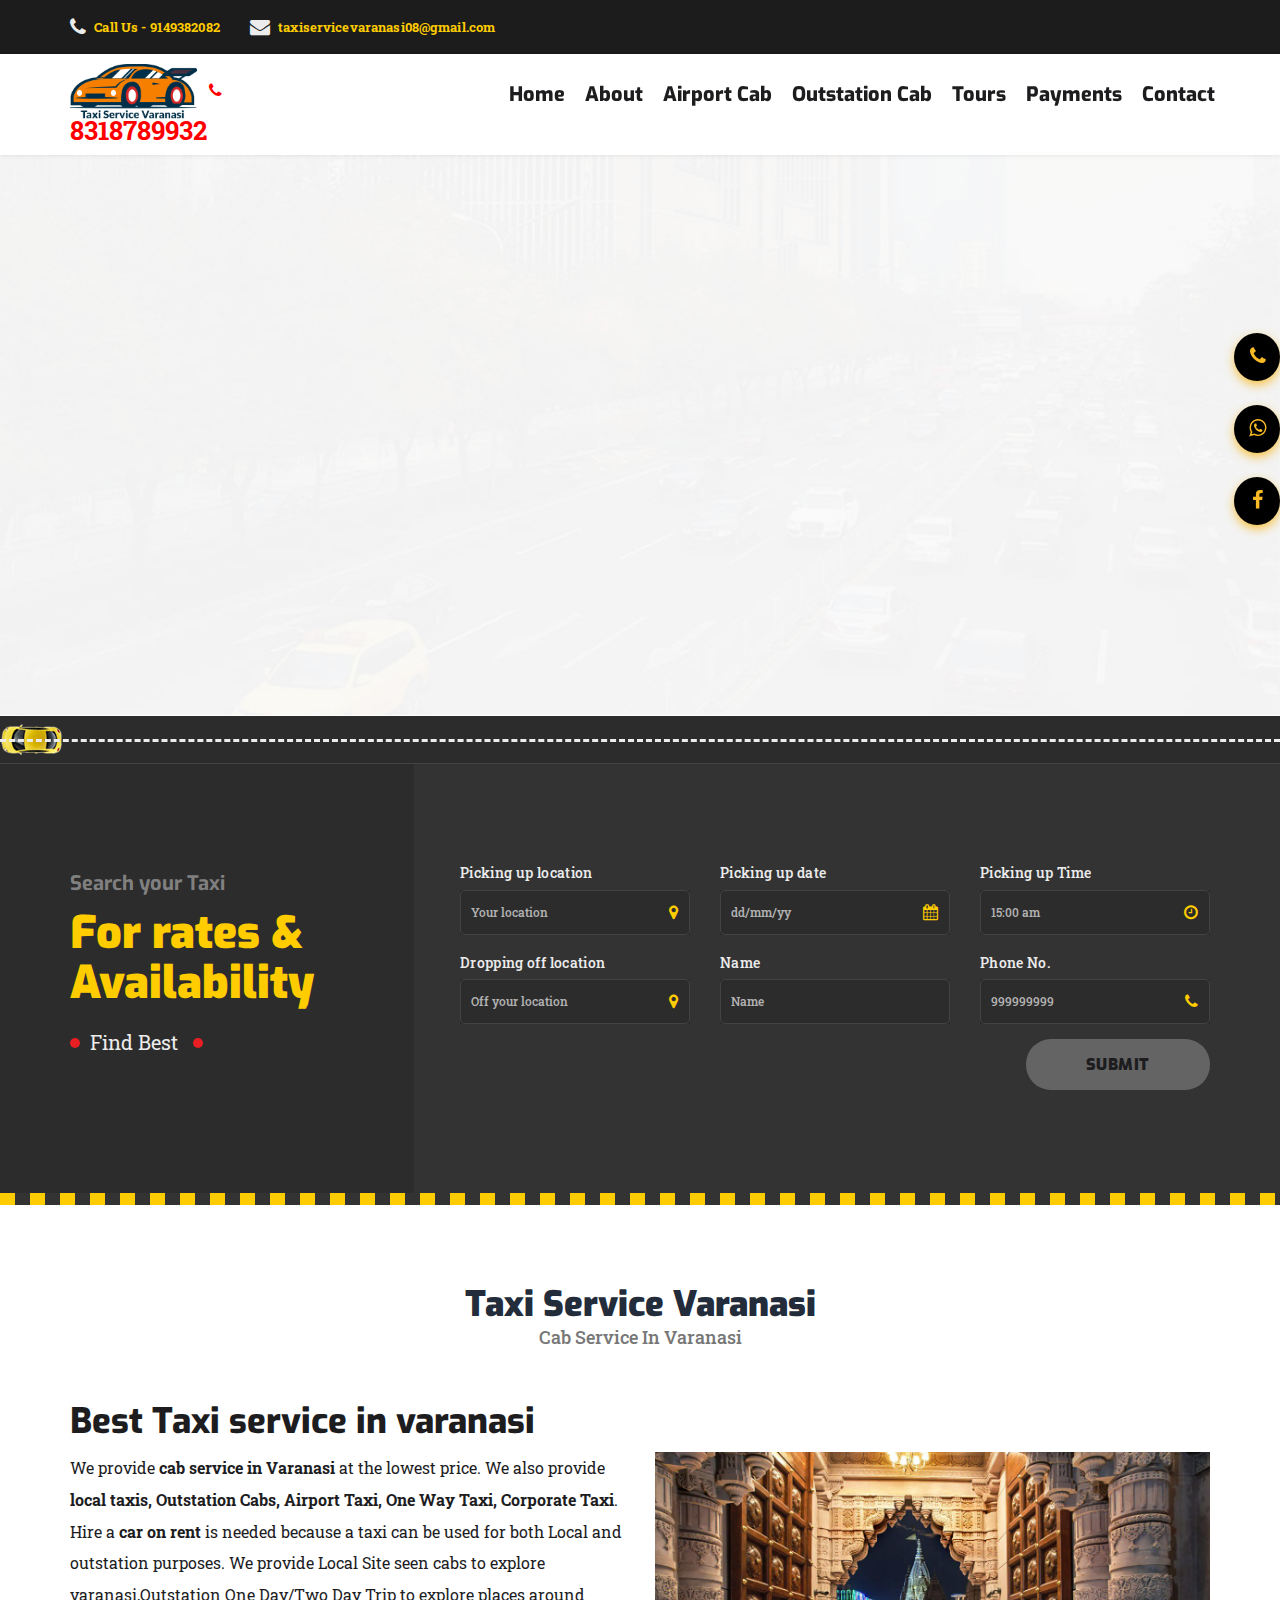
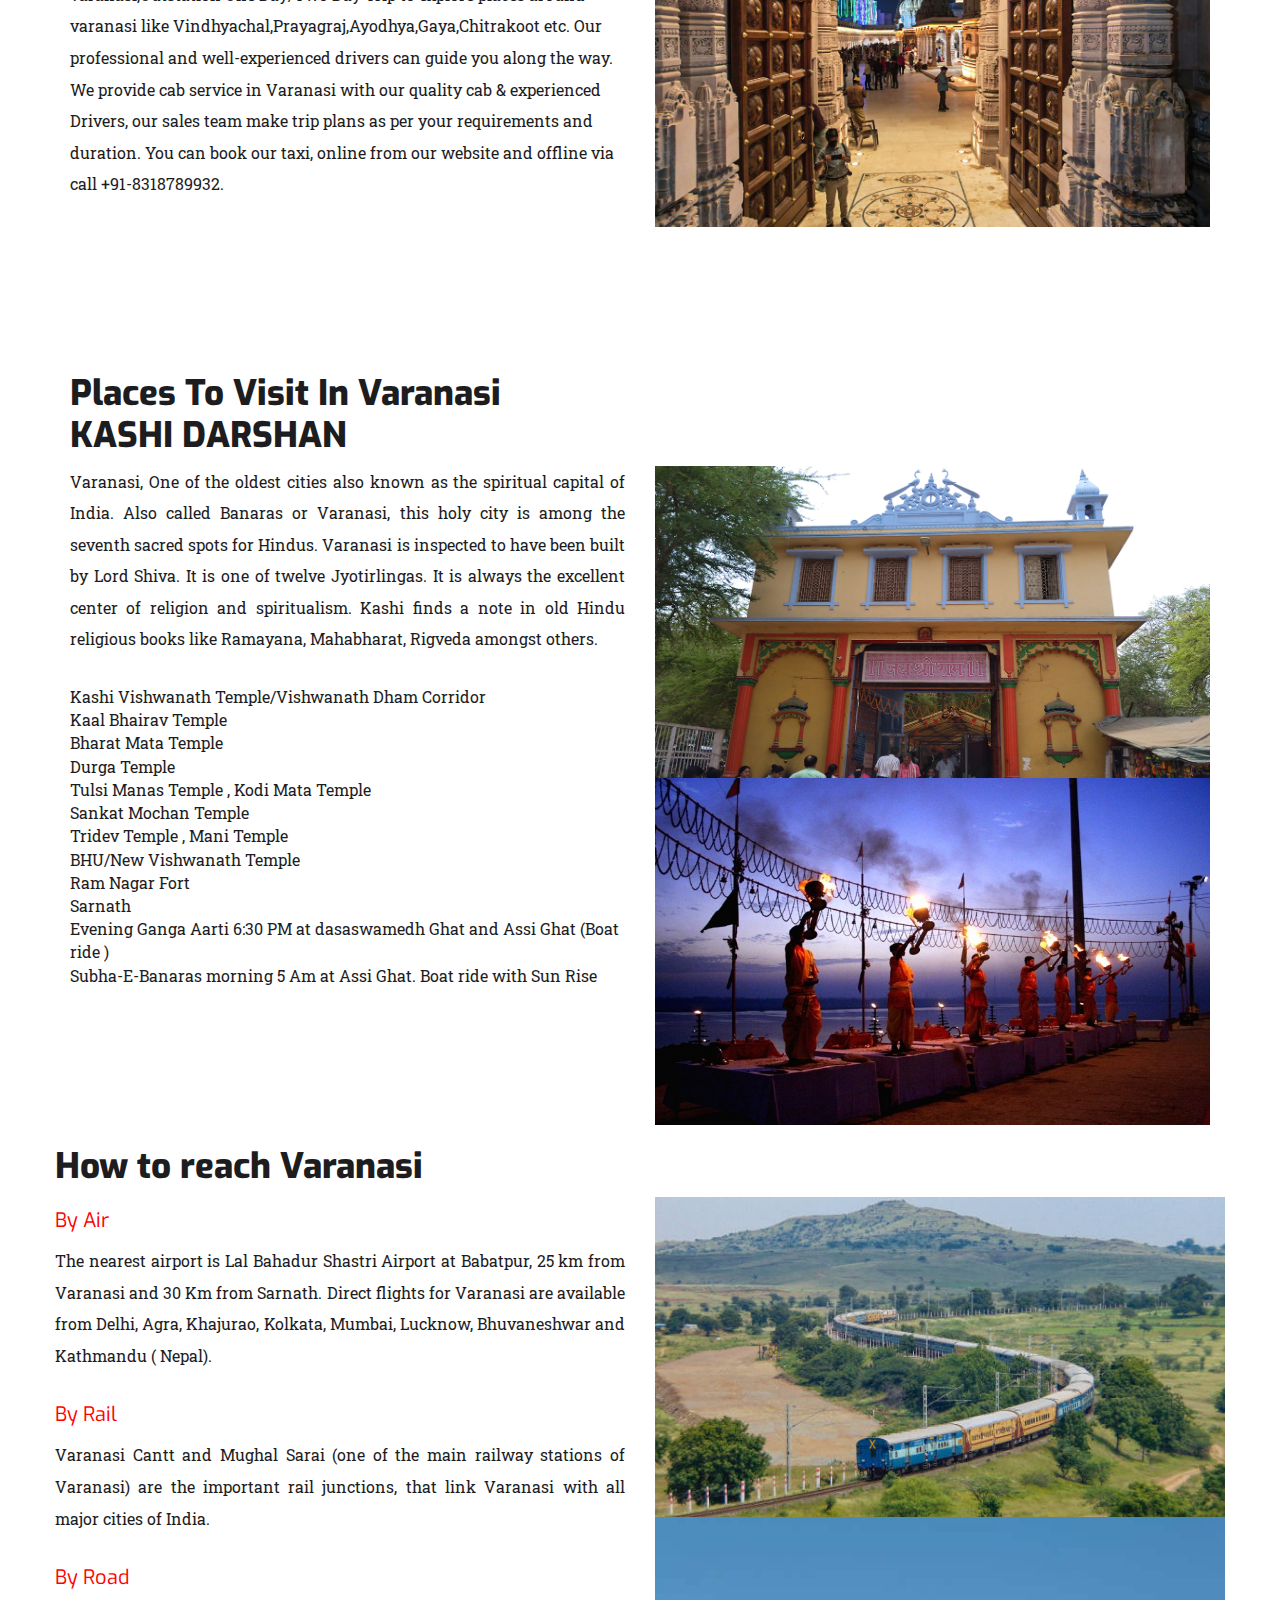
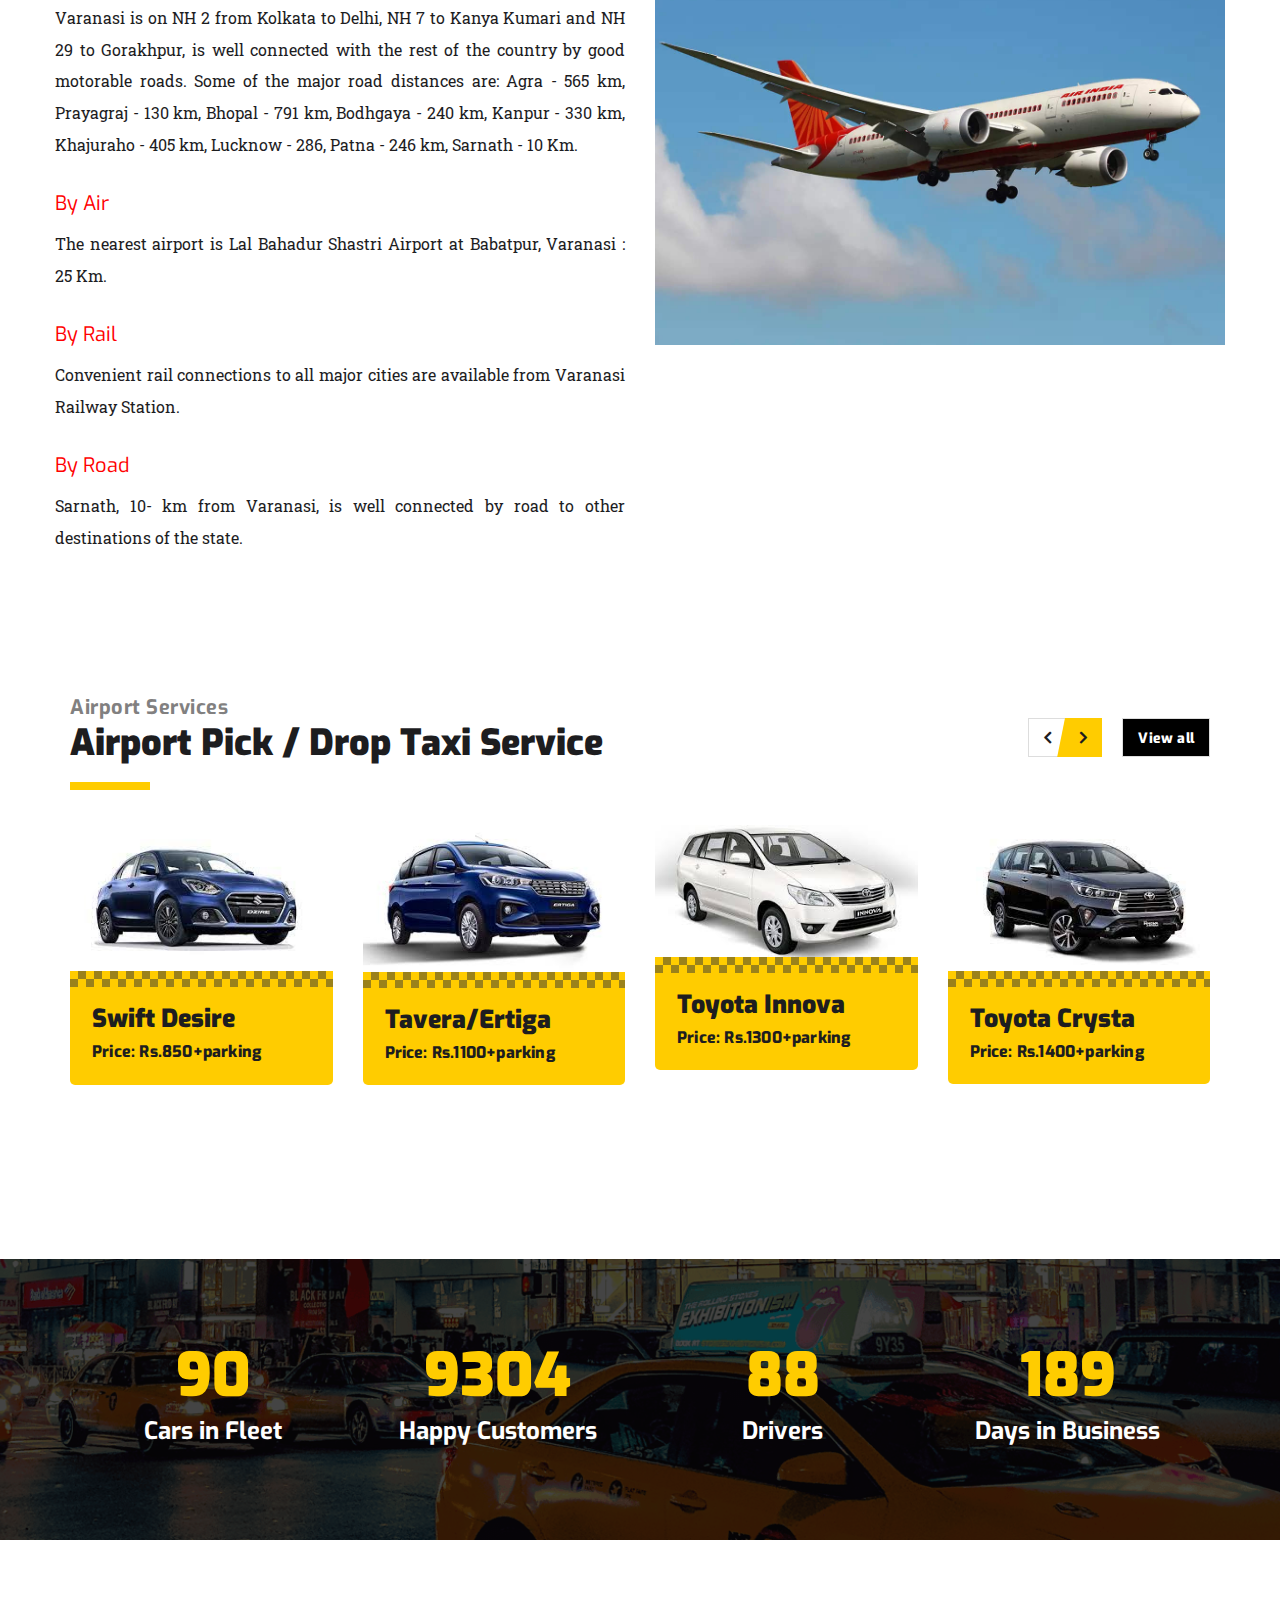
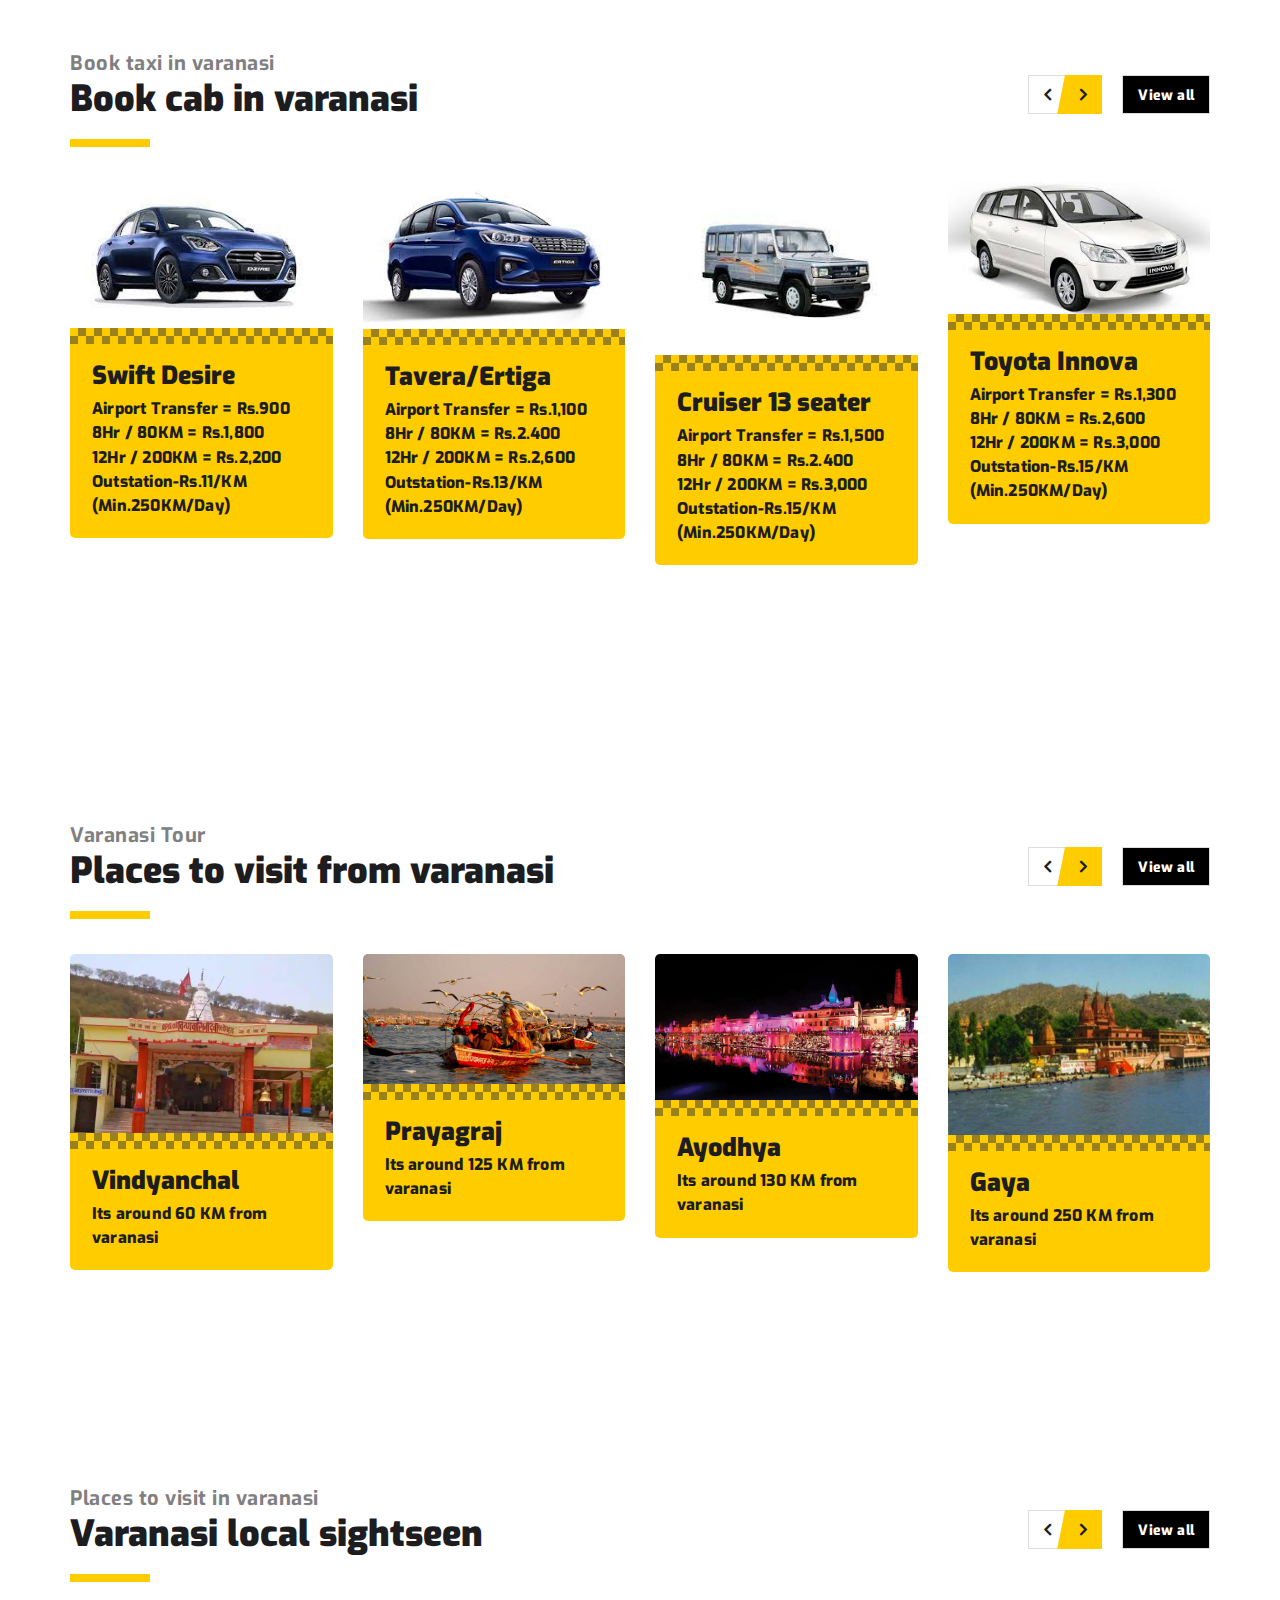
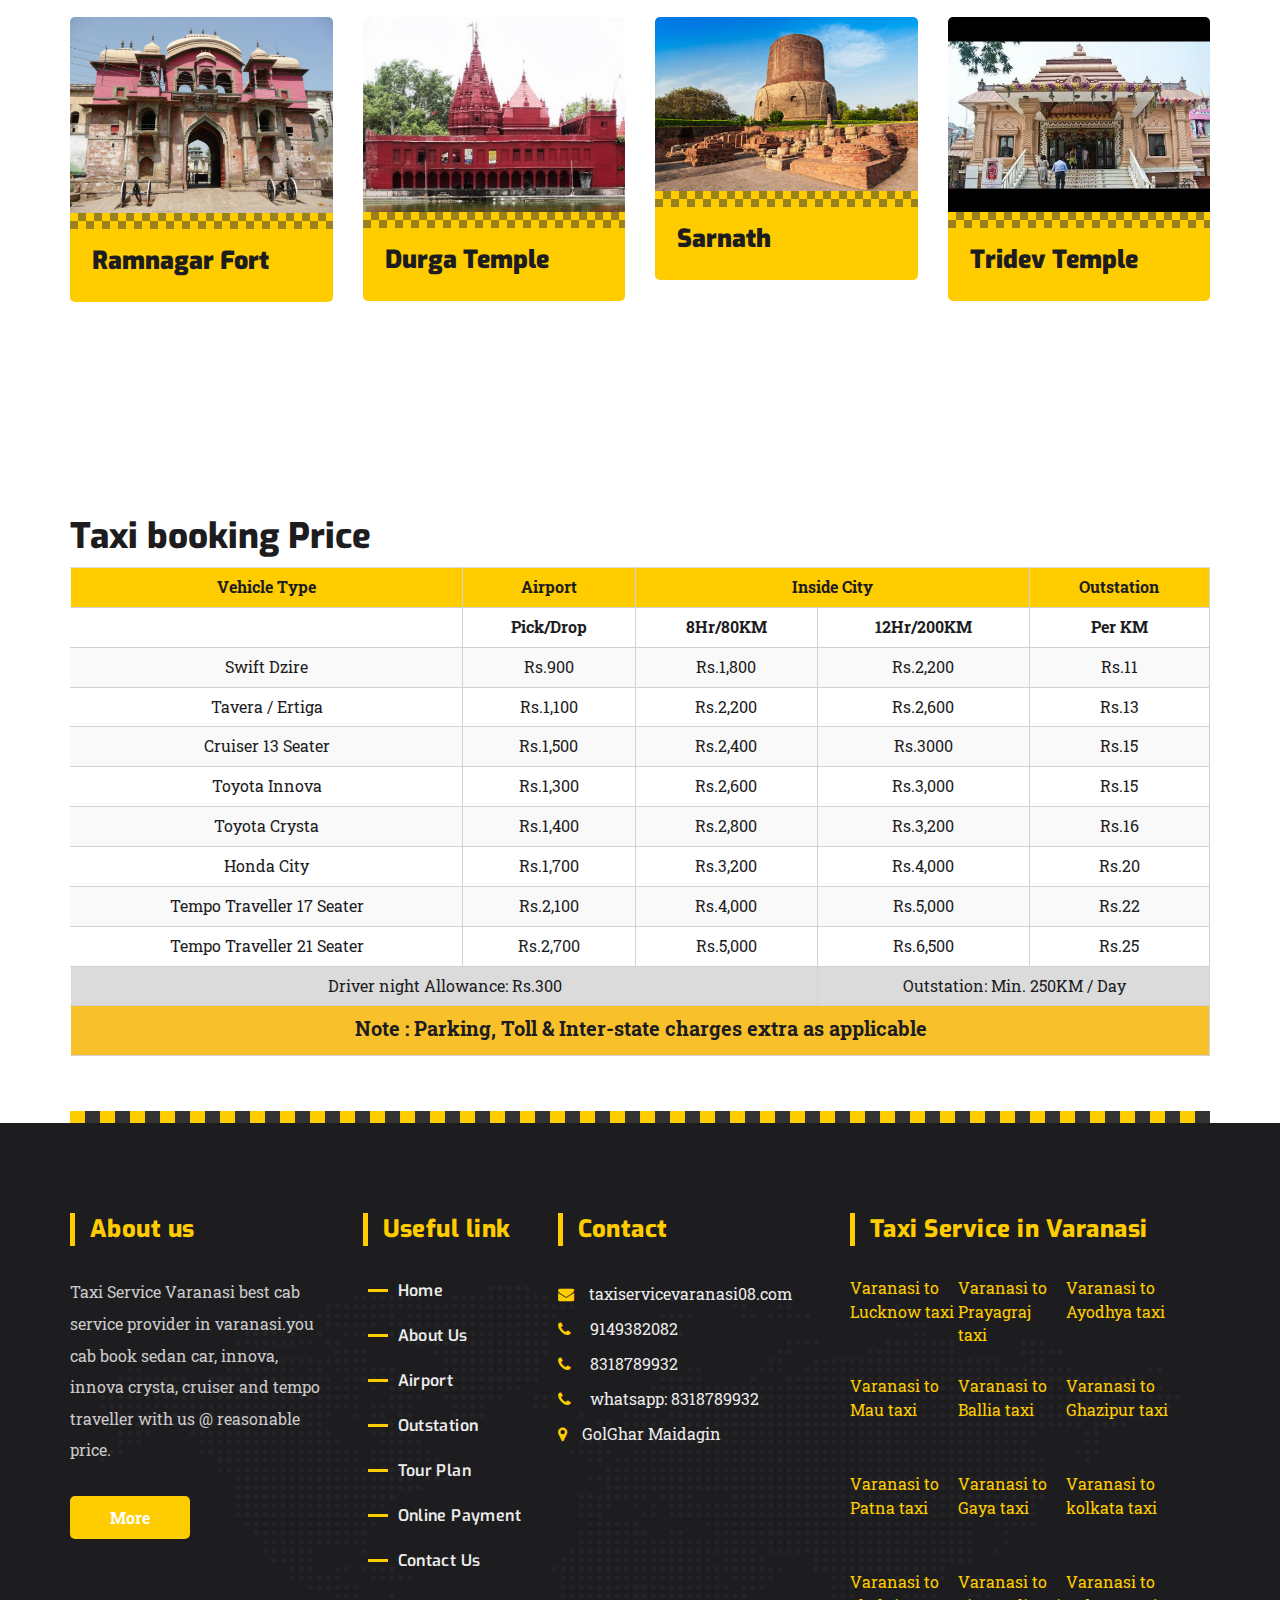
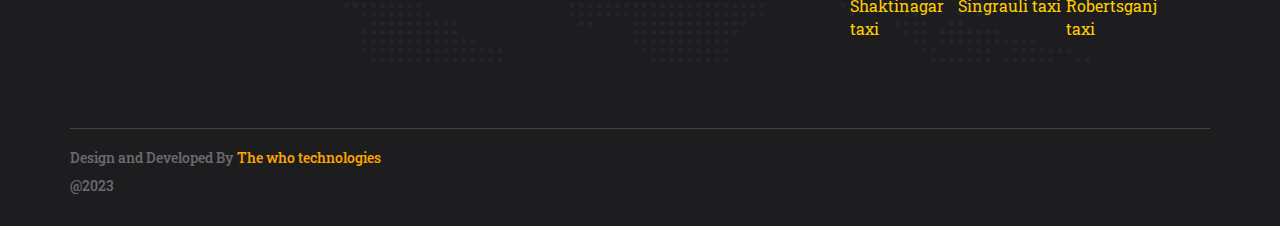
==== index.html @ 9e216425 "Add files via upload" ====
<!doctype html>
<html lang="en">



<meta http-equiv="content-type" content="text/html;charset=UTF-8" />
<head>
<!-- Global site tag (gtag.js) - Google Analytics -->
<script async src="https://www.googletagmanager.com/gtag/js?id=UA-233571593-1">
</script>
<script>
  window.dataLayer = window.dataLayer || [];
  function gtag(){dataLayer.push(arguments);}
  gtag('js', new Date());

  gtag('config', 'UA-233571593-1');
</script>
    <!-- Basic Page Needs
    ================================================== -->
    <meta charset="utf-8">
    <meta http-equiv="X-UA-Compatible" content="IE=edge">

    <!-- Specific Meta
    ================================================== -->
    <meta name="viewport" content="width=device-width, initial-scale=1, maximum-scale=1">
    <meta name="description" content="Taxi Service varanasi best cab aggregator platform.Hire sedan car 11 rs , innova 15 rs and innova crysta 16 rs per km.">
    <meta name="keywords" content="Taxi service varanasi ,taxi service in varanasi, cab service in varanasi, taxi in varanasi,cab in varanasi, book cab in varanasi,book taxi in varanasi,taxi booking in varanasi, cab booking in varanasi, car rental in varanasi, travel agency in varanasi,travel agent in varanasi, varanasi cab service, varanasi taxi service, sedan car booking in varanasi, innova booking in varanasi, oneway cab in varanasi, varanasi airport cab, varanasi local cab, outstation cab in varanasi, outstation taxi in varanasi,varanasi tour and travel package,taxi near me,cab near me" />
    <meta name="author" content="">

    <title>Taxi service in varanasi - Cab service in varanasi - Taxi Service Varanasi </title>

    <link href="../cdn.jsdelivr.net/npm/bootstrap%405.1.3/dist/css/bootstrap.min.css" rel="stylesheet" integrity="sha384-1BmE4kWBq78iYhFldvKuhfTAU6auU8tT94WrHftjDbrCEXSU1oBoqyl2QvZ6jIW3" crossorigin="anonymous">
    <link rel="shortcut icon" href="assets/images/favicon.ico">
    <link rel="apple-touch-icon" href="assets/images/apple-touch-icon.html">
    <link rel="apple-touch-icon" sizes="72x72" href="images/apple-touch-icon-72x72.html">
    <link rel="apple-touch-icon" sizes="114x114" href="images/apple-touch-icon-114x114.html">

    <link href="https://fonts.googleapis.com/css?family=Exo:400,400i,500,500i,600,600i,700,700i,800,800i,900,900i%7cRoboto+Slab:400,700" rel="stylesheet">

    <link rel="stylesheet" href="assets/css/plugins.min.css">
    <link rel="stylesheet" href="assets/css/icons.min.css">
    <link rel="stylesheet" href="assets/css/style.css">
    <link rel="stylesheet" href="assets/css/color-schemer.css">
    <link rel="stylesheet" type="text/css" href="social.css">
    <!-- RS5.4 Main Stylesheet -->
    <link rel="stylesheet" type="text/css" href="assets/revolution/css/settings.css">
    <!-- RS5.4 Layers and Navigation Styles -->
    <link rel="stylesheet" type="text/css" href="assets/revolution/css/layers.css">
    <link rel="stylesheet" type="text/css" href="assets/revolution/css/navigation.css">
    <style>
    body {
  margin: 0;
  padding: 0;
}

.iconshare {
    z-index: 10000;
  position: fixed;
  top: 80%;
  left: 0%;
  right: 0;
  bottom: 0;
  transfrom: translate(-50%,-40%);
  width: auto;
  text-align: left;
  margin: 0;
  height: 50px;
}

.iconshare:hover ul li {
  display: inline-block;
  animation: animate 2s forwards;
}

.iconshare::before {
  content: "\f1e0";
  font-family: 'FontAwesome';
  display: block;
  width: 50px;
  height: 50px;
  background-color: black;
  text-align: center;
  line-height: 50px;
  border-radius: 50px;
  color: #FFF;
  font-size: 1.2em;
  position: absolute;
  left: 0;
  cursor: pointer
}

.mo ul li a {
  color: #FFF;
}
.mo ul li {
    font-size: 20px;
  list-style: none;
  display: inline-block;
  width: 50px;
  height: 50px;
  background-color: silver;
  text-align: center;
  line-height: 50px;
  border-radius: 50px;
  animation: notHover .6s forwards;
}

.mo ul li:nth-child(1) {
  background-color: #3b5998;
}

.mo ul li:nth-child(2) {
  background-color: #33d06a;
}

.mo ul li:nth-child(4) {
  background-color: #833ab4;
}

.mo ul li:nth-child(3) {
  background-color: #dd4b39;
}




@keyframes animate {
  from {
    transform: translateX(0);
    opacity: 0;
  }
  
  to {
    transform: translateX(30px);
    opacity: 1;
    margin-left: 10px;
  }
}

@keyframes notHover {
  from {
    transform: translateX(30px);
    opacity: 1;
  }
  
  to {
    transform: translateX(-70px);
    opacity: 0;
  }
}
    </style>
    

</head>

<body>
    <!-- ====== Header Top Area ====== -->
    <header class="header-top-area bg-nero">
        <div class="container">
            <div class="row">
                <div class="col-md-6 col-sm-7 hidden-xs">
                    <div class="header-content-left">
                        <ul class="header-top-menu">
                            <li>
                                <a href="tel:+919149382082" class="top-left-menu">
                                    <i class="fa fa-phone"></i>
                                    <span>Call Us - 9149382082</span>                                </a>                            </li>
                            <li>
                                <a href="e-mail:taxiservicevaranasi08@gmail.com" class="top-left-menu">
                                    <i class="fa fa-envelope"></i>
                                    <span>taxiservicevaranasi08@gmail.com</span>                                </a>                            </li>
                        </ul>
                        <!-- /.header-top-menu -->
                    </div>
                    <!-- /.header-content-left -->
                </div>
                <!-- /.col-md-9 -->


            </div>
            <!-- /.row -->
        </div>
        <!-- /.container -->
    </header>
    <!-- /.head-area -->

    <!-- ======= Header Modal Area =======-->

    <!-- /.header-modal-area -->

    <!-- ====== Header Nav Area ====== -->
    <header class="header-nav-area">
        <div class="container">
            <div class="row">
                <div class="col-md-3 col-sm-10 col-xs-10">
                    <div class="site-logo">
              <a href="index.html"><img src="images/logo.png" alt="taxi service in varanasi,cab service in varanasi" style="height:55px;"/></a>
			  
			   
                                <a href="tel:+919149382082" style="color:#FF0000">
                                   &nbsp;&nbsp;<i class="fa fa-phone"></i>
                                   <span style="font-size:26px"><b>8318789932</b></span> </a>                            
                            
			  
                    </div>
                    <!-- /.logo -->
                </div>
                <!-- /.col-md-3 -->
                <div class="col-md-9 col-sm-2 col-xs-2 pd-right-0">
                    <nav class="site-navigation top-navigation nav-style-one">
                        <div class="menu-wrapper">
                            <div class="menu-content">
                                <ul class="menu-list">
                                    <li>
                                        <a href="index.html">Home</a>

                                    </li>
                                    <li>
                                        <a href="about.html">About</a>
                                    </li>
                                    <li>
                                        <a href="airport.html">Airport Cab</a>
                                    </li>
                                    
                                    <li>
                                        <a href="outstation-cab.html">Outstation cab</a>

                                    </li>
                                    <li>
                                        <a href="local-sight-seen.html">Tours</a>

                                    </li>
            
                                     <li>
                                        <a href="pay.html">Payments</a>
                                    </li>

                                    <li>
                                        <a href="contact.html">Contact</a>
                                    </li>
                                </ul>
                                <!-- /.menu-list -->
                            </div>
                            <!-- /.menu-content-->
                        </div>
                        <!-- /.menu-wrapper -->
                    </nav>
                    <!-- /.site-navigation -->
                    <!--Mobile Main Menu-->
                    <div class="mobile-menu-main hidden-md hidden-lg">
                        <div class="menucontent overlaybg"> </div>
                        <div class="menuexpandermain slideRight">
                            <a id="navtoggole-main" class="animated-arrow slideLeft menuclose">
                                <span></span>
                            </a>
                        </div>
                        <!--/.menuexpandermain-->

                        <div id="mobile-main-nav" class="mb-navigation slideLeft">
                            <div class="menu-wrapper">
                                <div id="main-mobile-container" class="menu-content clearfix"></div>
                            </div>
                        </div>
                        <!--/#mobile-main-nav-->
                    </div>
                    <!--/.mobile-menu-main-->
                </div>
                <!-- /.col-md-9 -->
            </div>
            <!-- /.row -->
        </div>
        <!-- /.container -->
    </header>
<!--     
<div class="iconshare mo">



</div> -->
<section>
		<div class="float-sm">
		
			<div class="fl-fl float-gp">
            <a href="tel:+919149382082" target="_blank"><i style="font-size: 20px;" class="fa s fa-phone"></i>
			</a>
			</div>
			<div class="fl-fl float-rs">
            <a href="https://api.whatsapp.com/send?phone=+918318789932&amp;text=Welcome%20to%20taxi%20Service%20varanasi" target="_blank"><i style="font-size: 20px;" class="fa s fa-whatsapp"></i>
			  </a>
			</div>
           <div class="fl-fl float-fb">
				<a href="https://www.facebook.com//" target="_blank"> <i style="font-size: 20px;" class="fa s fa-facebook"></i>
			  </a>
			</div>
		</div>
	    <!-- Floating Social Media bar Ends -->
</section>
    
    <!-- /.header-bottom-area -->

    <!-- ======= Main Slider Area =======-->
    <div class="slider-block">
        <div class="rev_slider_wrapper">
            <div class="rev_slider carrent-slider">
                <ul>
                    <!-- slide 1 -->
                    <li data-transition="fade" data-slotamount="default" data-easein="Power4.easeInOut" data-easeout="Power4.easeInOut" data-masterspeed="2000" data-rotate="0" data-fstransition="fade" data-fsmasterspeed="1500" data-fsslotamount="7" data-saveperformance="off" data-title="materialize Material" data-description="">

                        <!-- main image -->
                        <img src="assets/images/slider-car/slider-bg.jpg" alt="taxi service in varanasi,cab service in varanasi,varanasi cab,varanasi taxi service" data-bgposition="center center" data-bgfit="cover" data-bgrepeat="no-repeat" class="rev-slidebg" data-no-retina>

                        <!-- layer no 1 -->
                        <div class="tp-caption tp-resizeme rev-subheading" data-type="text" data-x="['left','left','left','center']" data-hoffset="['105','105','75','-85']" data-y="['middle']" data-voffset="['-163','-163','-130','-130']" data-fontsize="['22','22','22','22']" data-lineheight="['30','30','30','30']" data-width="none" data-height="none" data-whitespace="nowrap" data-transform_idle="o:1;" data-transform_in="y:[100%];z:0;rX:0deg;rY:0;rZ:0;sX:1;sY:1;skX:0;skY:0;opacity:0;s:600;e:Power4.easeInOut;" data-transform_out="y:[100%];s:1000;e:Power2.easeInOut;s:1000;e:Power2.easeInOut;" data-mask_in="x:0px;y:[100%];s:inherit;e:inherit;" data-mask_out="x:inherit;y:inherit;s:inherit;e:inherit;" data-start="800" data-splitin="none" data-splitout="none" data-responsive_offset="on" style="z-index: 5; color: #464646; font-weight: 600; font-family: inherit;">Taxi service in varanasi
                        </div>

                        <!-- layer no 2 -->
                        <div class="tp-caption tp-resizeme rev-subheading" data-type="text" data-x="['left','left','left','center']" data-hoffset="['102','102','75','-75']" data-y="['middle']" data-voffset="['-110','-110','-90','-90']" data-whitespace="nowrap" data-transform_idle="o:1;" data-fontsize="['60','60','45','45']" data-lineheight="['60','60','60','60']" data-transform_in="y:[100%];z:0;rX:0deg;rY:0;rZ:0;sX:1;sY:1;skX:0;skY:0;opacity:0;s:600;e:Power4.easeInOut;" data-transform_out="y:[100%];s:1000;e:Power2.easeInOut;s:1000;e:Power2.easeInOut;" data-mask_in="x:0px;y:[100%];s:inherit;e:inherit;" data-mask_out="x:inherit;y:inherit;s:inherit;e:inherit;" data-start="1000" data-splitin="none" data-splitout="none" data-responsive_offset="on" style="z-index: 6; color: #e91e22; font-family: 'Exo', sans-serif; font-weight: 800;">Need A Car?
                        </div>

                        <!-- layer no 3 -->
                        <div class="tp-caption tp-resizeme NotGeneric-Title" data-type="text" data-x="['left','left','left','center']" data-hoffset="['103','103','75','0']" data-y="['middle']" data-voffset="['0']" data-whitespace="nowrap" data-transform_idle="o:1;" data-fontsize="['60','60','45','45']" data-lineheight="['75','75','60','60']" data-transform_in="y:[100%];z:0;rX:0deg;rY:0;rZ:0;sX:1;sY:1;skX:0;skY:0;opacity:0;s:600;e:Power4.easeInOut;" data-transform_out="y:[100%];s:1000;e:Power2.easeInOut;s:1000;e:Power2.easeInOut;" data-mask_in="x:0px;y:[100%];s:inherit;e:inherit;" data-mask_out="x:inherit;y:inherit;s:inherit;e:inherit;" data-start="1000" data-splitin="none" data-splitout="none" data-responsive_offset="on" style="z-index: 7; color: #000000; font-family: 'Exo', sans-serif; font-weight: 900; text-transform: uppercase;">Book Sedan car<br> Just 11 Rs per KM
                        </div>

                        <!-- layer no 4 -->
                        <div class="tp-caption rev-subheading tp-resizeme" data-type="text" data-x="['left','left','left','center']" data-hoffset="['105','105','75','-28']" data-y="['middle']" data-voffset="['95','95','75','75']" data-fontsize="['24']" data-lineheight="['20']" data-width="none" data-height="none" data-whitespace="nowrap" data-transform_idle="o:1;" data-transform_in="y:[100%];z:0;rX:0deg;rY:0;rZ:0;sX:1;sY:1;skX:0;skY:0;opacity:0;s:600;e:Power4.easeInOut;" data-transform_out="y:[100%];s:1000;e:Power2.easeInOut;s:1000;e:Power2.easeInOut;" data-mask_in="x:0px;y:[100%];s:inherit;e:inherit;" data-mask_out="x:inherit;y:inherit;s:inherit;e:inherit;" data-start="800" data-splitin="none" data-splitout="none" data-responsive_offset="on" style="z-index: 5; color: #464646; font-weight: 600; font-family: inherit;">cab Service in Varanasi
                        </div>

                        <!-- layer no 5 -->
                        <div class="tp-caption tp-resizeme" data-x="['left','left','left','center']" data-hoffset="['105','105','75','-105']" data-y="['middle']" data-voffset="['150','150','135','120']" data-fontsize="['22']" data-lineheight="['45']" data-width="none" data-height="none" data-whitespace="nowrap" data-transform_idle="o:1;" data-style_hover="cursor:default;" data-transform_in="y:[100%];z:0;rX:0deg;rY:0;rZ:0;sX:1;sY:1;skX:0;skY:0;opacity:0;s:600;e:Power4.easeInOut;" data-transform_out="y:[100%];s:600;e:Power2.easeInOut;s:600;e:Power2.easeInOut;" data-mask_in="x:0px;y:[100%];s:inherit;e:inherit;" data-mask_out="x:inherit;y:inherit;s:inherit;e:inherit;" data-start="1200" data-splitin="none" data-splitout="none" data-responsive_offset="on" style="z-index: 7; font-weight: bold; font-family: 'Exo', sans-serif;">
                                   
    <a href="https://api.whatsapp.com/send?phone=+918318789932&amp;text=Welcome%20to%20taxi%20Service%20varanasi" target="_blank" class="button black-button slider-button" data-fontsize="['22','22','22','22']">Book Now</a>
							
							        

                        </div>

                        <!-- layer no 6 -->
                        <div class="tp-caption tp-resizeme" data-x="['right','right','right','center']" data-hoffset="['0','-15','30','-10']" data-y="['middle','middle','middle','bottom']" data-voffset="['15','15','0','0']" data-transform_idle="o:1;" data-visibility="['on','on','on','off']" data-transform_in="z:0;rX:0;rY:0;rZ:0;sX:0.9;sY:0.9;skX:0;skY:0;opacity:0;s:300;e:Power3.easeInOut;" data-transform_out="auto:auto;s:600;" data-splitin="none" data-start="1500" data-type="image" data-responsive_offset="on" data-width="none" data-height="none" data-no-retina>
                            <img src="assets/images/dummy.png" alt="taxi booking in varanasi, cab booking in varanasi, book cab varanasi, book taxi varanasi" data-lazyload="assets/images/slider-car/slider-car-01.png" data-ww="['805','805','500','350']" data-hh="['auto']">
                        </div>
                    </li>
                    <!-- /.slide 1 -->
                    <!-- slide 1 -->
                    <li data-transition="fade" data-slotamount="default" data-easein="Power4.easeInOut" data-easeout="Power4.easeInOut" data-masterspeed="2000" data-rotate="0" data-fstransition="fade" data-fsmasterspeed="1500" data-fsslotamount="7" data-saveperformance="off" data-title="materialize Material" data-description="">

                        <!-- main image -->
                        <img src="assets/images/slider-car/slider-bg.jpg" alt="car on rent in varanai, travel agency in varanasi, airport pick and drop service in varanasi" data-bgposition="center center" data-bgfit="cover" data-bgrepeat="no-repeat" class="rev-slidebg" data-no-retina>

                        <!-- layer no 1 -->
                        <div class="tp-caption tp-resizeme rev-subheading" data-type="text" data-x="['left','left','left','center']" data-hoffset="['105','105','75','-85']" data-y="['middle']" data-voffset="['-163','-163','-130','-130']" data-fontsize="['22','22','22','22']" data-lineheight="['30','30','30','30']" data-width="none" data-height="none" data-whitespace="nowrap" data-transform_idle="o:1;" data-transform_in="y:[100%];z:0;rX:0deg;rY:0;rZ:0;sX:1;sY:1;skX:0;skY:0;opacity:0;s:600;e:Power4.easeInOut;" data-transform_out="y:[100%];s:1000;e:Power2.easeInOut;s:1000;e:Power2.easeInOut;" data-mask_in="x:0px;y:[100%];s:inherit;e:inherit;" data-mask_out="x:inherit;y:inherit;s:inherit;e:inherit;" data-start="800" data-splitin="none" data-splitout="none" data-responsive_offset="on" style="z-index: 5; color: #464646; font-weight: 600; font-family: inherit;">Book taxi in varanasi
                        </div>

                        <!-- layer no 2 -->
                        <div class="tp-caption tp-resizeme rev-subheading" data-type="text" data-x="['left','left','left','center']" data-hoffset="['102','102','75','-75']" data-y="['middle']" data-voffset="['-110','-110','-90','-90']" data-whitespace="nowrap" data-transform_idle="o:1;" data-fontsize="['60','60','45','45']" data-lineheight="['60','60','60','60']" data-transform_in="y:[100%];z:0;rX:0deg;rY:0;rZ:0;sX:1;sY:1;skX:0;skY:0;opacity:0;s:600;e:Power4.easeInOut;" data-transform_out="y:[100%];s:1000;e:Power2.easeInOut;s:1000;e:Power2.easeInOut;" data-mask_in="x:0px;y:[100%];s:inherit;e:inherit;" data-mask_out="x:inherit;y:inherit;s:inherit;e:inherit;" data-start="1000" data-splitin="none" data-splitout="none" data-responsive_offset="on" style="z-index: 6; color: #e91e22; font-family: 'Exo', sans-serif; font-weight: 800;">Need A car?
                        </div>

                        <!-- layer no 3 -->
                        <div class="tp-caption tp-resizeme NotGeneric-Title" data-type="text" data-x="['left','left','left','center']" data-hoffset="['103','103','75','0']" data-y="['middle']" data-voffset="['0']" data-whitespace="nowrap" data-transform_idle="o:1;" data-fontsize="['60','60','45','45']" data-lineheight="['75','75','60','60']" data-transform_in="y:[100%];z:0;rX:0deg;rY:0;rZ:0;sX:1;sY:1;skX:0;skY:0;opacity:0;s:600;e:Power4.easeInOut;" data-transform_out="y:[100%];s:1000;e:Power2.easeInOut;s:1000;e:Power2.easeInOut;" data-mask_in="x:0px;y:[100%];s:inherit;e:inherit;" data-mask_out="x:inherit;y:inherit;s:inherit;e:inherit;" data-start="1000" data-splitin="none" data-splitout="none" data-responsive_offset="on" style="z-index: 7; color: #000000; font-family: 'Exo', sans-serif; font-weight: 900; text-transform: uppercase;">Book innova <br> just 15 RS per km
                        </div>

                        <!-- layer no 4 -->
                        <div class="tp-caption rev-subheading tp-resizeme" data-type="text" data-x="['left','left','left','center']" data-hoffset="['105','105','75','-28']" data-y="['middle']" data-voffset="['95','95','75','75']" data-fontsize="['24']" data-lineheight="['20']" data-width="none" data-height="none" data-whitespace="nowrap" data-transform_idle="o:1;" data-transform_in="y:[100%];z:0;rX:0deg;rY:0;rZ:0;sX:1;sY:1;skX:0;skY:0;opacity:0;s:600;e:Power4.easeInOut;" data-transform_out="y:[100%];s:1000;e:Power2.easeInOut;s:1000;e:Power2.easeInOut;" data-mask_in="x:0px;y:[100%];s:inherit;e:inherit;" data-mask_out="x:inherit;y:inherit;s:inherit;e:inherit;" data-start="800" data-splitin="none" data-splitout="none" data-responsive_offset="on" style="z-index: 5; color: #464646; font-weight: 600; font-family: inherit;">Book cab with us!
                        </div>

                        <!-- layer no 5 -->
                        <div class="tp-caption tp-resizeme" data-x="['left','left','left','center']" data-hoffset="['105','105','75','-105']" data-y="['middle']" data-voffset="['150','150','135','120']" data-fontsize="['22']" data-lineheight="['45']" data-width="none" data-height="none" data-whitespace="nowrap" data-transform_idle="o:1;" data-style_hover="cursor:default;" data-transform_in="y:[100%];z:0;rX:0deg;rY:0;rZ:0;sX:1;sY:1;skX:0;skY:0;opacity:0;s:600;e:Power4.easeInOut;" data-transform_out="y:[100%];s:600;e:Power2.easeInOut;s:600;e:Power2.easeInOut;" data-mask_in="x:0px;y:[100%];s:inherit;e:inherit;" data-mask_out="x:inherit;y:inherit;s:inherit;e:inherit;" data-start="1200" data-splitin="none" data-splitout="none" data-responsive_offset="on" style="z-index: 7; font-weight: bold; font-family: 'Exo', sans-serif;">
                             <a href="https://api.whatsapp.com/send?phone=+918318789932&amp;text=Welcome%20to%20taxi%20Service%20varanasi" target="_blank" class="button black-button slider-button" data-fontsize="['22','22','22','22']">Book Now</a>
                        </div>

                        <!-- layer no 6 -->
                        <div class="tp-caption tp-resizeme" data-x="['right','right','right','center']" data-hoffset="['0','-15','30','-10']" data-y="['middle','middle','middle','bottom']" data-voffset="['15','15','0','0']" data-transform_idle="o:1;" data-visibility="['on','on','on','off']" data-transform_in="z:0;rX:0;rY:0;rZ:0;sX:0.9;sY:0.9;skX:0;skY:0;opacity:0;s:300;e:Power3.easeInOut;" data-transform_out="auto:auto;s:600;" data-splitin="none" data-start="1500" data-type="image" data-responsive_offset="on" data-width="none" data-height="none" data-no-retina>
                            <img src="assets/images/dummy.png" alt="" data-lazyload="assets/images/slider-car/slider-car-01.png" data-ww="['805','805','500','350']" data-hh="['auto']">
                        </div>
                    </li>
                    <!-- /.slide 1 -->
                </ul>
            </div>
            <!-- /.revolution slider -->
        </div>
        <!-- /.slider wrapper -->
    </div>
    <!-- /.slider-block -->

    <!-- ====== Section divider ====== -->
    <div class="vehicle-section-divider night-rider">
        <div class="contoiner-fluid">
            <div class="row">
                <div class="col-md-12">
                    <div class="section-divider-content">
                        <div class="vehicle-border">
                            <img src="assets/images/block-car01.png" alt="car-item" />
                        </div>
                        <!-- /.car-border -->
                    </div>
                    <!-- /.section-divider-content -->
                </div>
                <!-- /.col-md-12 -->
            </div>
            <!-- /.row -->
        </div>
        <!-- /.container-fluid -->
    </div>
    <!-- /.section-divider -->

    <!-- ====== Check Vehicle Area ====== -->
    <div class="check-vehicle-block gray-20">
        <div class="container">
            <div class="row">
                <div class="col-md-4">
                    <div class="check-content">
                        <h4 class="top-subtitle">Search your Taxi</h4>
                        <h2 class="title yellow-color">For rates &amp; Availability</h2>
                        <h3 class="subtitle">Find Best</h3>
                    </div>
                    <!-- /.check-content -->
                </div>
                <!-- col-md-4 -->

                <div class="col-md-8">
                    <form action="tel:+918318789932" method="POST" class="advance-search-query input-night-rider yellow-theme">
                        <div class="regular-search">
                            <div class="row">
                                <div class="col-md-4">
                                    <label>Picking up location</label>
                                    <div class="input">
                                        <i class="fa fa-map-marker"></i>
                                        <input type="text" placeholder="Your location" name="from" class="pick-location form-controller">
                                    </div>
                                    <!--/.input-->
                                </div>
                                <!--/.col-md-4-->

                                <div class="col-md-4">
                                    <label>Picking up date</label>
                                    <div class="input">
                                        <i class="fa fa-calendar"></i>
                                        <input type="text" class="date-start date-selector form-controller"name="pdate" placeholder="dd/mm/yy">
                                    </div>
                                    <!--/.input-->
                                </div>
                                <!--/.col-md-4-->

                                <div class="col-md-4">
                                    <label>Picking up Time</label>
                                    <div class="input">
                                        <i class="fa fa-clock-o"></i>
                                        <input type="text" class="time-selector form-controller" name="ptime" placeholder="15:00 am">
                                    </div>
                                    <!--/.input-->
                                </div>
                                <!--/.col-md-4-->

                                <div class="clearfix"></div>
                                <!-- /.clearfix -->

                                <div class="col-md-4">
                                    <label>Dropping off location</label>
                                    <div class="input">
                                        <i class="fa fa-map-marker"></i>
                                        <input type="text" placeholder="Off your location" name="to" class="drop-location form-controller">
                                    </div>
                                    <!--/.input-->
                                </div>
                                <!--/.col-md-4-->

                                <div class="col-md-4">
                                    <label>Name</label>
                                    <div class="input">
                                        <i class="fa fa-person"></i>
                                        <input type="text" class=" form-controller" name="name" placeholder="Name">
                                    </div>
                                    <!--/.input-->
                                </div>
                                <!--/.col-md-4-->

                                <div class="col-md-4">
                                    <label>Phone No.</label>
                                    <div class="input">
                                        <i class="fa fa-phone"></i>
                                        <input type="text" class=" form-controller" name="phone" placeholder="999999999">
                                    </div>
                                    <!--/.input-->
                                </div>
                                <!--/.col-md-4-->
                            </div>
                            <!-- /.row -->
                        </div>
                        <!-- /.regular-search -->

                        <!--<div class="advance-search">-->
                        <!--    <div class="row">-->
                        <!--        <div class="col-md-4">-->
                        <!--            <label>Your Budget</label>-->
                        <!--            <div class="input">-->
                        <!--                <i class="fa fa-money"></i>-->
                        <!--                <input type="text" class="budget-fields form-controller" placeholder="Start form $20">-->
                        <!--            </div>-->
                                    <!--/.input-->
                        <!--        </div>-->
                                <!--/.col-md-4-->
                        <!--        <div class="col-md-4">-->
                        <!--            <label>Class</label>-->
                        <!--            <div class="input">-->
                        <!--                <select>-->
                        <!--                    <option value="0" selected="selected">Intermediate</option>-->
                        <!--                    <option value="1">Intermediate</option>-->
                        <!--                    <option value="2">Compact</option>-->
                        <!--                    <option value="3">Station Wagon</option>-->
                        <!--                    <option value="4">SUV</option>-->
                        <!--                    <option value="5">Minibus</option>-->
                        <!--                </select>-->
                        <!--            </div>-->
                                    <!--/.input-->
                        <!--        </div>-->
                                <!--/.col-md-4-->
                        <!--        <div class="col-md-4">-->
                        <!--            <label>Fuel</label>-->
                        <!--            <div class="input">-->
                        <!--                <select>-->
                        <!--                    <option value="0" selected="selected">Petrol</option>-->
                        <!--                    <option value="1">Diesel</option>-->
                        <!--                    <option value="2">Octen</option>-->
                        <!--                </select>-->
                        <!--            </div>-->
                                    <!--/.input-->
                        <!--        </div>-->
                                <!--/.col-md-4-->
                        <!--    </div>-->
                            <!-- /.row -->
                        <!--</div>-->
                        <!-- /.advance-search -->

                        <div class="check-vehicle-footer">
                            <div class="row">
                                <!--<div class="advanced-search">-->
                                <!--    <a href="#" class="advanced-search-btn"><i class="fa fa-search"></i>Advanced search</a>-->
                                <!--</div>-->
                                <input type="submit"  name="submit"  class="button" value="Submit">
                            </div>
                            <!-- /.row -->
                        </div>
                        <!-- /.check-vehicle-footer -->
                    </form>
                    <!-- /.advance_search_query -->
                </div>
                <!-- /.col-md-8 -->
            </div>
            <!-- /.row -->
        </div>
        <!--/.container -->
    </div>
    <!-- /.check-vehicle-block-->

    <div class="vehicle-multi-border yellow-black"></div>
    <!-- /.vehicle-multi-border -->
    <!-- ====== About Main Content ====== -->
    <div class="about-main-content mr-top-90">
        <div class="container">
            <div class="row">
                <div class="col-md-12">
                    <div class="about-top-content">
                        <div class="row">
                            <div class="col-md-12">
                                <div class="heading-content-three">
                                    <h2 class="title">Taxi Service Varanasi</h2>
                                    <h4 class="sub-title">Cab Service In Varanasi</h4>
                                </div><!-- /.section-title-area -->
                            </div><!-- /.col-md-12 -->
                        </div><!-- /.row -->
                        <div class="row">
                            <div class="col-md-12">
                                <h2 class="extra-big-title">Best Taxi service in varanasi</h2>
                            </div><!-- /.col-md-12 -->
                            <div class="col-md-6">
                                <div class="about-content-left">
                                    <p>We provide<b> cab service in Varanasi</b> at the lowest price. We also provide<b> local taxis, Outstation Cabs, Airport Taxi, One Way Taxi, Corporate Taxi</b>. Hire a <b>car on rent</b> is needed because a taxi can be used for both Local and outstation purposes. We provide Local Site seen cabs to explore varanasi,Outstation One Day/Two Day Trip to explore places around varanasi like Vindhyachal,Prayagraj,Ayodhya,Gaya,Chitrakoot etc. Our professional and well-experienced drivers can guide you along the way. We provide cab service in Varanasi with our quality cab & experienced Drivers, our sales team make trip plans as per your requirements and duration. You can book our taxi, online from our website and offline via call +91-8318789932.<br><br>
									
                                    </p>
                                </div><!-- /.about-content-left-->
                            </div><!-- /.col-md-5 -->
                            <div class="col-md-6">
                                <img src="assets/images/about/kashi.jpg" alt="Taxi service in varanasi, cab service in varanasi, taxi in varanasi, cab in varanasi, book cab in varanasi, book taxi in varanasi" />
                            </div><!-- /.col-md-7 -->
                        </div><!-- /.row -->
                    </div><!-- /.top-content -->
                </div><!-- /.col-md-12 -->
            </div><!-- /.row -->
        </div><!-- /.container -->
    </div><!-- /.about-main-content -->
    <div class="about-main-content mr-top-90">
        <div class="container">
            <div class="row">
                <div class="col-md-12">
                    <div class="about-top-content">
                       
                        <div class="row">
                            <div class="col-md-12">
                                <h2 class="extra-big-title">Places To Visit In Varanasi<br>KASHI DARSHAN</h2>
                            </div><!-- /.col-md-12 -->
                            <div class="col-md-6">
                                <div class="about-content-left">
                                    <p align="justify">Varanasi, One of the oldest cities also known as the spiritual capital of India. Also called Banaras or Varanasi, this holy city is among the seventh sacred spots for Hindus. Varanasi is inspected to have been built by Lord Shiva. It is one of twelve Jyotirlingas. It is always the excellent center of religion and spiritualism. Kashi finds a note in old Hindu religious books like Ramayana, Mahabharat, Rigveda amongst others.</b>
                                        <br>
                                    </p>
									Kashi Vishwanath Temple/Vishwanath Dham Corridor<br>
									
									Kaal Bhairav Temple<br>
									
									Bharat Mata Temple<br>
									
									Durga Temple<br>
									
									Tulsi Manas Temple , Kodi Mata Temple<br>
									
									Sankat Mochan Temple<br>
									
									Tridev Temple , Mani Temple <br>
									
									BHU/New Vishwanath Temple<br>
									
									Ram Nagar Fort<br>
									
									Sarnath<br>
									
									Evening Ganga Aarti 6:30 PM at dasaswamedh Ghat and Assi Ghat (Boat ride )<br>
									
									Subha-E-Banaras morning 5 Am at Assi Ghat. Boat ride with Sun Rise
                                </div><!-- /.about-content-left-->
                            </div><!-- /.col-md-5 -->
							
							 <div class="col-md-6"><img src="images/sankat-mochan-temple-varanasi.jpg" alt="local sightseen in varanasi, book cab in varanasi, book taxi in varanasi, car hire in varanasi, taxi hire in varanasi" /></div><br><br><br><br>
							  <div class="col-md-6"><img src="images/subah-e-banaras.jpg" alt="local sightseen in varanasi, book cab in varanasi, book taxi in varanasi, car hire in varanasi, taxi hire in varanasi" /></div>
							 <div class="row">
                            <div class="col-md-12">
                                <h2 class="extra-big-title">How to reach Varanasi</h2>
                            </div><!-- /.col-md-12 -->
                            <div class="col-md-6">
                                <div class="about-content-left">
                                    
<h4 style="color:#FF0000">By Air</h4>
<p align="justify">The nearest airport is Lal Bahadur Shastri Airport at Babatpur, 25 km from Varanasi and 30 Km from Sarnath. Direct flights for Varanasi are available from Delhi, Agra, Khajurao, Kolkata, Mumbai, Lucknow, Bhuvaneshwar and Kathmandu ( Nepal).</p>

<h4 style="color:#FF0000">By Rail</h4>
<p align="justify">Varanasi Cantt and Mughal Sarai (one of the main railway stations of Varanasi) are the important rail junctions, that link Varanasi with all major cities of India.</p>

<h4 style="color:#FF0000">By Road</h4>
<p align="justify">Varanasi is on NH 2 from Kolkata to Delhi, NH 7 to Kanya Kumari and NH 29 to Gorakhpur, is well connected with the rest of the country by good motorable roads. Some of the major road distances are: Agra - 565 km, Prayagraj - 130 km, Bhopal - 791 km, Bodhgaya - 240 km, Kanpur - 330 km, Khajuraho - 405 km, Lucknow - 286, Patna - 246 km, Sarnath - 10 Km.</p>

<h4 style="color:#FF0000">By Air</h4>
<p align="justify">The nearest airport is Lal Bahadur Shastri Airport at Babatpur, Varanasi : 25 Km.</p>

<h4 style="color:#FF0000">By Rail</h4>
<p align="justify">Convenient rail connections to all major cities are available from Varanasi Railway Station.</p>

<h4 style="color:#FF0000">By Road</h4>
<p align="justify">Sarnath, 10- km from Varanasi, is well connected by road to other destinations of the state.</p>
                                </div><!-- /.about-content-left-->
                            </div><!-- /.col-md-5 -->
							
							
							
							
                            <div class="col-md-6"><img src="images/bytrain.jpg" alt="local sightseen in varanasi, book cab in varanasi, book taxi in varanasi, car hire in varanasi, taxi hire in varanasi" /></div><br><br><br><br><br>
							
							 <div class="col-md-6"><img src="images/byair.jpg" alt="local sightseen in varanasi, book cab in varanasi, book taxi in varanasi, car hire in varanasi, taxi hire in varanasi" /></div>
                            <!-- /.col-md-7 -->
                        </div><!-- /.row -->
                    </div><!-- /.top-content -->
                </div><!-- /.col-md-12 -->
            </div><!-- /.row -->
        </div><!-- /.container -->
    </div><!-- /.about-main-content -->


   
    <!-- /.Popular Vehicle Block -->

    <!-- ======Regular-vehicle-block======= -->
    <!-- ====== Popular Vehicle Block ====== -->
    <div class="popular-vehicle-block pd-90 ex-pdt-102 ex-pdtm-72">
        <div class="container">
            <div class="row tb default-margin-bottom yellow-theme">
                <!-- block-title-area -->
                <div class="col-md-9 col-sm-8 block-title-area tb-cell">
                    <div class="heading-content style-one border">
                        <h3 class="subtitle">Airport Services</h3>
                        <h2 class="title">Airport Pick / Drop Taxi Service</h2>
                    </div>
                    <!-- /.heading-content-one -->
                </div>
                <!-- /.col-md-9 -->

                <!-- block-navigation-area -->
                <div class="col-md-3 col-sm-4 hidden-xs block-navigation-area tb-cell">
                    <div class="pull-right">
                        <div class="item-navigation hidden-xs">
                            <a href="#" class="previous-item">
                                <i class="fa fa-angle-left"></i>
                            </a>
                            <a href="#" class="next-item">
                                <i class="fa fa-angle-right"></i>
                            </a>
                        </div>
                        <!-- /.item-navigation -->

                        <div class="view-all-item">
                            <a href="airport.html" class="view-all-btn">View all</a>
                        </div>
                        <!-- /.view-all-item -->
                    </div>
                    <!-- /.pull-right -->
                </div>
                <!-- /.col-md-3 -->
            </div>
            <!-- /.row -->

            <!-- vehicle-slider -->
            <div class="vehicle-slider slider-style-two owl-carousel" data-item="[4,2,1,1]">
                <div class="item">
                    <div class="vehicle-content theme-yellow">
                        <div class="vehicle-thumbnail">
                            <a href="#">
                                <img src="images/swift.jpg" alt="book taxi in varanasi, book cab in varanasi, swift dezire in varanasi, book sedan car in varanasi" />
                            </a>
                        </div>
                        <!-- /.vehicle-thumbnail -->
                        <div class="vehicle-bottom-content">
                            <h2 class="vehicle-title"><a href="#">Swift Desire</a></h2>
                            <div class="vehicle-meta">
                                <div class="meta-item">
                                    <span>Price: Rs.850+parking </span>
                                </div>
                            </div>
                            <!-- /.meta-left -->
                        </div>
                        <!-- /.vehicle-bottom-content -->
                    </div>
                    <!-- /.car-content -->
                </div>
                <!-- /.item -->

                <div class="item">
                    <div class="vehicle-content theme-yellow">
                        <div class="vehicle-thumbnail">
                            <a href="#">
                                <img src="images/Eartiga.jpg" alt="book eartiga in varanasi, eartiga for airport,5 seater cab in varanasi, bigcar booking in varanasi" />
                            </a>
                        </div>
                        <!-- /.vehicle-thumbnail -->
                        <div class="vehicle-bottom-content">
                            <h2 class="vehicle-title"><a href="#">Tavera/Ertiga</a></h2>
                            <div class="vehicle-meta">
                                <div class="meta-item">
                                    <span>Price: Rs.1100+parking</span>
                                </div>
                            </div>
                            <!-- /.meta-left -->
                        </div>
                        <!-- /.vehicle-bottom-content -->
                    </div>
                    <!-- /.car-content -->
                </div>
                <!-- /.item -->

                

                <div class="item">
                    <div class="vehicle-content theme-yellow">
                        <div class="vehicle-thumbnail">
                            <a href="#">
                                <img src="images/innova.jpg" alt="innova booking in varanasi, book innova for outstation, hire innova for airportpick and drop" />
                            </a>
                        </div>
                        <!-- /.vehicle-thumbnail -->
                        <div class="vehicle-bottom-content">
                            <h2 class="vehicle-title"><a href="#">Toyota Innova</a></h2>
                            <div class="vehicle-meta">
                                <div class="meta-item">
                                    <span>Price: Rs.1300+parking</span>
                                </div>
                            </div>
                            <!-- /.meta-left -->
                        </div>
                        <!-- /.vehicle-bottom-content -->
                    </div>
                    <!-- /.car-content -->
                </div>
                <div class="item">
                    <div class="vehicle-content theme-yellow">
                        <div class="vehicle-thumbnail">
                            <a href="#">
                                <img src="images/innova-crysta.jpg" alt="book innova crysta in varanasi,book innova crysta for airport pickup and airport drop" />
                            </a>
                        </div>
                        <!-- /.vehicle-thumbnail -->
                        <div class="vehicle-bottom-content">
                            <h2 class="vehicle-title"><a href="#">Toyota Crysta</a></h2>
                            <div class="vehicle-meta">
                                <div class="meta-item">
                                    <span>Price: Rs.1400+parking
                                </div>
                            </div>
                            <!-- /.meta-left -->
                        </div>
                        <!-- /.vehicle-bottom-content -->
                    </div>
                    <!-- /.car-content -->
                </div>
                <div class="item">
                    <div class="vehicle-content theme-yellow">
                        <div class="vehicle-thumbnail">
                            <a href="#">
                                <img src="images/19.jpg" alt="car-item" />
                            </a>
                        </div>
                        <!-- /.vehicle-thumbnail -->
                        <div class="vehicle-bottom-content">
                            <h2 class="vehicle-title"><a href="#">Honda City </a></h2>
                            <div class="vehicle-meta">
                                <div class="meta-item">
                                    <span>Rent: Rs.1700+parking
                                </div>
                            </div>
                            <!-- /.meta-left -->
                        </div>
                        <!-- /.vehicle-bottom-content -->
                    </div>
                    <!-- /.car-content -->
                </div>
                <!-- /.item -->
                <div class="item">
                    <div class="vehicle-content theme-yellow">
                        <div class="vehicle-thumbnail">
                            <a href="#">
                                <img src="images/Tempo-Traveller.jpg" alt="car-item" />
                            </a>
                        </div>
                        <!-- /.vehicle-thumbnail -->
                        <div class="vehicle-bottom-content">
                            <h2 class="vehicle-title"><a href="#">Tempo Traveller 17 Seater</a></h2>
                            <div class="vehicle-meta">
                                <div class="meta-item">
                                    <span>Rent: Rs.2100+parking
                                </div>
                            </div>
                            <!-- /.meta-left -->
                        </div>
                        <!-- /.vehicle-bottom-content -->
                    </div>
                    <!-- /.car-content -->
                </div>
                <!-- /.item -->
                <div class="item">
                    <div class="vehicle-content theme-yellow">
                        <div class="vehicle-thumbnail">
                            <a href="#">
                                <img src="images/force-traveller-26-staff-bus-optional-ac-500x500.jpg" alt="varanasi taxi service, taxi service in varanasi, cab service in varanasi, taxi in varanasi , cab in varanasi" />
                            </a>
                        </div>
                        <!-- /.vehicle-thumbnail -->
                        <div class="vehicle-bottom-content">
                            <h2 class="vehicle-title"><a href="#">Tempo Traveller 21 Seater</a></h2>
                            <div class="vehicle-meta">
                                <div class="meta-item">
                                    <span>Rent: Rs.2700
                                </div>
                            </div>
                            <!-- /.meta-left -->
                        </div>
                        <!-- /.vehicle-bottom-content -->
                    </div>
                    <!-- /.car-content -->
                </div>
                <!-- /.item -->
            </div>
            <!-- /.vehicle-slider -->

            <!-- block-navigation-area -->
            <div class="block-navigation-area visible-xs-block">
                <div class="view-all-item clearfix">
                    <a href="airport.html" class="view-all-btn">View all</a>
                </div>
                <!-- /.view-all-item -->
            </div>
            <!-- /.block-navigation-area -->
        </div>
        <!-- /.container  -->
    </div>
    <!-- /.Popular Vehicle Block -->

    <!-- ======Regular-vehicle-block======= -->




    <!-- ======fun facts block======= -->
    <div class="fun-facts-block background-overlay" style="background-image:url(assets/images/fun-fect-image.png)">
        <div class="container">
            <div class="stat">
                <div class="col-md-3 col-sm-6 col-xs-12">
                    <div class="milestone-counter">
                        <h3 class="stat-count highlight" data-form="0" data-to="250" data-speed="2500">300</h3>
                        <div class="milestone-details">Cars in Fleet</div>
                    </div>
                </div>
                <div class="col-md-3 col-sm-6 col-xs-12">
                    <div class="milestone-counter">
                        <h3 class="stat-count highlight" data-form="0" data-to="25845" data-speed="2500">25000</h3>
                        <div class="milestone-details">Happy Customers</div>
                    </div>
                </div>
                <div class="col-md-3 col-sm-6 col-xs-12">
                    <div class="milestone-counter">
                        <h3 class="stat-count highlight" data-form="0" data-to="245" data-speed="2500">300</h3>
                        <div class="milestone-details">Drivers</div>
                    </div>
                </div>
                <div class="col-md-3 col-sm-6 col-xs-12">
                    <div class="milestone-counter">
                        <h3 class="stat-count highlight" data-form="0" data-to="525" data-speed="2500">2000</h3>
                        <div class="milestone-details">Days in Business</div>
                    </div>
                </div>
            </div>
            <!-- stat -->
        </div>
        <!-- /.container -->
    </div>
    <!-- /.fun-facts-block -->

    <!-- ====== Popular Vehicle Block ====== -->
    <div class="popular-vehicle-block pd-90 ex-pdt-102 ex-pdtm-72">
        <div class="container">
            <div class="row tb default-margin-bottom yellow-theme">
                <!-- block-title-area -->
                <div class="col-md-9 col-sm-8 block-title-area tb-cell">
                    <div class="heading-content style-one border">
                        <h3 class="subtitle">Book taxi in varanasi</h3>
                        <h2 class="title">Book cab in varanasi</h2>
                    </div>
                    <!-- /.heading-content-one -->
                </div>
                <!-- /.col-md-9 -->

                <!-- block-navigation-area -->
                <div class="col-md-3 col-sm-4 hidden-xs block-navigation-area tb-cell">
                    <div class="pull-right">
                        <div class="item-navigation hidden-xs">
                            <a href="#" class="previous-item">
                                <i class="fa fa-angle-left"></i>
                            </a>
                            <a href="#" class="next-item">
                                <i class="fa fa-angle-right"></i>
                            </a>
                        </div>
                        <!-- /.item-navigation -->

                        <div class="view-all-item">
                            <a href="airport.html" class="view-all-btn">View all</a>
                        </div>
                        <!-- /.view-all-item -->
                    </div>
                    <!-- /.pull-right -->
                </div>
                <!-- /.col-md-3 -->
            </div>
            <!-- /.row -->

            <!-- vehicle-slider -->
            <div class="vehicle-slider slider-style-two owl-carousel" data-item="[4,2,1,1]">
                <div class="item">
                    <div class="vehicle-content theme-yellow">
                        <div class="vehicle-thumbnail">
                            <a href="#">
                                <img src="images/swift.jpg" alt="swift dezire in varanasi, hire sedan in varanasi, airport pickup in varanasi, airport drop in varanasi" />
                            </a>
                        </div>
                        <!-- /.vehicle-thumbnail -->
                        <div class="vehicle-bottom-content">
                            <h2 class="vehicle-title"><a href="#">Swift Desire</a></h2>
                            <div class="vehicle-meta">
                                <div class="meta-item">
                                    <span>Airport Transfer = Rs.900<br>
                                        8Hr / 80KM = Rs.1,800<br>
                                        12Hr / 200KM = Rs.2,200<br>
                                        Outstation-Rs.11/KM (Min.250KM/Day)</span>
                                </div>
                            </div>
                            <!-- /.meta-left -->
                        </div>
                        <!-- /.vehicle-bottom-content -->
                    </div>
                    <!-- /.car-content -->
                </div>
                <!-- /.item -->

                <div class="item">
                    <div class="vehicle-content theme-yellow">
                        <div class="vehicle-thumbnail">
                            <a href="#">
                                <img src="images/Eartiga.jpg" alt="taxi booking in varanasi, cab booking in varanasi,taxi in varanasi, cab in varanasi" />
                            </a>
                        </div>
                        <!-- /.vehicle-thumbnail -->
                        <div class="vehicle-bottom-content">
                            <h2 class="vehicle-title"><a href="#">Tavera/Ertiga</a></h2>
                            <div class="vehicle-meta">
                                <div class="meta-item">
                                    <span>Airport Transfer = Rs.1,100<br>
                                        8Hr / 80KM = Rs.2.400<br>
                                        12Hr / 200KM = Rs.2,600<br>
                                        Outstation-Rs.13/KM (Min.250KM/Day)</span>
                                </div>
                            </div>
                            <!-- /.meta-left -->
                        </div>
                        <!-- /.vehicle-bottom-content -->
                    </div>
                    <!-- /.car-content -->
                </div>
                <!-- /.item -->

                <div class="item">
                    <div class="vehicle-content theme-yellow">
                        <div class="vehicle-thumbnail">
                            <a href="#">
                                <img src="images/cruiser.jpg" alt="car rental in varanasi, taxi service in varanasi, eartiga booking in varanasi" />
                            </a>
                        </div>
                        <!-- /.vehicle-thumbnail -->
                        <div class="vehicle-bottom-content">
                            <h2 class="vehicle-title"><a href="#">Cruiser 13 seater</a></h2>
                            <div class="vehicle-meta">
                                <div class="meta-item">
                                    <span>Airport Transfer = Rs.1,500<br>
                                        8Hr / 80KM = Rs.2.400<br>
                                        12Hr / 200KM = Rs.3,000<br>
                                        Outstation-Rs.15/KM (Min.250KM/Day)</span>
                                </div>
                            </div>
                            <!-- /.meta-left -->
                        </div>
                        <!-- /.vehicle-bottom-content -->
                    </div>
                    <!-- /.car-content -->
                </div>
                <!-- /.item -->

                <div class="item">
                    <div class="vehicle-content theme-yellow">
                        <div class="vehicle-thumbnail">
                            <a href="#">
                                <img src="images/innova.jpg" alt="innova booking in varanasi, cab service in varanasi, travel agency in varanasi, best taxi service in varanasi" />
                            </a>
                        </div>
                        <!-- /.vehicle-thumbnail -->
                        <div class="vehicle-bottom-content">
                            <h2 class="vehicle-title"><a href="#">Toyota Innova</a></h2>
                            <div class="vehicle-meta">
                                <div class="meta-item">
                                    <span>Airport Transfer = Rs.1,300<br>
                                        8Hr / 80KM = Rs.2,600<br>
                                        12Hr / 200KM = Rs.3,000<br>
                                        Outstation-Rs.15/KM (Min.250KM/Day)</span>
                                </div>
                            </div>
                            <!-- /.meta-left -->
                        </div>
                        <!-- /.vehicle-bottom-content -->
                    </div>
                    <!-- /.car-content -->
                </div>
                <div class="item">
                    <div class="vehicle-content theme-yellow">
                        <div class="vehicle-thumbnail">
                            <a href="#">
                                <img src="images/innova-crysta.jpg" alt="outstation cab in varanasi, bigcar in varanasi, taxi in varanasi ,cab in varanasi" />
                            </a>
                        </div>
                        <!-- /.vehicle-thumbnail -->
                        <div class="vehicle-bottom-content">
                            <h2 class="vehicle-title"><a href="#">Toyota Crysta</a></h2>
                            <div class="vehicle-meta">
                                <div class="meta-item">
                                    <span>Airport Transfer = Rs.1,400<br>
                                        8Hr / 80KM = Rs.2,800<br>
                                        12Hr / 200KM = Rs.3,200<br>
                                        Outstation-Rs.16/KM (Min.250KM/Day)</span>
                                </div>
                            </div>
                            <!-- /.meta-left -->
                        </div>
                        <!-- /.vehicle-bottom-content -->
                    </div>
                    <!-- /.car-content -->
                </div>
                <div class="item">
                    <div class="vehicle-content theme-yellow">
                        <div class="vehicle-thumbnail">
                            <a href="#">
                                <img src="images/19.jpg" alt="taxi service in varanasi, cab service in varanasi, taxi in varanasi, cab in varanasi" />
                            </a>
                        </div>
                        <!-- /.vehicle-thumbnail -->
                        <div class="vehicle-bottom-content">
                            <h2 class="vehicle-title"><a href="#">Honda City </a></h2>
                            <div class="vehicle-meta">
                                <div class="meta-item">
                                    <span>Airport Transfer = Rs.1,700<br>
                                        8Hr / 80KM = Rs.3,200<br>
                                        12Hr / 200KM = Rs.4,000<br>
                                        Outstation-Rs.20/KM (Min.250KM/Day)</span>
                                </div>
                            </div>
                            <!-- /.meta-left -->
                        </div>
                        <!-- /.vehicle-bottom-content -->
                    </div>
                    <!-- /.car-content -->
                </div>
                <!-- /.item -->
                <div class="item">
                    <div class="vehicle-content theme-yellow">
                        <div class="vehicle-thumbnail">
                            <a href="#">
                                <img src="images/Tempo-Traveller.jpg" alt="taxi service in varanasi, cab service in varanasi, taxi in varanasi, cab in varanasi" />
                            </a>
                        </div>
                        <!-- /.vehicle-thumbnail -->
                        <div class="vehicle-bottom-content">
                            <h2 class="vehicle-title"><a href="#">Tempo Traveller 17 Seater</a></h2>
                            <div class="vehicle-meta">
                                <div class="meta-item">
                                    <span>Airport Transfer = Rs.2,100<br>
                                        8Hr / 80KM = Rs4,000<br>
                                        12Hr / 200KM = Rs.5,000<br>
                                        Outstation-Rs.22/KM (Min.250KM/Day)</span>
                                </div>
                            </div>
                            <!-- /.meta-left -->
                        </div>
                        <!-- /.vehicle-bottom-content -->
                    </div>
                    <!-- /.car-content -->
                </div>
                <!-- /.item -->
                <div class="item">
                    <div class="vehicle-content theme-yellow">
                        <div class="vehicle-thumbnail">
                            <a href="#">
                                <img src="images/force-traveller-26-staff-bus-optional-ac-500x500.jpg" alt="taxi service in varanasi, cab service in varanasi, taxi booking in varanasi, cab booking in varanasi" />
                            </a>
                        </div>
                        <!-- /.vehicle-thumbnail -->
                        <div class="vehicle-bottom-content">
                            <h2 class="vehicle-title"><a href="#">Tempo Traveller 21 Seater</a></h2>
                            <div class="vehicle-meta">
                                <div class="meta-item">
                                    <span>Airport Transfer = Rs.2,700<br>
                                        8Hr / 80KM = Rs.5,000<br>
                                        12Hr / 200KM = Rs.6,500<br>
                                        Outstation-Rs.25/KM (Min.250KM/Day)</span>
                                </div>
                            </div>
                            <!-- /.meta-left -->
                        </div>
                        <!-- /.vehicle-bottom-content -->
                    </div>
                    <!-- /.car-content -->
                </div>
                <!-- /.item -->
            </div>
            <!-- /.vehicle-slider -->

            <!-- block-navigation-area -->
            <div class="block-navigation-area visible-xs-block">
                <div class="view-all-item clearfix">
                    <a href="airport.html" class="view-all-btn">View all</a>
                </div>
                <!-- /.view-all-item -->
            </div>
            <!-- /.block-navigation-area -->
        </div>
        <!-- /.container  -->
    </div>
    <!-- /.Popular Vehicle Block -->
    <div class="popular-vehicle-block pd-90 ex-pdt-102 ex-pdtm-72">
        <div class="container">
            <div class="row tb default-margin-bottom yellow-theme">
                <!-- block-title-area -->
                <div class="col-md-9 col-sm-8 block-title-area tb-cell">
                    <div class="heading-content style-one border">
                        <h3 class="subtitle">Varanasi Tour</h3>
                        <h2 class="title">Places to visit from varanasi</h2>
                    </div>
                    <!-- /.heading-content-one -->
                </div>
                <!-- /.col-md-9 -->

                <!-- block-navigation-area -->
                <div class="col-md-3 col-sm-4 hidden-xs block-navigation-area tb-cell">
                    <div class="pull-right">
                        <div class="item-navigation hidden-xs">
                            <a href="#" class="previous-item">
                                <i class="fa fa-angle-left"></i>
                            </a>
                            <a href="#" class="next-item">
                                <i class="fa fa-angle-right"></i>
                            </a>
                        </div>
                        <!-- /.item-navigation -->

                        <div class="view-all-item">
                            <a href="airport.html" class="view-all-btn">View all</a>
                        </div>
                        <!-- /.view-all-item -->
                    </div>
                    <!-- /.pull-right -->
                </div>
                <!-- /.col-md-3 -->
            </div>
            <!-- /.row -->

            <!-- vehicle-slider -->
            <div class="vehicle-slider slider-style-two owl-carousel" data-item="[4,2,1,1]">
                <div class="item">
                    <div class="vehicle-content theme-yellow">
                        <div class="vehicle-thumbnail">
                            <a href="#">
                                <img src="images/vindyanchal.jpg" alt="varanasi to vindyanchal cab" / height="375">
                            </a>
                        </div>
                        <!-- /.vehicle-thumbnail -->
                        <div class="vehicle-bottom-content" style="height:400">
                            <h2 class="vehicle-title"><a href="#">Vindyanchal</a></h2>
                            <div class="vehicle-meta">
                                <div class="meta-item">
                                    <span>Its around 60 KM from varanasi
                                </div>
                            </div>
                          
                            <!-- /.meta-left -->
                        </div>
                        <!-- /.vehicle-bottom-content -->
                    </div>
                    <!-- /.car-content -->
                </div>
                <!-- /.item -->

                <div class="item">
                    <div class="vehicle-content theme-yellow">
                        <div class="vehicle-thumbnail">
                            <a href="#">
                                <img src="images/Prayagraj.jpg" alt="varanasi to prayagraj taxi, varanasi to pratagraj cab,local sightseen in prayagraj,taxi booking in allahabad" / height="375">
                            </a>
                        </div>
                        <!-- /.vehicle-thumbnail -->
                        <div class="vehicle-bottom-content" style="height:400">
                            <h2 class="vehicle-title"><a href="#">Prayagraj</a></h2>
                            <div class="vehicle-meta">
                                <div class="meta-item">
                                <span>Its around 125 KM from varanasi
                                </div>
                            </div>
                            <!-- /.meta-left -->
                        </div>
                        <!-- /.vehicle-bottom-content -->
                    </div>
                    <!-- /.car-content -->
                </div>
                <!-- /.item -->

                <div class="item">
                    <div class="vehicle-content theme-yellow">
                        <div class="vehicle-thumbnail">
                            <a href="#">
                                <img src="images/aayodhya.jpg" alt="varanasi to aayodhya cab, cab from varanasi to aayodhya" />
                            </a>
                        </div>
                        <!-- /.vehicle-thumbnail -->
                        <div class="vehicle-bottom-content" style="height:400">
                            <h2 class="vehicle-title"><a href="#">Ayodhya</a></h2>
                            <div class="vehicle-meta">
                                <div class="meta-item">
                                <span>Its around 130 KM from varanasi
                                </div>
                            </div>
                            <!-- /.meta-left -->
                        </div>
                        <!-- /.vehicle-bottom-content -->
                    </div>
                    <!-- /.car-content -->
                </div>
                <!-- /.item -->
                <div class="item">
                    <div class="vehicle-content theme-yellow">
                        <div class="vehicle-thumbnail">
                            <a href="#">
                                <img src="images/Gaya.jpg" alt="varanasi to gaya cab,varanasi to gaya taxi" />
                            </a>
                        </div>
                        <!-- /.vehicle-thumbnail -->
                        <div class="vehicle-bottom-content" style="height:400">
                            <h2 class="vehicle-title"><a href="#">Gaya</a></h2>
                            <div class="vehicle-meta">
                                <div class="meta-item">
                                <span>Its around 250 KM from varanasi
                                </div>
                            </div>
                            <!-- /.meta-left -->
                        </div>
                        <!-- /.vehicle-bottom-content -->
                    </div>
                    <!-- /.car-content -->
                </div>
                

                
            
                <!-- /.item -->
                
                
                <!-- /.item -->
            </div>
            <!-- /.vehicle-slider -->

            <!-- block-navigation-area -->
            <div class="block-navigation-area visible-xs-block">
                <div class="view-all-item clearfix">
                    <a href="airport.html" class="view-all-btn">View all</a>
                </div>
                <!-- /.view-all-item -->
            </div>
            <!-- /.block-navigation-area -->
        </div>
        <!-- /.container  -->
    </div>
    <!-- /.Popular Vehicle Block -->





    <!-- /.Popular Vehicle Block -->
    <div class="popular-vehicle-block pd-90 ex-pdt-102 ex-pdtm-72">
        <div class="container">
            <div class="row tb default-margin-bottom yellow-theme">
                <!-- block-title-area -->
                <div class="col-md-9 col-sm-8 block-title-area tb-cell">
                    <div class="heading-content style-one border">
                        <h3 class="subtitle">Places to visit in varanasi</h3>
                        <h2 class="title">Varanasi local sightseen</h2>
                    </div>
                    <!-- /.heading-content-one -->
                </div>
                <!-- /.col-md-9 -->

                <!-- block-navigation-area -->
                <div class="col-md-3 col-sm-4 hidden-xs block-navigation-area tb-cell">
                    <div class="pull-right">
                        <div class="item-navigation hidden-xs">
                            <a href="#" class="previous-item">
                                <i class="fa fa-angle-left"></i>
                            </a>
                            <a href="#" class="next-item">
                                <i class="fa fa-angle-right"></i>
                            </a>
                        </div>
                        <!-- /.item-navigation -->

                        <div class="view-all-item">
                            <a href="tour.html" class="view-all-btn">View all</a>
                        </div>
                        <!-- /.view-all-item -->
                    </div>
                    <!-- /.pull-right -->
                </div>
                <!-- /.col-md-3 -->
            </div>
            <!-- /.row -->

            <!-- vehicle-slider -->
            <div class="vehicle-slider slider-style-two owl-carousel" data-item="[4,2,1,1]">
                <div class="item">
                    <div class="vehicle-content theme-yellow">
                        <div class="vehicle-thumbnail">
                            <a href="#">
                                <img src="images/ramnagar.jpg" alt="ramnagar fort in varanasi,local sightseen in varanasi" />
                            </a>
                        </div>
                        <!-- /.vehicle-thumbnail -->
                        <div class="vehicle-bottom-content">
                            <h2 class="vehicle-title"><a href="#">Ramnagar Fort</a></h2>
                            <div class="vehicle-meta">
                                <div class="meta-item">
                                    
                                </div>
                            </div>
                            <!-- /.meta-left -->
                        </div>
                        <!-- /.vehicle-bottom-content -->
                    </div>
                    <!-- /.car-content -->
                </div>
                <!-- /.item -->

                <div class="item">
                    <div class="vehicle-content theme-yellow">
                        <div class="vehicle-thumbnail">
                            <a href="#">
                                <img src="images/durga.jpg" alt="durga temple in varanasi, book taxi for visit durga temple" />
                            </a>
                        </div>
                        <!-- /.vehicle-thumbnail -->
                        <div class="vehicle-bottom-content">
                            <h2 class="vehicle-title"><a href="#">Durga Temple</a></h2>
                            <div class="vehicle-meta">
                                <div class="meta-item">
                                  
                                </div>
                            </div>
                            <!-- /.meta-left -->
                        </div>
                        <!-- /.vehicle-bottom-content -->
                    </div>
                    <!-- /.car-content -->
                </div>
                <!-- /.item -->

                
                <div class="item">
                    <div class="vehicle-content theme-yellow">
                        <div class="vehicle-thumbnail">
                            <a href="#">
                                <img src="images/sarnath.jpg" alt="local seightseen in varanasi,visit sarnath"/>                            </a>                        </div>
                        <!-- /.vehicle-thumbnail -->
                        <div class="vehicle-bottom-content">
                            <h2 class="vehicle-title"><a href="#">Sarnath</a></h2>
                            <div class="vehicle-meta">
                                <div class="meta-item">
                                  
                                </div>
                            </div>
                            <!-- /.meta-left -->
                        </div>
                        <!-- /.vehicle-bottom-content -->
                    </div>
                    <!-- /.car-content -->
                </div>
                <!-- /.item -->

                
                <div class="item">
                    <div class="vehicle-content theme-yellow">
                        <div class="vehicle-thumbnail">
                            <a href="#">
                                <img src="images/tridevv.jpg" alt="tridev temple in varanasi" />
                            </a>
                        </div>
                        <!-- /.vehicle-thumbnail -->
                        <div class="vehicle-bottom-content">
                            <h2 class="vehicle-title"><a href="#">Tridev Temple</a></h2>
                            <div class="vehicle-meta">
                                <div class="meta-item">
                                  
                                </div>
                            </div>
                            <!-- /.meta-left -->
                        </div>
                        <!-- /.vehicle-bottom-content -->
                    </div>
                    <!-- /.car-content -->
                </div>
                <!-- /.item -->

                
                <div class="item">
                    <div class="vehicle-content theme-yellow">
                        <div class="vehicle-thumbnail">
                            <a href="#">
                                <img src="images/tulsi.jpg" alt="tulsi manas temple in varanasi" />
                            </a>
                        </div>
                        <!-- /.vehicle-thumbnail -->
                        <div class="vehicle-bottom-content">
                            <h2 class="vehicle-title"><a href="#">Tulsi Manas Temple</a></h2>
                            <div class="vehicle-meta">
                                <div class="meta-item">
                                  
                                </div>
                            </div>
                            <!-- /.meta-left -->
                        </div>
                        <!-- /.vehicle-bottom-content -->
                    </div>
                    <!-- /.car-content -->
                </div>
                <!-- /.item -->

                

                
            
                <!-- /.item -->
                
                
                <!-- /.item -->
            </div>
            <!-- /.vehicle-slider -->

            <!-- block-navigation-area -->
            <div class="block-navigation-area visible-xs-block">
                <div class="view-all-item clearfix">
                    <a href="airport.html" class="view-all-btn">View all</a>
                </div>
                <!-- /.view-all-item -->
            </div>
            <!-- /.block-navigation-area -->
        </div>
        <!-- /.container  -->
    </div>
    <!-- /.Popular Vehicle Block -->




    <div class="about-main-content mr-top-90">
        <div class="container">
            <div class="row">
                <div class="col-md-12">
                    <div class="about-top-content">

                        <div class="row">
                            <div class="col-md-12">
                                <h2 class="extra-big-title">Taxi booking Price<BR></h2>
                            </div><!-- /.col-md-12 -->
                            <div class="col-md-12">
                                <div class="about-content-left table-responsive">


                                    <table class="table table-responsive-sm  table-responsive table-striped table-hover" style="border-color: white; text-align: center;" border="1" width="100%">
                                        <tbody class="">
                                            <tr class="table-dark" style="font-weight: bold; background-color:#FFCC00">
                                                <td>Vehicle Type</td>
                                                <td>Airport</td>
                                                <td colspan="2">Inside City</td>
                                                <td>Outstation</td>
                                            </tr>
                                            <tr class=" table-primary" style="font-weight: bold;">
                                                <td></td>
                                                <td>Pick/Drop</td>
                                                <td>8Hr/80KM</td>
                                                <td>12Hr/200KM </td>
                                                <td>Per KM</td>
                                            </tr>


                                            <tr>
                                                <td class=" table-dark">Swift Dzire</td>
                                                <td>Rs.900</td>
                                                <td>Rs.1,800</td>
                                                <td>Rs.2,200</td>
                                                <td>Rs.11</td>
                                            </tr>


                                            <tr>
                                                <td class=" table-dark">Tavera / Ertiga</td>
                                                <td>Rs.1,100</td>
                                                <td>Rs.2,200</td>
                                                <td>Rs.2,600</td>
                                                <td>Rs.13</td>
                                            </tr>

                                            <tr>
                                                <td class="table-dark">Cruiser 13 Seater</td>
                                                <td>Rs.1,500</td>
                                                <td>Rs.2,400</td>
                                                <td>Rs.3000</td>
                                                <td>Rs.15</td>
                                            </tr>


                                            <tr>
                                                <td class=" table-dark">Toyota Innova</td>
                                                <td>Rs.1,300</td>
                                                <td>Rs.2,600</td>
                                                <td>Rs.3,000</td>
                                                <td>Rs.15</td>
                                            </tr>



                                            <tr>
                                                <td class=" table-dark">Toyota Crysta</td>
                                                <td>Rs.1,400</td>
                                                <td>Rs.2,800</td>
                                                <td>Rs.3,200</td>
                                                <td>Rs.16</td>
                                            </tr>


                                            <tr>
                                                <td class="table-dark">Honda City</td>
                                                <td>Rs.1,700</td>
                                                <td>Rs.3,200</td>
                                                <td>Rs.4,000</td>
                                                <td>Rs.20</td>
                                            </tr>
                                            <tr>
                                                <td class="table-dark">Tempo Traveller 17 Seater</td>
                                                <td>Rs.2,100</td>
                                                <td>Rs.4,000</td>
                                                <td>Rs.5,000</td>
                                                <td>Rs.22</td>
                                            </tr>
                                            <tr>
                                                <td class="table-dark">Tempo Traveller 21 Seater</td>
                                                <td>Rs.2,700</td>
                                                <td>Rs.5,000</td>
                                                <td>Rs.6,500</td>
                                                <td>Rs.25</td>
                                            </tr>
                                            <tr>
                                                <td style="height: 25px; width: 150px; padding-left: 10px;" bgcolor="#dbdbdb" colspan="3">Driver night Allowance: Rs.300</td>
                                                <td style="height: 25px; width: 150px; padding-left: 10px;" bgcolor="#dbdbdb" colspan="2">Outstation: Min. 250KM / Day</td>
                                            </tr>

                                            <tr>
                                                <td style="height: 50px; width: 150px; padding-left: 10px; font-size:20px; font-weight:bold;" bgcolor="#f8c12c" colspan="5">Note : Parking, Toll &amp; Inter-state charges extra as applicable</td>

                                            </tr>


                                        </tbody>
                                    </table><BR><BR>
                                </div><!-- /.about-content-left-->
                            </div><!-- /.col-md-5 -->

                        </div><!-- /.row -->
                    </div><!-- /.top-content -->
                </div><!-- /.col-md-12 -->
            </div><!-- /.row -->
        </div><!-- /.container -->
    </div><!-- /.about-main-content -->
    <div class="container">
        
    </div>
    </div>
    <!-- ======Regular-vehicle-block======= -->
    
    <!-- ======footer area======= -->
    <div class="container footer-top-border">
        <div class="vehicle-multi-border yellow-black"></div>
        <!-- /.vehicle-multi-border -->
    </div>
    <!-- /.container -->

    <footer class="footer-block bg-black" style="background-image: url(assets/images/footer-bg.png);">
        <div class="container">
            <!-- footer-top-block -->
            <div class="footer-top-block yellow-theme">
                <div class="row">
                    <div class="col-md-3 col-sm-6">
                        <div class="widget widget_about">
                            <h3 class="widget-title">
                                About us
                            </h3>
                            <!-- /.widget-title -->
                            <div class="widget-about-content">
                                <!-- <img src="assets/images/car-logo.png" alt="logo" /> -->
                                <p>Taxi Service Varanasi best cab service provider in varanasi.you cab book sedan car, innova, innova crysta, cruiser and tempo traveller with us @ reasonable price.</p>
                                <a href="about.html" class="button">More</a>
                            </div>
                            <!-- /.widget-content -->
                        </div>
                        <!-- /.widget widget_about -->
                    </div>
                    <!-- /.col-md-3 -->
                    <div class="col-md-2 col-sm-6">
                        <div class="widget widget_menu">
                            <h3 class="widget-title">
                                Useful link
                            </h3>
                            <!-- /.widget-title -->
                            <ul>
                                <li><a href="index.html">Home</a></li>
                                <li><a href="about.html"> About Us</a></li>
                                <li><a href="airport.html"> Airport</a></li>
                                <li><a href="outstation-cab.html">Outstation</a></li>
                                <li><a href="tour.html">Tour Plan</a></li>
                                <li><a href="pay.html">Online Payment</a></li>
                                <li><a href="contact.html"> Contact Us</a></li>
                            </ul>
                        </div>
                        <!-- /.widget -->
                    </div>
                    <!-- /.col-md-3 -->

                    <div class="col-md-3 col-sm-6">
                        <div class="widget widget_hot_contact">
                            <h3 class="widget-title">
                                 Contact
                            </h3>
                            <!-- /.widget-title -->
                            <ul>
                                <li><a href="#"><i class="fa fa-envelope"></i>taxiservicevaranasi08.com</a></li>
                                <li><a href="#"><i class="fa fa-phone"></i> 9149382082</a></li>
                                <li><a href="#"><i class="fa fa-phone"></i> 8318789932</a></li>
                                <li><a href="#"><i class="fa fa-phone"></i> whatsapp: 8318789932</a></li>
                                
                                
                                <li><a href="#"><i class="fa fa-map-marker"></i>GolGhar Maidagin</li>
                            </ul>
                        </div>
                        <!-- /.widget -->
                        
                        <!-- /.widget -->
                    </div>
                    <!-- /.col-md-3 -->

                    <div class="col-md-4 col-sm-6">
                        <div class="widget widget_photo_gallery">
                            <h3 class="widget-title">
                                Taxi Service in Varanasi
                            </h3>
                            <!-- /.widget-title -->
                            <ul class="photo-gallery-content">
                                <li style="color:#FFCC00">
                                    
                                       <a href="Varanasi-to-Lucknow-taxi.html"> Varanasi to Lucknow taxi</a><br>
                                    
                                </li>
                                <li style="color:#FFCC00">
                                    
                                        <a href="Varanasi-to-Prayagraj-taxi.html">Varanasi to Prayagraj taxi</a><br>
                                    
                                </li>
                                
                                     <li style="color:#FFCC00">
                                    
                                       <a href="Varanasi-to-Aayodhya-taxi.html"> Varanasi to Ayodhya taxi</a><br>
                                    
                                
                                </li>
                                
                                    <li style="color:#FFCC00">
                                    
                                       <a href="Varanasi-to-Mau-taxi.html"> Varanasi to Mau taxi</a><br>
                                    
                                
                                </li>
                                
                                    <li style="color:#FFCC00">
                                    
                                       <a href="Varanasi-to-Ballia-taxi.html"> Varanasi to Ballia taxi</a><br>
                                    
                                </li>
                                
                                   <li style="color:#FFCC00">
                                    
                                        <a href="Varanasi-to-Ghazipur-taxi.html">Varanasi to Ghazipur taxi</a><br>
                                    
                                
                                </li>
                                   <li style="color:#FFCC00">
                                    
                                     <a href="Varanasi-to-Patna-taxi.html">   Varanasi to Patna taxi</a><br>
                                    
                                
                                </li>
                                  <li style="color:#FFCC00">
                                    
                                        <a href="Varanasi-to-Gaya-taxi.html">Varanasi to Gaya taxi</a><br>
                                    
                                
                                </li>
                                  <li style="color:#FFCC00">
                                    
                                       <a href="Varanasi-to-kolkata-taxi.html"> Varanasi to kolkata taxi</a><br>
                                    
                                
                                </li>
								  <li style="color:#FFCC00">
                                    
                                       <a href="Varanasi-to-Shaktinagar-taxi.html"> Varanasi to Shaktinagar taxi</a><br>
                                    
                                
                                </li>
								  <li style="color:#FFCC00">
                                    
                                       <a href="Varanasi-to-Singrauli-taxi.html"> Varanasi to Singrauli taxi</a><br>
                                    
                                
                                </li>
								  <li style="color:#FFCC00">
                                    
                                       <a href="Varanasi-to-Robertsganj-taxi.html"> Varanasi to Robertsganj taxi</a><br>
                                    
                                
                                </li>
                            </ul>
                            <!-- /.instagram-image-content -->
                        </div>
                        <!-- /.widget -->
                    </div>
                    <!-- /.col-md-4 -->
                </div>
                <!-- /.row -->
            </div>
            <!-- /.footer-top-block -->

            <!-- footer-bottom-block -->
            <div class="footer-bottom-block">
                <div class="row">
                    <div class="col-md-9">
                        <div class="bottom-content-left">
                            <p class="copyright">Design and Developed By <a style="color: orange;"  href="https://bigcab.in/">The who technologies</a><br>@2023</p>
                        </div>
                        <!-- /.bottom-top-content -->
                    </div>
                    <!-- /.col-md-9 -->
                    <!-- <div class="col-md-3">
                        <div class="bottom-content-right">
                            <div class="social-profile">
                                <span class="social-profole-title">Follow Us:</span>
                                <a href="#"><i class="fa fa-instagram"></i></a>
                                <a href="#"><i class="fa fa-heart"></i></a>
                                <a href="#"><i class="fa fa-facebook"></i></a>
                                <a href="#"><i class="fa fa-twitter"></i></a>
                            </div>
                           
                        </div>
                    
                    </div> -->
                    <!-- /.col-md-3 -->
                </div>
                <!-- /.row -->
            </div>
            <!-- /.footer-bottom-block -->
        </div>
        <!-- /.container -->
    </footer>
    <!-- /.footer-block -->

    <!-- All The JS Files
    ================================================== -->
    <script src="assets/js/plugins.min.js"></script>
    <script src="assets/js/carrent.min.js"></script>
    <!-- main-js -->

    <!-- RS5.4 Core JS Files -->
    <script src="assets/revolution/js/jquery.themepunch.tools.min.js"></script>
    <script src="assets/revolution/js/jquery.themepunch.revolution.min.js"></script>

    <script>
        jQuery(document).ready(function() {
            var $sliderSelector = jQuery(".carrent-slider");
            $sliderSelector.revolution({
                sliderType: "standard",
                sliderLayout: "fullwidth",
                delay: 9000,
                navigation: {
                    keyboardNavigation: "on",
                    keyboard_direction: "horizontal",
                    mouseScrollNavigation: "off",
                    onHoverStop: "on",
                    touch: {
                        touchenabled: "on",
                        swipe_threshold: 75,
                        swipe_min_touches: 1,
                        swipe_direction: "horizontal",
                        drag_block_vertical: false
                    },
                    arrows: {
                        style: "gyges",
                        enable: true,
                        hide_onmobile: false,
                        hide_onleave: true,
                        tmp: '',
                        left: {
                            h_align: "left",
                            v_align: "center",
                            h_offset: 10,
                            v_offset: 0
                        },
                        right: {
                            h_align: "right",
                            v_align: "center",
                            h_offset: 10,
                            v_offset: 0
                        }
                    }
                },
                responsiveLevels: [1400, 1368, 992, 480],
                visibilityLevels: [1400, 1368, 992, 480],
                gridwidth: [1400, 1368, 992, 480],
                gridheight: [600, 600, 500, 380],
                disableProgressBar: "on"
            });
        });
    </script>

    <!-- SLIDER REVOLUTION 5.4 EXTENSIONS  (Load Extensions only on Local File Systems! The following part can be removed on Server for On Demand Loading) -->
    <script>$('.share-button-main').on('click', function() {
  $(this).toggleClass('rotate');
  $('.share-buttons').toggleClass('open');
});</script>
    <script src="assets/revolution/js/extensions/revolution.extension.video.min.js"></script>
    <script src="assets/revolution/js/extensions/revolution.extension.slideanims.min.js"></script>
    <script src="assets/revolution/js/extensions/revolution.extension.actions.min.js"></script>
    <script src="assets/revolution/js/extensions/revolution.extension.layeranimation.min.js"></script>
    <script src="assets/revolution/js/extensions/revolution.extension.kenburn.min.js"></script>
    <script src="assets/revolution/js/extensions/revolution.extension.navigation.min.js"></script>
    <script src="assets/revolution/js/extensions/revolution.extension.migration.min.js"></script>
    <script src="assets/revolution/js/extensions/revolution.extension.parallax.min.js"></script>
    </body>

    
</html>
---- assets/css/icons.min.css ----
/*!
 *  Font Awesome 4.7.0 by @davegandy - http://fontawesome.io - @fontawesome
 *  License - http://fontawesome.io/license (Font: SIL OFL 1.1, CSS: MIT License)
 */@font-face{font-family:'FontAwesome';src:url('../fonts/fontawesome-webfont3e6e3e6e.eot?v=4.7.0');src:url('../fonts/fontawesome-webfontd41dd41d.eot?#iefix&v=4.7.0') format('embedded-opentype'),url('../fonts/fontawesome-webfont3e6e3e6e.woff2?v=4.7.0') format('woff2'),url('../fonts/fontawesome-webfont3e6e3e6e.woff?v=4.7.0') format('woff'),url('../fonts/fontawesome-webfont3e6e3e6e.ttf?v=4.7.0') format('truetype'),url('../fonts/fontawesome-webfont3e6e3e6e.svg?v=4.7.0#fontawesomeregular') format('svg');font-weight:normal;font-style:normal}.fa{display:inline-block;font:normal normal normal 14px/1 FontAwesome;font-size:inherit;text-rendering:auto;-webkit-font-smoothing:antialiased;-moz-osx-font-smoothing:grayscale}.fa-lg{font-size:1.33333333em;line-height:.75em;vertical-align:-15%}.fa-2x{font-size:2em}.fa-3x{font-size:3em}.fa-4x{font-size:4em}.fa-5x{font-size:5em}.fa-fw{width:1.28571429em;text-align:center}.fa-ul{padding-left:0;margin-left:2.14285714em;list-style-type:none}.fa-ul>li{position:relative}.fa-li{position:absolute;left:-2.14285714em;width:2.14285714em;top:.14285714em;text-align:center}.fa-li.fa-lg{left:-1.85714286em}.fa-border{padding:.2em .25em .15em;border:solid .08em #eee;border-radius:.1em}.fa-pull-left{float:left}.fa-pull-right{float:right}.fa.fa-pull-left{margin-right:.3em}.fa.fa-pull-right{margin-left:.3em}.pull-right{float:right}.pull-left{float:left}.fa.pull-left{margin-right:.3em}.fa.pull-right{margin-left:.3em}.fa-spin{-webkit-animation:fa-spin 2s infinite linear;animation:fa-spin 2s infinite linear}.fa-pulse{-webkit-animation:fa-spin 1s infinite steps(8);animation:fa-spin 1s infinite steps(8)}@-webkit-keyframes fa-spin{0%{-webkit-transform:rotate(0);transform:rotate(0)}100%{-webkit-transform:rotate(359deg);transform:rotate(359deg)}}@keyframes fa-spin{0%{-webkit-transform:rotate(0);transform:rotate(0)}100%{-webkit-transform:rotate(359deg);transform:rotate(359deg)}}.fa-rotate-90{-ms-filter:"progid:DXImageTransform.Microsoft.BasicImage(rotation=1)";-webkit-transform:rotate(90deg);transform:rotate(90deg)}.fa-rotate-180{-ms-filter:"progid:DXImageTransform.Microsoft.BasicImage(rotation=2)";-webkit-transform:rotate(180deg);transform:rotate(180deg)}.fa-rotate-270{-ms-filter:"progid:DXImageTransform.Microsoft.BasicImage(rotation=3)";-webkit-transform:rotate(270deg);transform:rotate(270deg)}.fa-flip-horizontal{-ms-filter:"progid:DXImageTransform.Microsoft.BasicImage(rotation=0, mirror=1)";-webkit-transform:scale(-1,1);transform:scale(-1,1)}.fa-flip-vertical{-ms-filter:"progid:DXImageTransform.Microsoft.BasicImage(rotation=2, mirror=1)";-webkit-transform:scale(1,-1);transform:scale(1,-1)}:root .fa-rotate-90,:root .fa-rotate-180,:root .fa-rotate-270,:root .fa-flip-horizontal,:root .fa-flip-vertical{-webkit-filter:none;filter:none}.fa-stack{position:relative;display:inline-block;width:2em;height:2em;line-height:2em;vertical-align:middle}.fa-stack-1x,.fa-stack-2x{position:absolute;left:0;width:100%;text-align:center}.fa-stack-1x{line-height:inherit}.fa-stack-2x{font-size:2em}.fa-inverse{color:#fff}.fa-glass:before{content:"\f000"}.fa-music:before{content:"\f001"}.fa-search:before{content:"\f002"}.fa-envelope-o:before{content:"\f003"}.fa-heart:before{content:"\f004"}.fa-star:before{content:"\f005"}.fa-star-o:before{content:"\f006"}.fa-user:before{content:"\f007"}.fa-film:before{content:"\f008"}.fa-th-large:before{content:"\f009"}.fa-th:before{content:"\f00a"}.fa-th-list:before{content:"\f00b"}.fa-check:before{content:"\f00c"}.fa-remove:before,.fa-close:before,.fa-times:before{content:"\f00d"}.fa-search-plus:before{content:"\f00e"}.fa-search-minus:before{content:"\f010"}.fa-power-off:before{content:"\f011"}.fa-signal:before{content:"\f012"}.fa-gear:before,.fa-cog:before{content:"\f013"}.fa-trash-o:before{content:"\f014"}.fa-home:before{content:"\f015"}.fa-file-o:before{content:"\f016"}.fa-clock-o:before{content:"\f017"}.fa-road:before{content:"\f018"}.fa-download:before{content:"\f019"}.fa-arrow-circle-o-down:before{content:"\f01a"}.fa-arrow-circle-o-up:before{content:"\f01b"}.fa-inbox:before{content:"\f01c"}.fa-play-circle-o:before{content:"\f01d"}.fa-rotate-right:before,.fa-repeat:before{content:"\f01e"}.fa-refresh:before{content:"\f021"}.fa-list-alt:before{content:"\f022"}.fa-lock:before{content:"\f023"}.fa-flag:before{content:"\f024"}.fa-headphones:before{content:"\f025"}.fa-volume-off:before{content:"\f026"}.fa-volume-down:before{content:"\f027"}.fa-volume-up:before{content:"\f028"}.fa-qrcode:before{content:"\f029"}.fa-barcode:before{content:"\f02a"}.fa-tag:before{content:"\f02b"}.fa-tags:before{content:"\f02c"}.fa-book:before{content:"\f02d"}.fa-bookmark:before{content:"\f02e"}.fa-print:before{content:"\f02f"}.fa-camera:before{content:"\f030"}.fa-font:before{content:"\f031"}.fa-bold:before{content:"\f032"}.fa-italic:before{content:"\f033"}.fa-text-height:before{content:"\f034"}.fa-text-width:before{content:"\f035"}.fa-align-left:before{content:"\f036"}.fa-align-center:before{content:"\f037"}.fa-align-right:before{content:"\f038"}.fa-align-justify:before{content:"\f039"}.fa-list:before{content:"\f03a"}.fa-dedent:before,.fa-outdent:before{content:"\f03b"}.fa-indent:before{content:"\f03c"}.fa-video-camera:before{content:"\f03d"}.fa-photo:before,.fa-image:before,.fa-picture-o:before{content:"\f03e"}.fa-pencil:before{content:"\f040"}.fa-map-marker:before{content:"\f041"}.fa-adjust:before{content:"\f042"}.fa-tint:before{content:"\f043"}.fa-edit:before,.fa-pencil-square-o:before{content:"\f044"}.fa-share-square-o:before{content:"\f045"}.fa-check-square-o:before{content:"\f046"}.fa-arrows:before{content:"\f047"}.fa-step-backward:before{content:"\f048"}.fa-fast-backward:before{content:"\f049"}.fa-backward:before{content:"\f04a"}.fa-play:before{content:"\f04b"}.fa-pause:before{content:"\f04c"}.fa-stop:before{content:"\f04d"}.fa-forward:before{content:"\f04e"}.fa-fast-forward:before{content:"\f050"}.fa-step-forward:before{content:"\f051"}.fa-eject:before{content:"\f052"}.fa-chevron-left:before{content:"\f053"}.fa-chevron-right:before{content:"\f054"}.fa-plus-circle:before{content:"\f055"}.fa-minus-circle:before{content:"\f056"}.fa-times-circle:before{content:"\f057"}.fa-check-circle:before{content:"\f058"}.fa-question-circle:before{content:"\f059"}.fa-info-circle:before{content:"\f05a"}.fa-crosshairs:before{content:"\f05b"}.fa-times-circle-o:before{content:"\f05c"}.fa-check-circle-o:before{content:"\f05d"}.fa-ban:before{content:"\f05e"}.fa-arrow-left:before{content:"\f060"}.fa-arrow-right:before{content:"\f061"}.fa-arrow-up:before{content:"\f062"}.fa-arrow-down:before{content:"\f063"}.fa-mail-forward:before,.fa-share:before{content:"\f064"}.fa-expand:before{content:"\f065"}.fa-compress:before{content:"\f066"}.fa-plus:before{content:"\f067"}.fa-minus:before{content:"\f068"}.fa-asterisk:before{content:"\f069"}.fa-exclamation-circle:before{content:"\f06a"}.fa-gift:before{content:"\f06b"}.fa-leaf:before{content:"\f06c"}.fa-fire:before{content:"\f06d"}.fa-eye:before{content:"\f06e"}.fa-eye-slash:before{content:"\f070"}.fa-warning:before,.fa-exclamation-triangle:before{content:"\f071"}.fa-plane:before{content:"\f072"}.fa-calendar:before{content:"\f073"}.fa-random:before{content:"\f074"}.fa-comment:before{content:"\f075"}.fa-magnet:before{content:"\f076"}.fa-chevron-up:before{content:"\f077"}.fa-chevron-down:before{content:"\f078"}.fa-retweet:before{content:"\f079"}.fa-shopping-cart:before{content:"\f07a"}.fa-folder:before{content:"\f07b"}.fa-folder-open:before{content:"\f07c"}.fa-arrows-v:before{content:"\f07d"}.fa-arrows-h:before{content:"\f07e"}.fa-bar-chart-o:before,.fa-bar-chart:before{content:"\f080"}.fa-twitter-square:before{content:"\f081"}.fa-facebook-square:before{content:"\f082"}.fa-camera-retro:before{content:"\f083"}.fa-key:before{content:"\f084"}.fa-gears:before,.fa-cogs:before{content:"\f085"}.fa-comments:before{content:"\f086"}.fa-thumbs-o-up:before{content:"\f087"}.fa-thumbs-o-down:before{content:"\f088"}.fa-star-half:before{content:"\f089"}.fa-heart-o:before{content:"\f08a"}.fa-sign-out:before{content:"\f08b"}.fa-linkedin-square:before{content:"\f08c"}.fa-thumb-tack:before{content:"\f08d"}.fa-external-link:before{content:"\f08e"}.fa-sign-in:before{content:"\f090"}.fa-trophy:before{content:"\f091"}.fa-github-square:before{content:"\f092"}.fa-upload:before{content:"\f093"}.fa-lemon-o:before{content:"\f094"}.fa-phone:before{content:"\f095"}.fa-square-o:before{content:"\f096"}.fa-bookmark-o:before{content:"\f097"}.fa-phone-square:before{content:"\f098"}.fa-twitter:before{content:"\f099"}.fa-facebook-f:before,.fa-facebook:before{content:"\f09a"}.fa-github:before{content:"\f09b"}.fa-unlock:before{content:"\f09c"}.fa-credit-card:before{content:"\f09d"}.fa-feed:before,.fa-rss:before{content:"\f09e"}.fa-hdd-o:before{content:"\f0a0"}.fa-bullhorn:before{content:"\f0a1"}.fa-bell:before{content:"\f0f3"}.fa-certificate:before{content:"\f0a3"}.fa-hand-o-right:before{content:"\f0a4"}.fa-hand-o-left:before{content:"\f0a5"}.fa-hand-o-up:before{content:"\f0a6"}.fa-hand-o-down:before{content:"\f0a7"}.fa-arrow-circle-left:before{content:"\f0a8"}.fa-arrow-circle-right:before{content:"\f0a9"}.fa-arrow-circle-up:before{content:"\f0aa"}.fa-arrow-circle-down:before{content:"\f0ab"}.fa-globe:before{content:"\f0ac"}.fa-wrench:before{content:"\f0ad"}.fa-tasks:before{content:"\f0ae"}.fa-filter:before{content:"\f0b0"}.fa-briefcase:before{content:"\f0b1"}.fa-arrows-alt:before{content:"\f0b2"}.fa-group:before,.fa-users:before{content:"\f0c0"}.fa-chain:before,.fa-link:before{content:"\f0c1"}.fa-cloud:before{content:"\f0c2"}.fa-flask:before{content:"\f0c3"}.fa-cut:before,.fa-scissors:before{content:"\f0c4"}.fa-copy:before,.fa-files-o:before{content:"\f0c5"}.fa-paperclip:before{content:"\f0c6"}.fa-save:before,.fa-floppy-o:before{content:"\f0c7"}.fa-square:before{content:"\f0c8"}.fa-navicon:before,.fa-reorder:before,.fa-bars:before{content:"\f0c9"}.fa-list-ul:before{content:"\f0ca"}.fa-list-ol:before{content:"\f0cb"}.fa-strikethrough:before{content:"\f0cc"}.fa-underline:before{content:"\f0cd"}.fa-table:before{content:"\f0ce"}.fa-magic:before{content:"\f0d0"}.fa-truck:before{content:"\f0d1"}.fa-pinterest:before{content:"\f0d2"}.fa-pinterest-square:before{content:"\f0d3"}.fa-google-plus-square:before{content:"\f0d4"}.fa-google-plus:before{content:"\f0d5"}.fa-money:before{content:"\f0d6"}.fa-caret-down:before{content:"\f0d7"}.fa-caret-up:before{content:"\f0d8"}.fa-caret-left:before{content:"\f0d9"}.fa-caret-right:before{content:"\f0da"}.fa-columns:before{content:"\f0db"}.fa-unsorted:before,.fa-sort:before{content:"\f0dc"}.fa-sort-down:before,.fa-sort-desc:before{content:"\f0dd"}.fa-sort-up:before,.fa-sort-asc:before{content:"\f0de"}.fa-envelope:before{content:"\f0e0"}.fa-linkedin:before{content:"\f0e1"}.fa-rotate-left:before,.fa-undo:before{content:"\f0e2"}.fa-legal:before,.fa-gavel:before{content:"\f0e3"}.fa-dashboard:before,.fa-tachometer:before{content:"\f0e4"}.fa-comment-o:before{content:"\f0e5"}.fa-comments-o:before{content:"\f0e6"}.fa-flash:before,.fa-bolt:before{content:"\f0e7"}.fa-sitemap:before{content:"\f0e8"}.fa-umbrella:before{content:"\f0e9"}.fa-paste:before,.fa-clipboard:before{content:"\f0ea"}.fa-lightbulb-o:before{content:"\f0eb"}.fa-exchange:before{content:"\f0ec"}.fa-cloud-download:before{content:"\f0ed"}.fa-cloud-upload:before{content:"\f0ee"}.fa-user-md:before{content:"\f0f0"}.fa-stethoscope:before{content:"\f0f1"}.fa-suitcase:before{content:"\f0f2"}.fa-bell-o:before{content:"\f0a2"}.fa-coffee:before{content:"\f0f4"}.fa-cutlery:before{content:"\f0f5"}.fa-file-text-o:before{content:"\f0f6"}.fa-building-o:before{content:"\f0f7"}.fa-hospital-o:before{content:"\f0f8"}.fa-ambulance:before{content:"\f0f9"}.fa-medkit:before{content:"\f0fa"}.fa-fighter-jet:before{content:"\f0fb"}.fa-beer:before{content:"\f0fc"}.fa-h-square:before{content:"\f0fd"}.fa-plus-square:before{content:"\f0fe"}.fa-angle-double-left:before{content:"\f100"}.fa-angle-double-right:before{content:"\f101"}.fa-angle-double-up:before{content:"\f102"}.fa-angle-double-down:before{content:"\f103"}.fa-angle-left:before{content:"\f104"}.fa-angle-right:before{content:"\f105"}.fa-angle-up:before{content:"\f106"}.fa-angle-down:before{content:"\f107"}.fa-desktop:before{content:"\f108"}.fa-laptop:before{content:"\f109"}.fa-tablet:before{content:"\f10a"}.fa-mobile-phone:before,.fa-mobile:before{content:"\f10b"}.fa-circle-o:before{content:"\f10c"}.fa-quote-left:before{content:"\f10d"}.fa-quote-right:before{content:"\f10e"}.fa-spinner:before{content:"\f110"}.fa-circle:before{content:"\f111"}.fa-mail-reply:before,.fa-reply:before{content:"\f112"}.fa-github-alt:before{content:"\f113"}.fa-folder-o:before{content:"\f114"}.fa-folder-open-o:before{content:"\f115"}.fa-smile-o:before{content:"\f118"}.fa-frown-o:before{content:"\f119"}.fa-meh-o:before{content:"\f11a"}.fa-gamepad:before{content:"\f11b"}.fa-keyboard-o:before{content:"\f11c"}.fa-flag-o:before{content:"\f11d"}.fa-flag-checkered:before{content:"\f11e"}.fa-terminal:before{content:"\f120"}.fa-code:before{content:"\f121"}.fa-mail-reply-all:before,.fa-reply-all:before{content:"\f122"}.fa-star-half-empty:before,.fa-star-half-full:before,.fa-star-half-o:before{content:"\f123"}.fa-location-arrow:before{content:"\f124"}.fa-crop:before{content:"\f125"}.fa-code-fork:before{content:"\f126"}.fa-unlink:before,.fa-chain-broken:before{content:"\f127"}.fa-question:before{content:"\f128"}.fa-info:before{content:"\f129"}.fa-exclamation:before{content:"\f12a"}.fa-superscript:before{content:"\f12b"}.fa-subscript:before{content:"\f12c"}.fa-eraser:before{content:"\f12d"}.fa-puzzle-piece:before{content:"\f12e"}.fa-microphone:before{content:"\f130"}.fa-microphone-slash:before{content:"\f131"}.fa-shield:before{content:"\f132"}.fa-calendar-o:before{content:"\f133"}.fa-fire-extinguisher:before{content:"\f134"}.fa-rocket:before{content:"\f135"}.fa-maxcdn:before{content:"\f136"}.fa-chevron-circle-left:before{content:"\f137"}.fa-chevron-circle-right:before{content:"\f138"}.fa-chevron-circle-up:before{content:"\f139"}.fa-chevron-circle-down:before{content:"\f13a"}.fa-html5:before{content:"\f13b"}.fa-css3:before{content:"\f13c"}.fa-anchor:before{content:"\f13d"}.fa-unlock-alt:before{content:"\f13e"}.fa-bullseye:before{content:"\f140"}.fa-ellipsis-h:before{content:"\f141"}.fa-ellipsis-v:before{content:"\f142"}.fa-rss-square:before{content:"\f143"}.fa-play-circle:before{content:"\f144"}.fa-ticket:before{content:"\f145"}.fa-minus-square:before{content:"\f146"}.fa-minus-square-o:before{content:"\f147"}.fa-level-up:before{content:"\f148"}.fa-level-down:before{content:"\f149"}.fa-check-square:before{content:"\f14a"}.fa-pencil-square:before{content:"\f14b"}.fa-external-link-square:before{content:"\f14c"}.fa-share-square:before{content:"\f14d"}.fa-compass:before{content:"\f14e"}.fa-toggle-down:before,.fa-caret-square-o-down:before{content:"\f150"}.fa-toggle-up:before,.fa-caret-square-o-up:before{content:"\f151"}.fa-toggle-right:before,.fa-caret-square-o-right:before{content:"\f152"}.fa-euro:before,.fa-eur:before{content:"\f153"}.fa-gbp:before{content:"\f154"}.fa-dollar:before,.fa-usd:before{content:"\f155"}.fa-rupee:before,.fa-inr:before{content:"\f156"}.fa-cny:before,.fa-rmb:before,.fa-yen:before,.fa-jpy:before{content:"\f157"}.fa-ruble:before,.fa-rouble:before,.fa-rub:before{content:"\f158"}.fa-won:before,.fa-krw:before{content:"\f159"}.fa-bitcoin:before,.fa-btc:before{content:"\f15a"}.fa-file:before{content:"\f15b"}.fa-file-text:before{content:"\f15c"}.fa-sort-alpha-asc:before{content:"\f15d"}.fa-sort-alpha-desc:before{content:"\f15e"}.fa-sort-amount-asc:before{content:"\f160"}.fa-sort-amount-desc:before{content:"\f161"}.fa-sort-numeric-asc:before{content:"\f162"}.fa-sort-numeric-desc:before{content:"\f163"}.fa-thumbs-up:before{content:"\f164"}.fa-thumbs-down:before{content:"\f165"}.fa-youtube-square:before{content:"\f166"}.fa-youtube:before{content:"\f167"}.fa-xing:before{content:"\f168"}.fa-xing-square:before{content:"\f169"}.fa-youtube-play:before{content:"\f16a"}.fa-dropbox:before{content:"\f16b"}.fa-stack-overflow:before{content:"\f16c"}.fa-instagram:before{content:"\f16d"}.fa-flickr:before{content:"\f16e"}.fa-adn:before{content:"\f170"}.fa-bitbucket:before{content:"\f171"}.fa-bitbucket-square:before{content:"\f172"}.fa-tumblr:before{content:"\f173"}.fa-tumblr-square:before{content:"\f174"}.fa-long-arrow-down:before{content:"\f175"}.fa-long-arrow-up:before{content:"\f176"}.fa-long-arrow-left:before{content:"\f177"}.fa-long-arrow-right:before{content:"\f178"}.fa-apple:before{content:"\f179"}.fa-windows:before{content:"\f17a"}.fa-android:before{content:"\f17b"}.fa-linux:before{content:"\f17c"}.fa-dribbble:before{content:"\f17d"}.fa-skype:before{content:"\f17e"}.fa-foursquare:before{content:"\f180"}.fa-trello:before{content:"\f181"}.fa-female:before{content:"\f182"}.fa-male:before{content:"\f183"}.fa-gittip:before,.fa-gratipay:before{content:"\f184"}.fa-sun-o:before{content:"\f185"}.fa-moon-o:before{content:"\f186"}.fa-archive:before{content:"\f187"}.fa-bug:before{content:"\f188"}.fa-vk:before{content:"\f189"}.fa-weibo:before{content:"\f18a"}.fa-renren:before{content:"\f18b"}.fa-pagelines:before{content:"\f18c"}.fa-stack-exchange:before{content:"\f18d"}.fa-arrow-circle-o-right:before{content:"\f18e"}.fa-arrow-circle-o-left:before{content:"\f190"}.fa-toggle-left:before,.fa-caret-square-o-left:before{content:"\f191"}.fa-dot-circle-o:before{content:"\f192"}.fa-wheelchair:before{content:"\f193"}.fa-vimeo-square:before{content:"\f194"}.fa-turkish-lira:before,.fa-try:before{content:"\f195"}.fa-plus-square-o:before{content:"\f196"}.fa-space-shuttle:before{content:"\f197"}.fa-slack:before{content:"\f198"}.fa-envelope-square:before{content:"\f199"}.fa-wordpress:before{content:"\f19a"}.fa-openid:before{content:"\f19b"}.fa-institution:before,.fa-bank:before,.fa-university:before{content:"\f19c"}.fa-mortar-board:before,.fa-graduation-cap:before{content:"\f19d"}.fa-yahoo:before{content:"\f19e"}.fa-google:before{content:"\f1a0"}.fa-reddit:before{content:"\f1a1"}.fa-reddit-square:before{content:"\f1a2"}.fa-stumbleupon-circle:before{content:"\f1a3"}.fa-stumbleupon:before{content:"\f1a4"}.fa-delicious:before{content:"\f1a5"}.fa-digg:before{content:"\f1a6"}.fa-pied-piper-pp:before{content:"\f1a7"}.fa-pied-piper-alt:before{content:"\f1a8"}.fa-drupal:before{content:"\f1a9"}.fa-joomla:before{content:"\f1aa"}.fa-language:before{content:"\f1ab"}.fa-fax:before{content:"\f1ac"}.fa-building:before{content:"\f1ad"}.fa-child:before{content:"\f1ae"}.fa-paw:before{content:"\f1b0"}.fa-spoon:before{content:"\f1b1"}.fa-cube:before{content:"\f1b2"}.fa-cubes:before{content:"\f1b3"}.fa-behance:before{content:"\f1b4"}.fa-behance-square:before{content:"\f1b5"}.fa-steam:before{content:"\f1b6"}.fa-steam-square:before{content:"\f1b7"}.fa-recycle:before{content:"\f1b8"}.fa-automobile:before,.fa-car:before{content:"\f1b9"}.fa-cab:before,.fa-taxi:before{content:"\f1ba"}.fa-tree:before{content:"\f1bb"}.fa-spotify:before{content:"\f1bc"}.fa-deviantart:before{content:"\f1bd"}.fa-soundcloud:before{content:"\f1be"}.fa-database:before{content:"\f1c0"}.fa-file-pdf-o:before{content:"\f1c1"}.fa-file-word-o:before{content:"\f1c2"}.fa-file-excel-o:before{content:"\f1c3"}.fa-file-powerpoint-o:before{content:"\f1c4"}.fa-file-photo-o:before,.fa-file-picture-o:before,.fa-file-image-o:before{content:"\f1c5"}.fa-file-zip-o:before,.fa-file-archive-o:before{content:"\f1c6"}.fa-file-sound-o:before,.fa-file-audio-o:before{content:"\f1c7"}.fa-file-movie-o:before,.fa-file-video-o:before{content:"\f1c8"}.fa-file-code-o:before{content:"\f1c9"}.fa-vine:before{content:"\f1ca"}.fa-codepen:before{content:"\f1cb"}.fa-jsfiddle:before{content:"\f1cc"}.fa-life-bouy:before,.fa-life-buoy:before,.fa-life-saver:before,.fa-support:before,.fa-life-ring:before{content:"\f1cd"}.fa-circle-o-notch:before{content:"\f1ce"}.fa-ra:before,.fa-resistance:before,.fa-rebel:before{content:"\f1d0"}.fa-ge:before,.fa-empire:before{content:"\f1d1"}.fa-git-square:before{content:"\f1d2"}.fa-git:before{content:"\f1d3"}.fa-y-combinator-square:before,.fa-yc-square:before,.fa-hacker-news:before{content:"\f1d4"}.fa-tencent-weibo:before{content:"\f1d5"}.fa-qq:before{content:"\f1d6"}.fa-wechat:before,.fa-weixin:before{content:"\f1d7"}.fa-send:before,.fa-paper-plane:before{content:"\f1d8"}.fa-send-o:before,.fa-paper-plane-o:before{content:"\f1d9"}.fa-history:before{content:"\f1da"}.fa-circle-thin:before{content:"\f1db"}.fa-header:before{content:"\f1dc"}.fa-paragraph:before{content:"\f1dd"}.fa-sliders:before{content:"\f1de"}.fa-share-alt:before{content:"\f1e0"}.fa-share-alt-square:before{content:"\f1e1"}.fa-bomb:before{content:"\f1e2"}.fa-soccer-ball-o:before,.fa-futbol-o:before{content:"\f1e3"}.fa-tty:before{content:"\f1e4"}.fa-binoculars:before{content:"\f1e5"}.fa-plug:before{content:"\f1e6"}.fa-slideshare:before{content:"\f1e7"}.fa-twitch:before{content:"\f1e8"}.fa-yelp:before{content:"\f1e9"}.fa-newspaper-o:before{content:"\f1ea"}.fa-wifi:before{content:"\f1eb"}.fa-calculator:before{content:"\f1ec"}.fa-paypal:before{content:"\f1ed"}.fa-google-wallet:before{content:"\f1ee"}.fa-cc-visa:before{content:"\f1f0"}.fa-cc-mastercard:before{content:"\f1f1"}.fa-cc-discover:before{content:"\f1f2"}.fa-cc-amex:before{content:"\f1f3"}.fa-cc-paypal:before{content:"\f1f4"}.fa-cc-stripe:before{content:"\f1f5"}.fa-bell-slash:before{content:"\f1f6"}.fa-bell-slash-o:before{content:"\f1f7"}.fa-trash:before{content:"\f1f8"}.fa-copyright:before{content:"\f1f9"}.fa-at:before{content:"\f1fa"}.fa-eyedropper:before{content:"\f1fb"}.fa-paint-brush:before{content:"\f1fc"}.fa-birthday-cake:before{content:"\f1fd"}.fa-area-chart:before{content:"\f1fe"}.fa-pie-chart:before{content:"\f200"}.fa-line-chart:before{content:"\f201"}.fa-lastfm:before{content:"\f202"}.fa-lastfm-square:before{content:"\f203"}.fa-toggle-off:before{content:"\f204"}.fa-toggle-on:before{content:"\f205"}.fa-bicycle:before{content:"\f206"}.fa-bus:before{content:"\f207"}.fa-ioxhost:before{content:"\f208"}.fa-angellist:before{content:"\f209"}.fa-cc:before{content:"\f20a"}.fa-shekel:before,.fa-sheqel:before,.fa-ils:before{content:"\f20b"}.fa-meanpath:before{content:"\f20c"}.fa-buysellads:before{content:"\f20d"}.fa-connectdevelop:before{content:"\f20e"}.fa-dashcube:before{content:"\f210"}.fa-forumbee:before{content:"\f211"}.fa-leanpub:before{content:"\f212"}.fa-sellsy:before{content:"\f213"}.fa-shirtsinbulk:before{content:"\f214"}.fa-simplybuilt:before{content:"\f215"}.fa-skyatlas:before{content:"\f216"}.fa-cart-plus:before{content:"\f217"}.fa-cart-arrow-down:before{content:"\f218"}.fa-diamond:before{content:"\f219"}.fa-ship:before{content:"\f21a"}.fa-user-secret:before{content:"\f21b"}.fa-motorcycle:before{content:"\f21c"}.fa-street-view:before{content:"\f21d"}.fa-heartbeat:before{content:"\f21e"}.fa-venus:before{content:"\f221"}.fa-mars:before{content:"\f222"}.fa-mercury:before{content:"\f223"}.fa-intersex:before,.fa-transgender:before{content:"\f224"}.fa-transgender-alt:before{content:"\f225"}.fa-venus-double:before{content:"\f226"}.fa-mars-double:before{content:"\f227"}.fa-venus-mars:before{content:"\f228"}.fa-mars-stroke:before{content:"\f229"}.fa-mars-stroke-v:before{content:"\f22a"}.fa-mars-stroke-h:before{content:"\f22b"}.fa-neuter:before{content:"\f22c"}.fa-genderless:before{content:"\f22d"}.fa-facebook-official:before{content:"\f230"}.fa-pinterest-p:before{content:"\f231"}.fa-whatsapp:before{content:"\f232"}.fa-server:before{content:"\f233"}.fa-user-plus:before{content:"\f234"}.fa-user-times:before{content:"\f235"}.fa-hotel:before,.fa-bed:before{content:"\f236"}.fa-viacoin:before{content:"\f237"}.fa-train:before{content:"\f238"}.fa-subway:before{content:"\f239"}.fa-medium:before{content:"\f23a"}.fa-yc:before,.fa-y-combinator:before{content:"\f23b"}.fa-optin-monster:before{content:"\f23c"}.fa-opencart:before{content:"\f23d"}.fa-expeditedssl:before{content:"\f23e"}.fa-battery-4:before,.fa-battery:before,.fa-battery-full:before{content:"\f240"}.fa-battery-3:before,.fa-battery-three-quarters:before{content:"\f241"}.fa-battery-2:before,.fa-battery-half:before{content:"\f242"}.fa-battery-1:before,.fa-battery-quarter:before{content:"\f243"}.fa-battery-0:before,.fa-battery-empty:before{content:"\f244"}.fa-mouse-pointer:before{content:"\f245"}.fa-i-cursor:before{content:"\f246"}.fa-object-group:before{content:"\f247"}.fa-object-ungroup:before{content:"\f248"}.fa-sticky-note:before{content:"\f249"}.fa-sticky-note-o:before{content:"\f24a"}.fa-cc-jcb:before{content:"\f24b"}.fa-cc-diners-club:before{content:"\f24c"}.fa-clone:before{content:"\f24d"}.fa-balance-scale:before{content:"\f24e"}.fa-hourglass-o:before{content:"\f250"}.fa-hourglass-1:before,.fa-hourglass-start:before{content:"\f251"}.fa-hourglass-2:before,.fa-hourglass-half:before{content:"\f252"}.fa-hourglass-3:before,.fa-hourglass-end:before{content:"\f253"}.fa-hourglass:before{content:"\f254"}.fa-hand-grab-o:before,.fa-hand-rock-o:before{content:"\f255"}.fa-hand-stop-o:before,.fa-hand-paper-o:before{content:"\f256"}.fa-hand-scissors-o:before{content:"\f257"}.fa-hand-lizard-o:before{content:"\f258"}.fa-hand-spock-o:before{content:"\f259"}.fa-hand-pointer-o:before{content:"\f25a"}.fa-hand-peace-o:before{content:"\f25b"}.fa-trademark:before{content:"\f25c"}.fa-registered:before{content:"\f25d"}.fa-creative-commons:before{content:"\f25e"}.fa-gg:before{content:"\f260"}.fa-gg-circle:before{content:"\f261"}.fa-tripadvisor:before{content:"\f262"}.fa-odnoklassniki:before{content:"\f263"}.fa-odnoklassniki-square:before{content:"\f264"}.fa-get-pocket:before{content:"\f265"}.fa-wikipedia-w:before{content:"\f266"}.fa-safari:before{content:"\f267"}.fa-chrome:before{content:"\f268"}.fa-firefox:before{content:"\f269"}.fa-opera:before{content:"\f26a"}.fa-internet-explorer:before{content:"\f26b"}.fa-tv:before,.fa-television:before{content:"\f26c"}.fa-contao:before{content:"\f26d"}.fa-500px:before{content:"\f26e"}.fa-amazon:before{content:"\f270"}.fa-calendar-plus-o:before{content:"\f271"}.fa-calendar-minus-o:before{content:"\f272"}.fa-calendar-times-o:before{content:"\f273"}.fa-calendar-check-o:before{content:"\f274"}.fa-industry:before{content:"\f275"}.fa-map-pin:before{content:"\f276"}.fa-map-signs:before{content:"\f277"}.fa-map-o:before{content:"\f278"}.fa-map:before{content:"\f279"}.fa-commenting:before{content:"\f27a"}.fa-commenting-o:before{content:"\f27b"}.fa-houzz:before{content:"\f27c"}.fa-vimeo:before{content:"\f27d"}.fa-black-tie:before{content:"\f27e"}.fa-fonticons:before{content:"\f280"}.fa-reddit-alien:before{content:"\f281"}.fa-edge:before{content:"\f282"}.fa-credit-card-alt:before{content:"\f283"}.fa-codiepie:before{content:"\f284"}.fa-modx:before{content:"\f285"}.fa-fort-awesome:before{content:"\f286"}.fa-usb:before{content:"\f287"}.fa-product-hunt:before{content:"\f288"}.fa-mixcloud:before{content:"\f289"}.fa-scribd:before{content:"\f28a"}.fa-pause-circle:before{content:"\f28b"}.fa-pause-circle-o:before{content:"\f28c"}.fa-stop-circle:before{content:"\f28d"}.fa-stop-circle-o:before{content:"\f28e"}.fa-shopping-bag:before{content:"\f290"}.fa-shopping-basket:before{content:"\f291"}.fa-hashtag:before{content:"\f292"}.fa-bluetooth:before{content:"\f293"}.fa-bluetooth-b:before{content:"\f294"}.fa-percent:before{content:"\f295"}.fa-gitlab:before{content:"\f296"}.fa-wpbeginner:before{content:"\f297"}.fa-wpforms:before{content:"\f298"}.fa-envira:before{content:"\f299"}.fa-universal-access:before{content:"\f29a"}.fa-wheelchair-alt:before{content:"\f29b"}.fa-question-circle-o:before{content:"\f29c"}.fa-blind:before{content:"\f29d"}.fa-audio-description:before{content:"\f29e"}.fa-volume-control-phone:before{content:"\f2a0"}.fa-braille:before{content:"\f2a1"}.fa-assistive-listening-systems:before{content:"\f2a2"}.fa-asl-interpreting:before,.fa-american-sign-language-interpreting:before{content:"\f2a3"}.fa-deafness:before,.fa-hard-of-hearing:before,.fa-deaf:before{content:"\f2a4"}.fa-glide:before{content:"\f2a5"}.fa-glide-g:before{content:"\f2a6"}.fa-signing:before,.fa-sign-language:before{content:"\f2a7"}.fa-low-vision:before{content:"\f2a8"}.fa-viadeo:before{content:"\f2a9"}.fa-viadeo-square:before{content:"\f2aa"}.fa-snapchat:before{content:"\f2ab"}.fa-snapchat-ghost:before{content:"\f2ac"}.fa-snapchat-square:before{content:"\f2ad"}.fa-pied-piper:before{content:"\f2ae"}.fa-first-order:before{content:"\f2b0"}.fa-yoast:before{content:"\f2b1"}.fa-themeisle:before{content:"\f2b2"}.fa-google-plus-circle:before,.fa-google-plus-official:before{content:"\f2b3"}.fa-fa:before,.fa-font-awesome:before{content:"\f2b4"}.fa-handshake-o:before{content:"\f2b5"}.fa-envelope-open:before{content:"\f2b6"}.fa-envelope-open-o:before{content:"\f2b7"}.fa-linode:before{content:"\f2b8"}.fa-address-book:before{content:"\f2b9"}.fa-address-book-o:before{content:"\f2ba"}.fa-vcard:before,.fa-address-card:before{content:"\f2bb"}.fa-vcard-o:before,.fa-address-card-o:before{content:"\f2bc"}.fa-user-circle:before{content:"\f2bd"}.fa-user-circle-o:before{content:"\f2be"}.fa-user-o:before{content:"\f2c0"}.fa-id-badge:before{content:"\f2c1"}.fa-drivers-license:before,.fa-id-card:before{content:"\f2c2"}.fa-drivers-license-o:before,.fa-id-card-o:before{content:"\f2c3"}.fa-quora:before{content:"\f2c4"}.fa-free-code-camp:before{content:"\f2c5"}.fa-telegram:before{content:"\f2c6"}.fa-thermometer-4:before,.fa-thermometer:before,.fa-thermometer-full:before{content:"\f2c7"}.fa-thermometer-3:before,.fa-thermometer-three-quarters:before{content:"\f2c8"}.fa-thermometer-2:before,.fa-thermometer-half:before{content:"\f2c9"}.fa-thermometer-1:before,.fa-thermometer-quarter:before{content:"\f2ca"}.fa-thermometer-0:before,.fa-thermometer-empty:before{content:"\f2cb"}.fa-shower:before{content:"\f2cc"}.fa-bathtub:before,.fa-s15:before,.fa-bath:before{content:"\f2cd"}.fa-podcast:before{content:"\f2ce"}.fa-window-maximize:before{content:"\f2d0"}.fa-window-minimize:before{content:"\f2d1"}.fa-window-restore:before{content:"\f2d2"}.fa-times-rectangle:before,.fa-window-close:before{content:"\f2d3"}.fa-times-rectangle-o:before,.fa-window-close-o:before{content:"\f2d4"}.fa-bandcamp:before{content:"\f2d5"}.fa-grav:before{content:"\f2d6"}.fa-etsy:before{content:"\f2d7"}.fa-imdb:before{content:"\f2d8"}.fa-ravelry:before{content:"\f2d9"}.fa-eercast:before{content:"\f2da"}.fa-microchip:before{content:"\f2db"}.fa-snowflake-o:before{content:"\f2dc"}.fa-superpowers:before{content:"\f2dd"}.fa-wpexplorer:before{content:"\f2de"}.fa-meetup:before{content:"\f2e0"}.sr-only{position:absolute;width:1px;height:1px;padding:0;margin:-1px;overflow:hidden;clip:rect(0,0,0,0);border:0}.sr-only-focusable:active,.sr-only-focusable:focus{position:static;width:auto;height:auto;margin:0;overflow:visible;clip:auto}@font-face{font-family:'renticon';src:url('../fonts/renticon05480548.eot?lzqhvx');src:url('../fonts/renticon05480548.eot?lzqhvx#iefix') format('embedded-opentype'),url('../fonts/renticon05480548.ttf?lzqhvx') format('truetype'),url('../fonts/renticon05480548.woff?lzqhvx') format('woff'),url('../fonts/renticon05480548.svg?lzqhvx#renticon') format('svg');font-weight:normal;font-style:normal}.renticon{font-family:'renticon' !important;speak:none;font-style:normal;font-weight:normal;font-variant:normal;text-transform:none;line-height:1;-webkit-font-smoothing:antialiased;-moz-osx-font-smoothing:grayscale}.renticon-pickup-backstand:before{content:"\e914"}.renticon-pickup-car:before{content:"\e915"}.renticon-pickup-normal:before{content:"\e916"}.renticon-airplane:before{content:"\e900"}.renticon-ambulence:before{content:"\e901"}.renticon-boat:before{content:"\e902"}.renticon-car-small:before{content:"\e903"}.renticon-carefull-activity:before{content:"\e904"}.renticon-cargo-ship:before{content:"\e905"}.renticon-expert-crew:before{content:"\e906"}.renticon-ground-curgo:before{content:"\e907"}.renticon-luxury-car:before{content:"\e908"}.renticon-pickup:before{content:"\e909"}.renticon-sedan-car:before{content:"\e90a"}.renticon-ship-normal:before{content:"\e90b"}.renticon-speed-boat:before{content:"\e90c"}.renticon-sports-car:before{content:"\e90d"}.renticon-star:before{content:"\e90e"}.renticon-subcars:before{content:"\e90f"}.renticon-support:before{content:"\e910"}.renticon-taxi:before{content:"\e911"}.renticon-tranport:before{content:"\e912"}.renticon-werehouse:before{content:"\e913"}
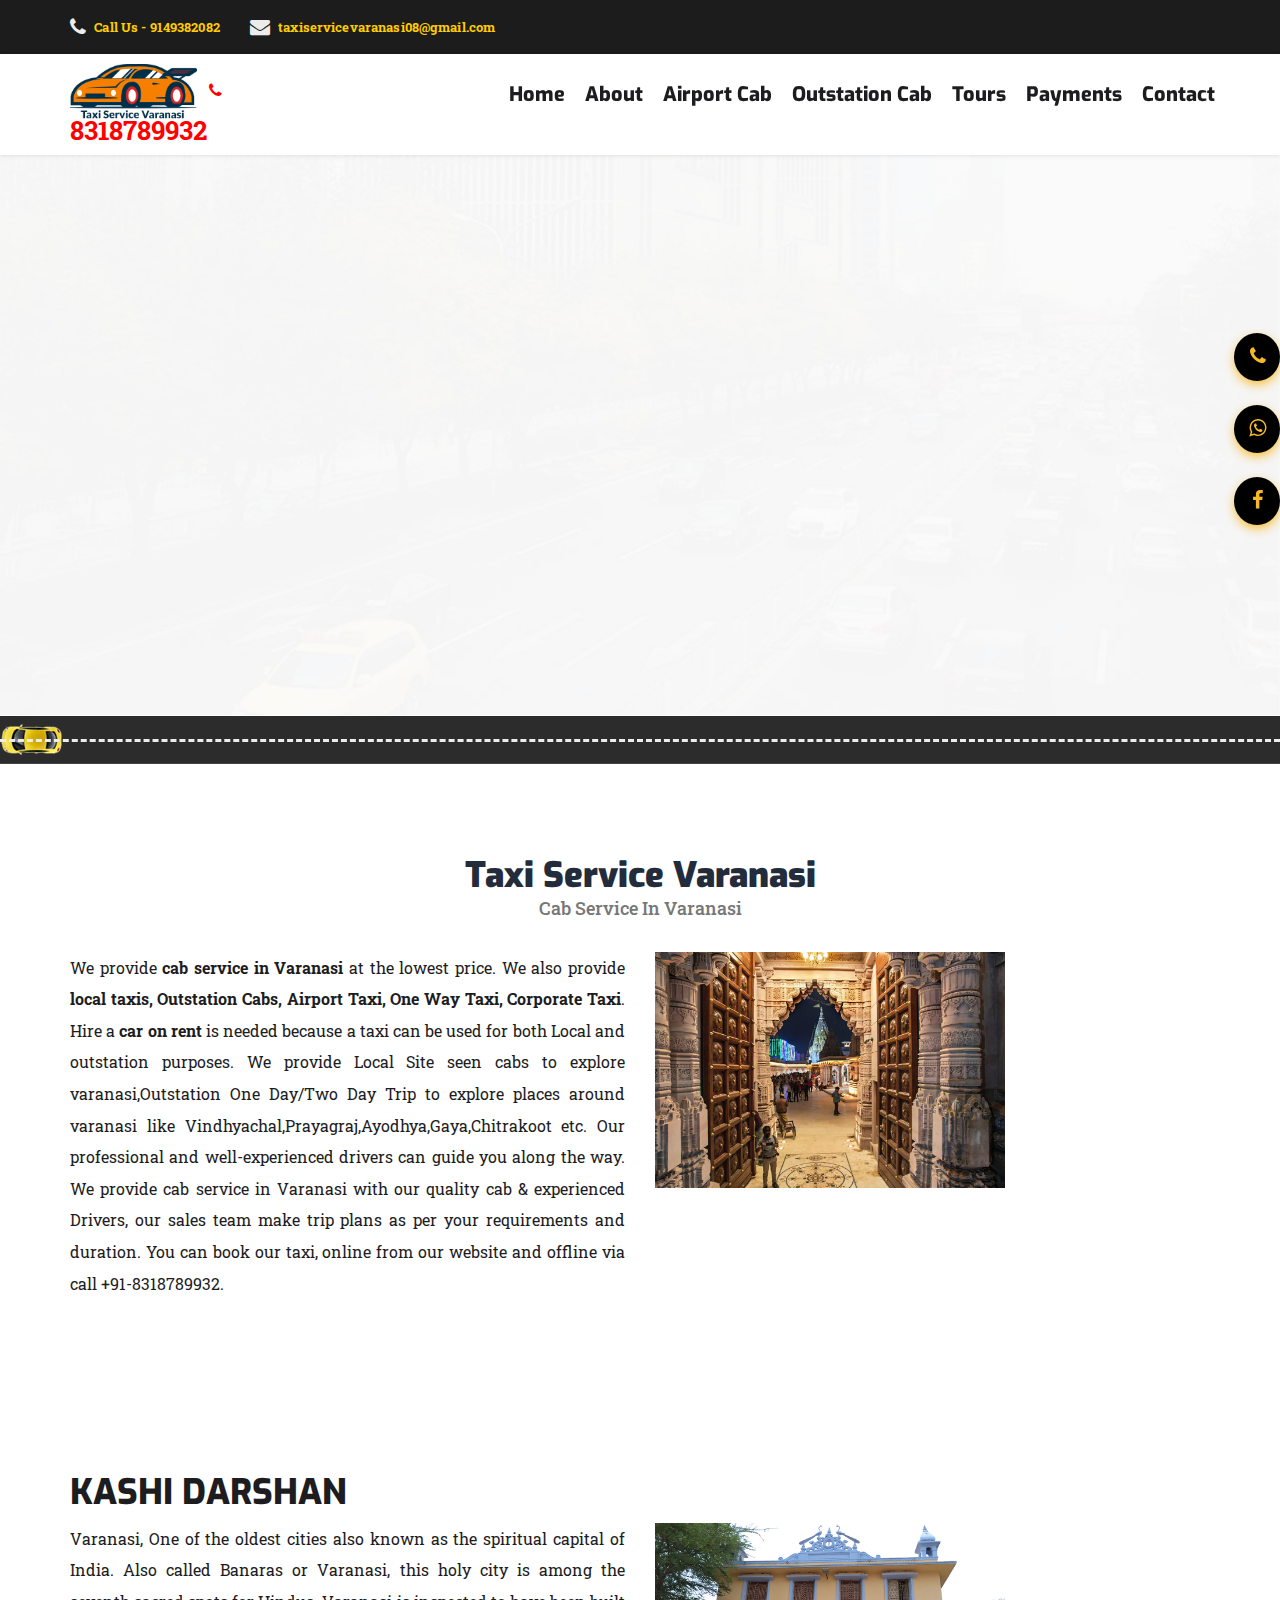
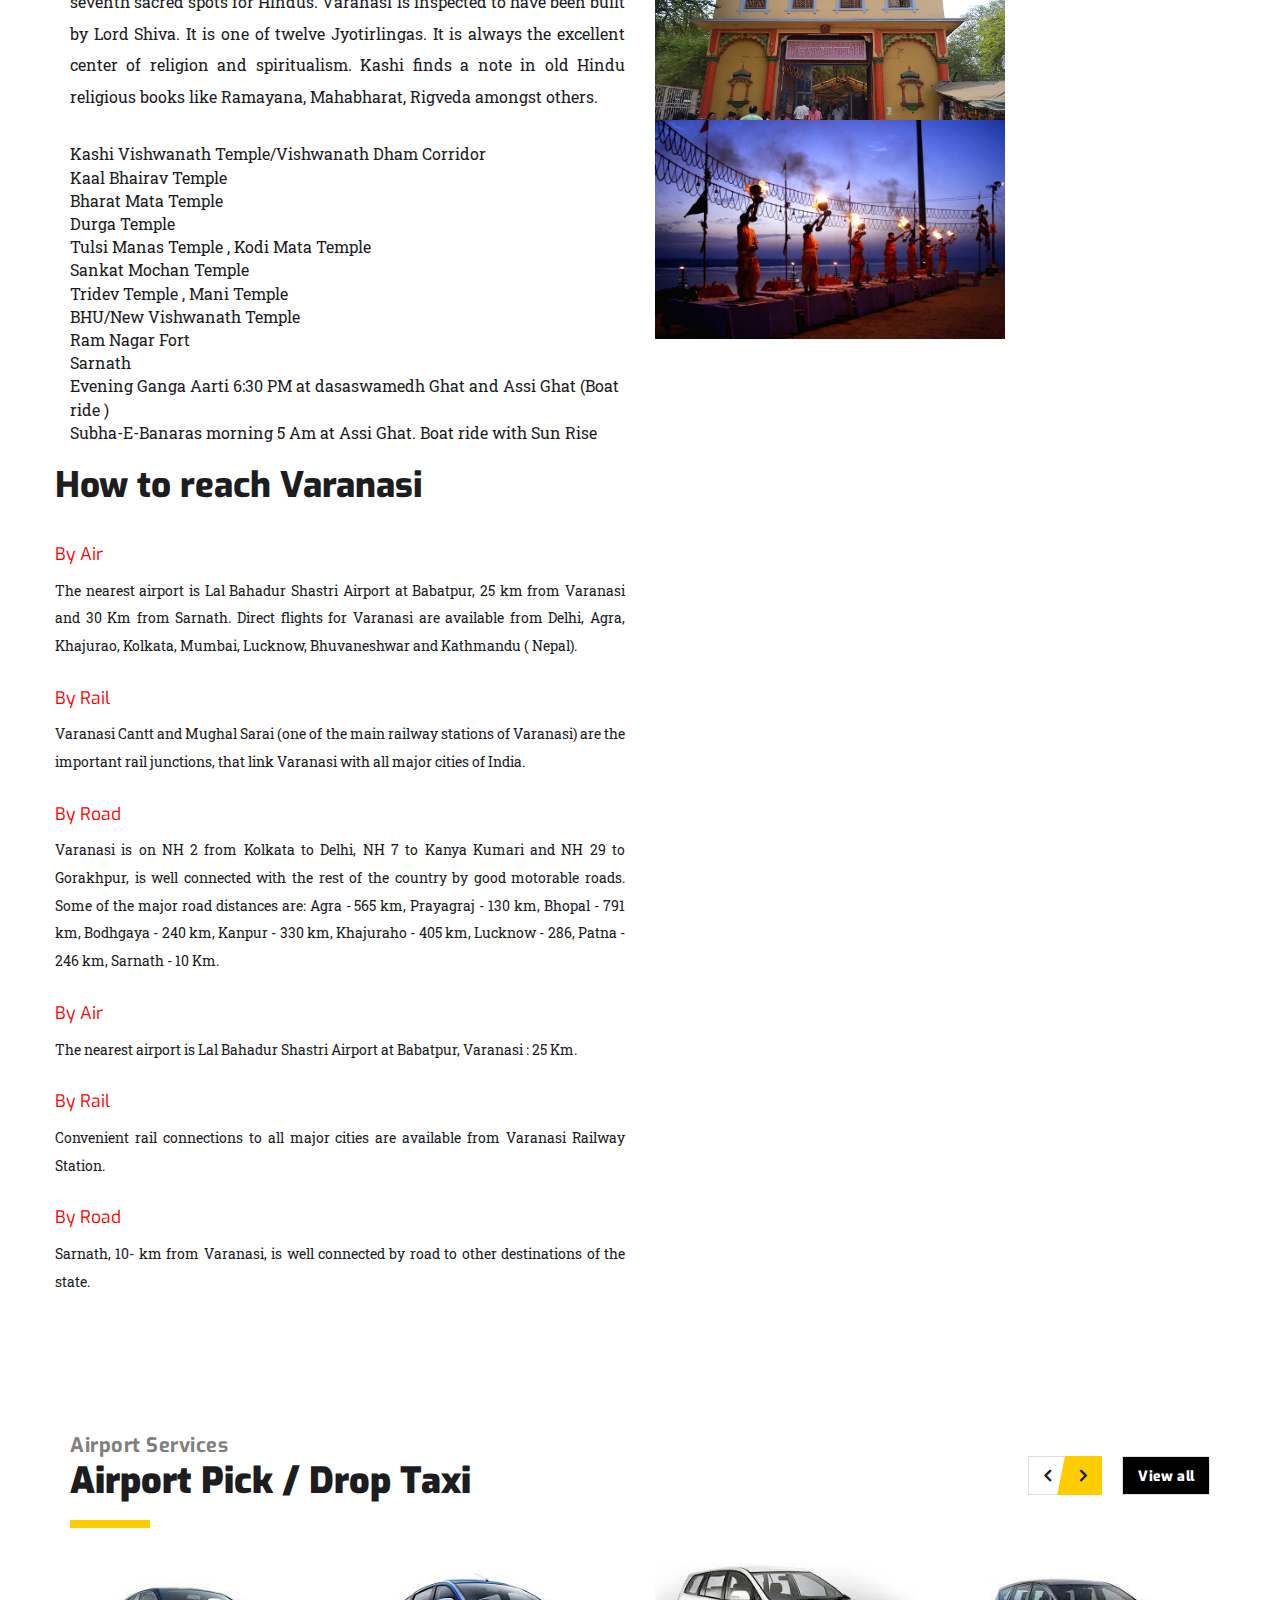
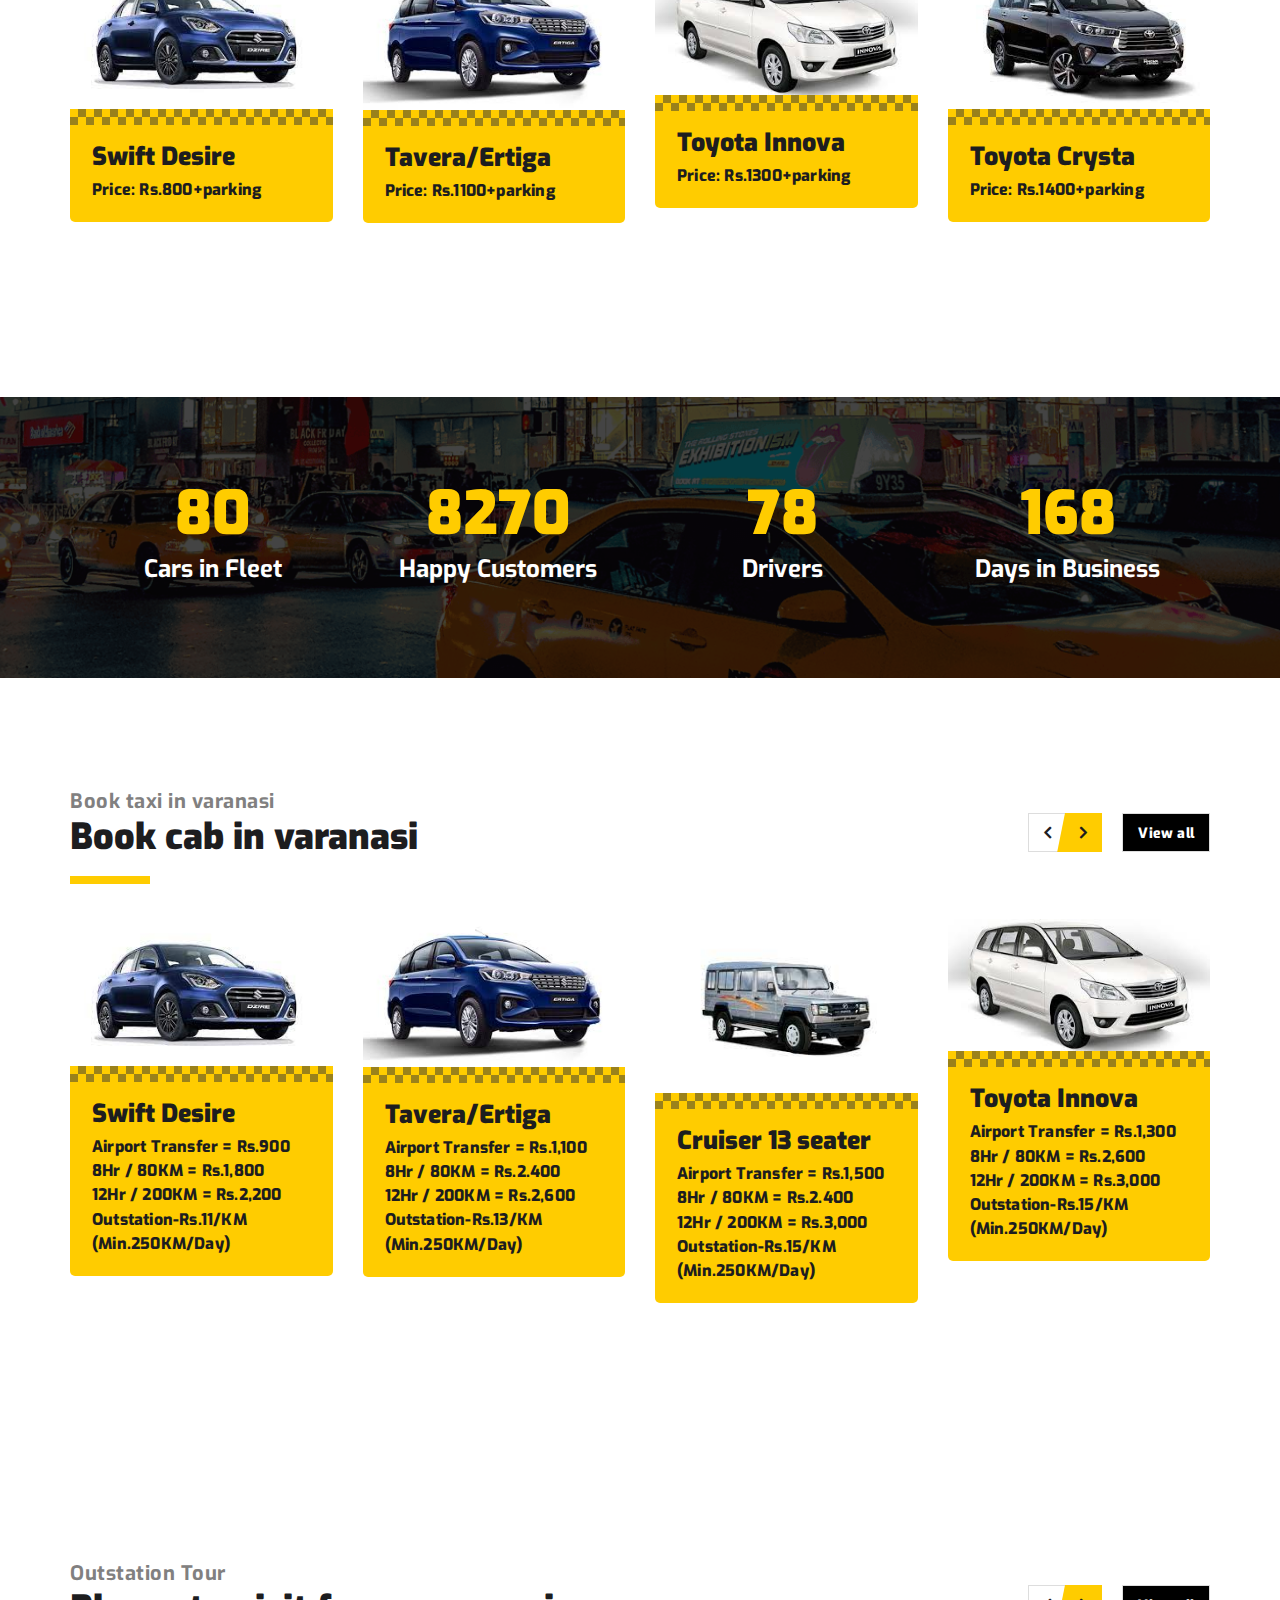
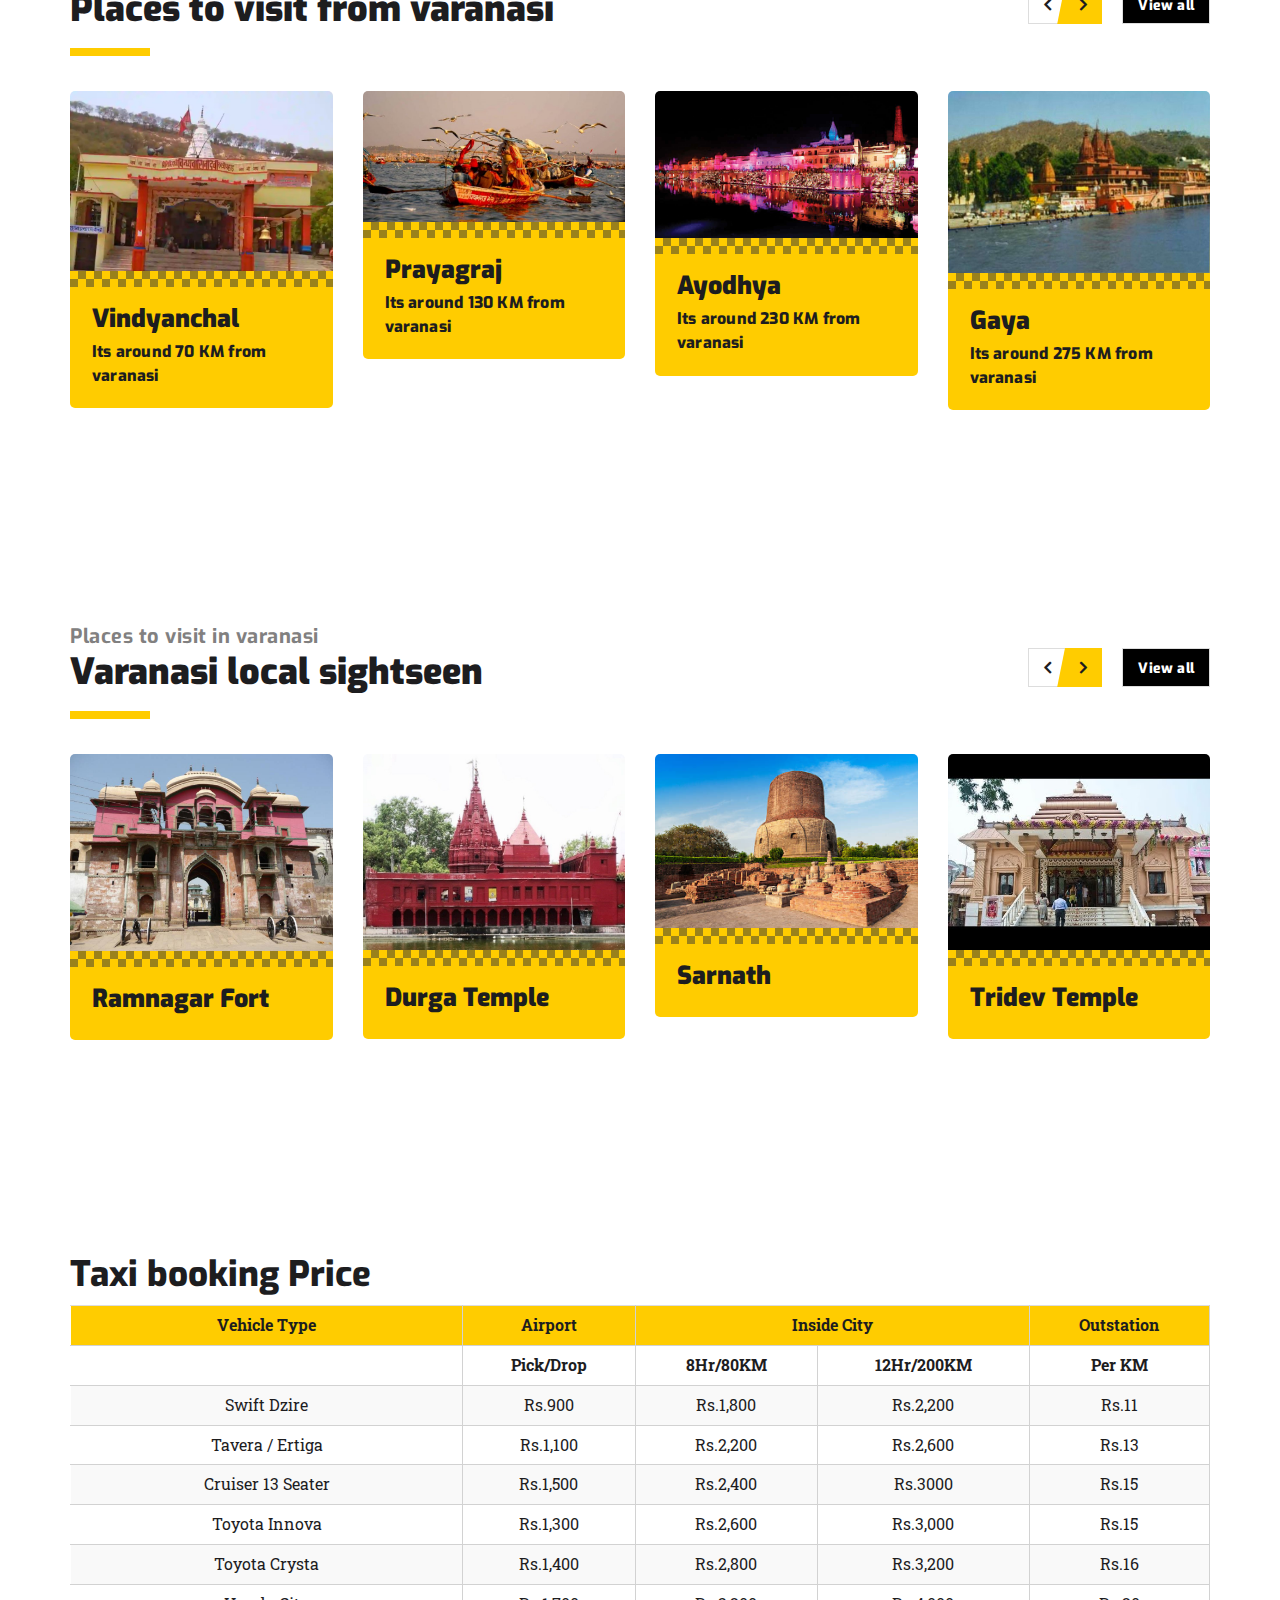
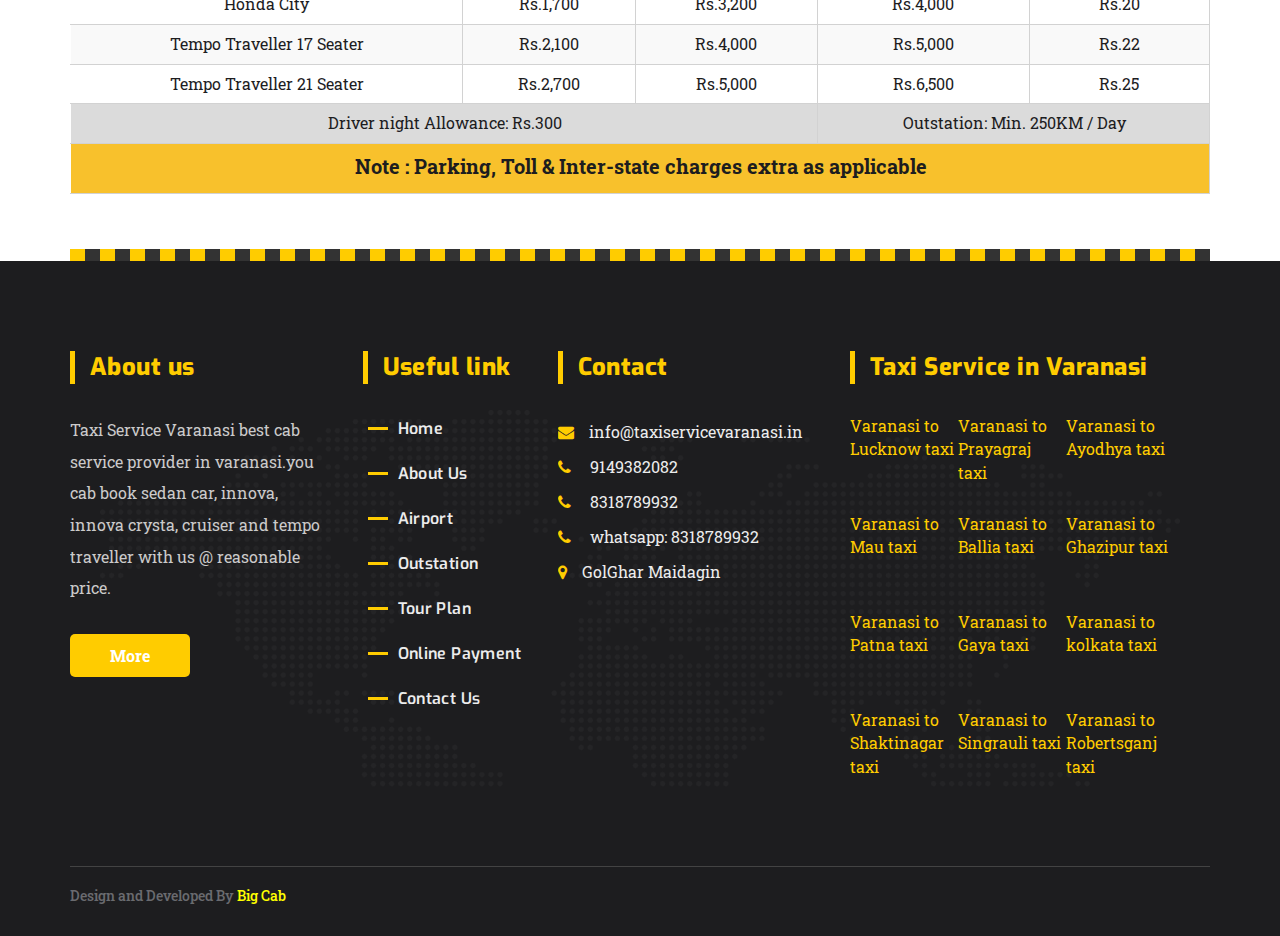
==== commit 5fc13ff5: "Add files via upload" ====
--- a/index.html
+++ b/index.html
@@ -1,8 +1,5 @@
     <!doctype html>
 <html lang="en">
-
-
-
 <meta http-equiv="content-type" content="text/html;charset=UTF-8" />
 <head>
 <!-- Global site tag (gtag.js) - Google Analytics -->
@@ -181,6 +178,12 @@
             <!-- /.row -->
         </div>
         <!-- /.container -->
+		
+		<script async src="https://pagead2.googlesyndication.com/pagead/js/adsbygoogle.js?client=ca-pub-8760581678531439"
+     crossorigin="anonymous"></script>
+		
+		
+		
     </header>
     <!-- /.head-area -->
 
@@ -310,19 +313,20 @@
                         <img src="assets/images/slider-car/slider-bg.jpg" alt="taxi service in varanasi,cab service in varanasi,varanasi cab,varanasi taxi service" data-bgposition="center center" data-bgfit="cover" data-bgrepeat="no-repeat" class="rev-slidebg" data-no-retina>
 
                         <!-- layer no 1 -->
-                        <div class="tp-caption tp-resizeme rev-subheading" data-type="text" data-x="['left','left','left','center']" data-hoffset="['105','105','75','-85']" data-y="['middle']" data-voffset="['-163','-163','-130','-130']" data-fontsize="['22','22','22','22']" data-lineheight="['30','30','30','30']" data-width="none" data-height="none" data-whitespace="nowrap" data-transform_idle="o:1;" data-transform_in="y:[100%];z:0;rX:0deg;rY:0;rZ:0;sX:1;sY:1;skX:0;skY:0;opacity:0;s:600;e:Power4.easeInOut;" data-transform_out="y:[100%];s:1000;e:Power2.easeInOut;s:1000;e:Power2.easeInOut;" data-mask_in="x:0px;y:[100%];s:inherit;e:inherit;" data-mask_out="x:inherit;y:inherit;s:inherit;e:inherit;" data-start="800" data-splitin="none" data-splitout="none" data-responsive_offset="on" style="z-index: 5; color: #464646; font-weight: 600; font-family: inherit;">Taxi service in varanasi
+                        <div class="tp-caption tp-resizeme rev-subheading" data-type="text" data-x="['left','left','left','center']" data-hoffset="['105','105','75','-85']" data-y="['middle']" data-voffset="['-163','-163','-130','-130']" data-fontsize="['22','22','22','22']" data-lineheight="['30','30','30','30']" data-width="none" data-height="none" data-whitespace="nowrap" data-transform_idle="o:1;" data-transform_in="y:[100%];z:0;rX:0deg;rY:0;rZ:0;sX:1;sY:1;skX:0;skY:0;opacity:0;s:600;e:Power4.easeInOut;" data-transform_out="y:[100%];s:1000;e:Power2.easeInOut;s:1000;e:Power2.easeInOut;" data-mask_in="x:0px;y:[100%];s:inherit;e:inherit;" data-mask_out="x:inherit;y:inherit;s:inherit;e:inherit;" data-start="800" data-splitin="none" data-splitout="none" data-responsive_offset="on" style="z-index: 5; color: #464646; font-weight: 600; font-family: inherit;">Book Outstation Cab
                         </div>
 
                         <!-- layer no 2 -->
-                        <div class="tp-caption tp-resizeme rev-subheading" data-type="text" data-x="['left','left','left','center']" data-hoffset="['102','102','75','-75']" data-y="['middle']" data-voffset="['-110','-110','-90','-90']" data-whitespace="nowrap" data-transform_idle="o:1;" data-fontsize="['60','60','45','45']" data-lineheight="['60','60','60','60']" data-transform_in="y:[100%];z:0;rX:0deg;rY:0;rZ:0;sX:1;sY:1;skX:0;skY:0;opacity:0;s:600;e:Power4.easeInOut;" data-transform_out="y:[100%];s:1000;e:Power2.easeInOut;s:1000;e:Power2.easeInOut;" data-mask_in="x:0px;y:[100%];s:inherit;e:inherit;" data-mask_out="x:inherit;y:inherit;s:inherit;e:inherit;" data-start="1000" data-splitin="none" data-splitout="none" data-responsive_offset="on" style="z-index: 6; color: #e91e22; font-family: 'Exo', sans-serif; font-weight: 800;">Need A Car?
+                        <div class="tp-caption tp-resizeme rev-subheading" data-type="text" data-x="['left','left','left','center']" data-hoffset="['102','102','75','-75']" data-y="['middle']" data-voffset="['-110','-110','-90','-90']" data-whitespace="nowrap" data-transform_idle="o:1;" data-fontsize="['60','60','45','45']" data-lineheight="['60','60','60','60']" data-transform_in="y:[100%];z:0;rX:0deg;rY:0;rZ:0;sX:1;sY:1;skX:0;skY:0;opacity:0;s:600;e:Power4.easeInOut;" data-transform_out="y:[100%];s:1000;e:Power2.easeInOut;s:1000;e:Power2.easeInOut;" data-mask_in="x:0px;y:[100%];s:inherit;e:inherit;" data-mask_out="x:inherit;y:inherit;s:inherit;e:inherit;" data-start="1000" data-splitin="none" data-splitout="none" data-responsive_offset="on" style="z-index: 6; color: #e91e22; font-family: 'Exo', sans-serif; font-weight: 800;">
+						Book A Cab
                         </div>
 
                         <!-- layer no 3 -->
-                        <div class="tp-caption tp-resizeme NotGeneric-Title" data-type="text" data-x="['left','left','left','center']" data-hoffset="['103','103','75','0']" data-y="['middle']" data-voffset="['0']" data-whitespace="nowrap" data-transform_idle="o:1;" data-fontsize="['60','60','45','45']" data-lineheight="['75','75','60','60']" data-transform_in="y:[100%];z:0;rX:0deg;rY:0;rZ:0;sX:1;sY:1;skX:0;skY:0;opacity:0;s:600;e:Power4.easeInOut;" data-transform_out="y:[100%];s:1000;e:Power2.easeInOut;s:1000;e:Power2.easeInOut;" data-mask_in="x:0px;y:[100%];s:inherit;e:inherit;" data-mask_out="x:inherit;y:inherit;s:inherit;e:inherit;" data-start="1000" data-splitin="none" data-splitout="none" data-responsive_offset="on" style="z-index: 7; color: #000000; font-family: 'Exo', sans-serif; font-weight: 900; text-transform: uppercase;">Book Sedan car<br> Just 11 Rs per KM
+                        <div class="tp-caption tp-resizeme NotGeneric-Title" data-type="text" data-x="['left','left','left','center']" data-hoffset="['103','103','75','0']" data-y="['middle']" data-voffset="['0']" data-whitespace="nowrap" data-transform_idle="o:1;" data-fontsize="['60','60','45','45']" data-lineheight="['75','75','60','60']" data-transform_in="y:[100%];z:0;rX:0deg;rY:0;rZ:0;sX:1;sY:1;skX:0;skY:0;opacity:0;s:600;e:Power4.easeInOut;" data-transform_out="y:[100%];s:1000;e:Power2.easeInOut;s:1000;e:Power2.easeInOut;" data-mask_in="x:0px;y:[100%];s:inherit;e:inherit;" data-mask_out="x:inherit;y:inherit;s:inherit;e:inherit;" data-start="1000" data-splitin="none" data-splitout="none" data-responsive_offset="on" style="z-index: 7; color: #000000; font-family: 'Exo', sans-serif; font-weight: 900; text-transform: uppercase;">Sedan Car 11 RS/KM
                         </div>
 
                         <!-- layer no 4 -->
-                        <div class="tp-caption rev-subheading tp-resizeme" data-type="text" data-x="['left','left','left','center']" data-hoffset="['105','105','75','-28']" data-y="['middle']" data-voffset="['95','95','75','75']" data-fontsize="['24']" data-lineheight="['20']" data-width="none" data-height="none" data-whitespace="nowrap" data-transform_idle="o:1;" data-transform_in="y:[100%];z:0;rX:0deg;rY:0;rZ:0;sX:1;sY:1;skX:0;skY:0;opacity:0;s:600;e:Power4.easeInOut;" data-transform_out="y:[100%];s:1000;e:Power2.easeInOut;s:1000;e:Power2.easeInOut;" data-mask_in="x:0px;y:[100%];s:inherit;e:inherit;" data-mask_out="x:inherit;y:inherit;s:inherit;e:inherit;" data-start="800" data-splitin="none" data-splitout="none" data-responsive_offset="on" style="z-index: 5; color: #464646; font-weight: 600; font-family: inherit;">cab Service in Varanasi
+                        <div class="tp-caption rev-subheading tp-resizeme" data-type="text" data-x="['left','left','left','center']" data-hoffset="['105','105','75','-28']" data-y="['middle']" data-voffset="['95','95','75','75']" data-fontsize="['24']" data-lineheight="['20']" data-width="none" data-height="none" data-whitespace="nowrap" data-transform_idle="o:1;" data-transform_in="y:[100%];z:0;rX:0deg;rY:0;rZ:0;sX:1;sY:1;skX:0;skY:0;opacity:0;s:600;e:Power4.easeInOut;" data-transform_out="y:[100%];s:1000;e:Power2.easeInOut;s:1000;e:Power2.easeInOut;" data-mask_in="x:0px;y:[100%];s:inherit;e:inherit;" data-mask_out="x:inherit;y:inherit;s:inherit;e:inherit;" data-start="800" data-splitin="none" data-splitout="none" data-responsive_offset="on" style="z-index: 5; color: #464646; font-weight: 600; font-family: inherit;">Airport Pickup only 800/-<br>
                         </div>
 
                         <!-- layer no 5 -->
@@ -347,16 +351,17 @@
                         <img src="assets/images/slider-car/slider-bg.jpg" alt="car on rent in varanai, travel agency in varanasi, airport pick and drop service in varanasi" data-bgposition="center center" data-bgfit="cover" data-bgrepeat="no-repeat" class="rev-slidebg" data-no-retina>
 
                         <!-- layer no 1 -->
-                        <div class="tp-caption tp-resizeme rev-subheading" data-type="text" data-x="['left','left','left','center']" data-hoffset="['105','105','75','-85']" data-y="['middle']" data-voffset="['-163','-163','-130','-130']" data-fontsize="['22','22','22','22']" data-lineheight="['30','30','30','30']" data-width="none" data-height="none" data-whitespace="nowrap" data-transform_idle="o:1;" data-transform_in="y:[100%];z:0;rX:0deg;rY:0;rZ:0;sX:1;sY:1;skX:0;skY:0;opacity:0;s:600;e:Power4.easeInOut;" data-transform_out="y:[100%];s:1000;e:Power2.easeInOut;s:1000;e:Power2.easeInOut;" data-mask_in="x:0px;y:[100%];s:inherit;e:inherit;" data-mask_out="x:inherit;y:inherit;s:inherit;e:inherit;" data-start="800" data-splitin="none" data-splitout="none" data-responsive_offset="on" style="z-index: 5; color: #464646; font-weight: 600; font-family: inherit;">Book taxi in varanasi
+                        <div class="tp-caption tp-resizeme rev-subheading" data-type="text" data-x="['left','left','left','center']" data-hoffset="['105','105','75','-85']" data-y="['middle']" data-voffset="['-163','-163','-130','-130']" data-fontsize="['22','22','22','22']" data-lineheight="['30','30','30','30']" data-width="none" data-height="none" data-whitespace="nowrap" data-transform_idle="o:1;" data-transform_in="y:[100%];z:0;rX:0deg;rY:0;rZ:0;sX:1;sY:1;skX:0;skY:0;opacity:0;s:600;e:Power4.easeInOut;" data-transform_out="y:[100%];s:1000;e:Power2.easeInOut;s:1000;e:Power2.easeInOut;" data-mask_in="x:0px;y:[100%];s:inherit;e:inherit;" data-mask_out="x:inherit;y:inherit;s:inherit;e:inherit;" data-start="800" data-splitin="none" data-splitout="none" data-responsive_offset="on" style="z-index: 5; color: #464646; font-weight: 600; font-family: inherit;">Taxi Service in Varanasi
                         </div>
 
                         <!-- layer no 2 -->
-                        <div class="tp-caption tp-resizeme rev-subheading" data-type="text" data-x="['left','left','left','center']" data-hoffset="['102','102','75','-75']" data-y="['middle']" data-voffset="['-110','-110','-90','-90']" data-whitespace="nowrap" data-transform_idle="o:1;" data-fontsize="['60','60','45','45']" data-lineheight="['60','60','60','60']" data-transform_in="y:[100%];z:0;rX:0deg;rY:0;rZ:0;sX:1;sY:1;skX:0;skY:0;opacity:0;s:600;e:Power4.easeInOut;" data-transform_out="y:[100%];s:1000;e:Power2.easeInOut;s:1000;e:Power2.easeInOut;" data-mask_in="x:0px;y:[100%];s:inherit;e:inherit;" data-mask_out="x:inherit;y:inherit;s:inherit;e:inherit;" data-start="1000" data-splitin="none" data-splitout="none" data-responsive_offset="on" style="z-index: 6; color: #e91e22; font-family: 'Exo', sans-serif; font-weight: 800;">Need A car?
+                        <div class="tp-caption tp-resizeme rev-subheading" data-type="text" data-x="['left','left','left','center']" data-hoffset="['102','102','75','-75']" data-y="['middle']" data-voffset="['-110','-110','-90','-90']" data-whitespace="nowrap" data-transform_idle="o:1;" data-fontsize="['60','60','45','45']" data-lineheight="['60','60','60','60']" data-transform_in="y:[100%];z:0;rX:0deg;rY:0;rZ:0;sX:1;sY:1;skX:0;skY:0;opacity:0;s:600;e:Power4.easeInOut;" data-transform_out="y:[100%];s:1000;e:Power2.easeInOut;s:1000;e:Power2.easeInOut;" data-mask_in="x:0px;y:[100%];s:inherit;e:inherit;" data-mask_out="x:inherit;y:inherit;s:inherit;e:inherit;" data-start="1000" data-splitin="none" data-splitout="none" data-responsive_offset="on" style="z-index: 6; color: #e91e22; font-family: 'Exo', sans-serif; font-weight: 800;">Book SUV CAR
                         </div>
 
                         <!-- layer no 3 -->
-                        <div class="tp-caption tp-resizeme NotGeneric-Title" data-type="text" data-x="['left','left','left','center']" data-hoffset="['103','103','75','0']" data-y="['middle']" data-voffset="['0']" data-whitespace="nowrap" data-transform_idle="o:1;" data-fontsize="['60','60','45','45']" data-lineheight="['75','75','60','60']" data-transform_in="y:[100%];z:0;rX:0deg;rY:0;rZ:0;sX:1;sY:1;skX:0;skY:0;opacity:0;s:600;e:Power4.easeInOut;" data-transform_out="y:[100%];s:1000;e:Power2.easeInOut;s:1000;e:Power2.easeInOut;" data-mask_in="x:0px;y:[100%];s:inherit;e:inherit;" data-mask_out="x:inherit;y:inherit;s:inherit;e:inherit;" data-start="1000" data-splitin="none" data-splitout="none" data-responsive_offset="on" style="z-index: 7; color: #000000; font-family: 'Exo', sans-serif; font-weight: 900; text-transform: uppercase;">Book innova <br> just 15 RS per km
-                        </div>
+                        <div class="tp-caption tp-resizeme NotGeneric-Title" data-type="text" data-x="['left','left','left','center']" data-hoffset="['103','103','75','0']" data-y="['middle']" data-voffset="['0']" data-whitespace="nowrap" data-transform_idle="o:1;" data-fontsize="['60','60','45','45']" data-lineheight="['75','75','60','60']" data-transform_in="y:[100%];z:0;rX:0deg;rY:0;rZ:0;sX:1;sY:1;skX:0;skY:0;opacity:0;s:600;e:Power4.easeInOut;" data-transform_out="y:[100%];s:1000;e:Power2.easeInOut;s:1000;e:Power2.easeInOut;" data-mask_in="x:0px;y:[100%];s:inherit;e:inherit;" data-mask_out="x:inherit;y:inherit;s:inherit;e:inherit;" data-start="1000" data-splitin="none" data-splitout="none" data-responsive_offset="on" style="z-index: 7; color: #000000; font-family: 'Exo', sans-serif; font-weight: 900; text-transform: uppercase;">Ertiga,Innova
+                        </div>
+						
 
                         <!-- layer no 4 -->
                         <div class="tp-caption rev-subheading tp-resizeme" data-type="text" data-x="['left','left','left','center']" data-hoffset="['105','105','75','-28']" data-y="['middle']" data-voffset="['95','95','75','75']" data-fontsize="['24']" data-lineheight="['20']" data-width="none" data-height="none" data-whitespace="nowrap" data-transform_idle="o:1;" data-transform_in="y:[100%];z:0;rX:0deg;rY:0;rZ:0;sX:1;sY:1;skX:0;skY:0;opacity:0;s:600;e:Power4.easeInOut;" data-transform_out="y:[100%];s:1000;e:Power2.easeInOut;s:1000;e:Power2.easeInOut;" data-mask_in="x:0px;y:[100%];s:inherit;e:inherit;" data-mask_out="x:inherit;y:inherit;s:inherit;e:inherit;" data-start="800" data-splitin="none" data-splitout="none" data-responsive_offset="on" style="z-index: 5; color: #464646; font-weight: 600; font-family: inherit;">Book cab with us!
@@ -402,156 +407,7 @@
     </div>
     <!-- /.section-divider -->
 
-    <!-- ====== Check Vehicle Area ====== -->
-    <div class="check-vehicle-block gray-20">
-        <div class="container">
-            <div class="row">
-                <div class="col-md-4">
-                    <div class="check-content">
-                        <h4 class="top-subtitle">Search your Taxi</h4>
-                        <h2 class="title yellow-color">For rates &amp; Availability</h2>
-                        <h3 class="subtitle">Find Best</h3>
-                    </div>
-                    <!-- /.check-content -->
-                </div>
-                <!-- col-md-4 -->
-
-                <div class="col-md-8">
-                    <form action="tel:+918318789932" method="POST" class="advance-search-query input-night-rider yellow-theme">
-                        <div class="regular-search">
-                            <div class="row">
-                                <div class="col-md-4">
-                                    <label>Picking up location</label>
-                                    <div class="input">
-                                        <i class="fa fa-map-marker"></i>
-                                        <input type="text" placeholder="Your location" name="from" class="pick-location form-controller">
-                                    </div>
-                                    <!--/.input-->
-                                </div>
-                                <!--/.col-md-4-->
-
-                                <div class="col-md-4">
-                                    <label>Picking up date</label>
-                                    <div class="input">
-                                        <i class="fa fa-calendar"></i>
-                                        <input type="text" class="date-start date-selector form-controller"name="pdate" placeholder="dd/mm/yy">
-                                    </div>
-                                    <!--/.input-->
-                                </div>
-                                <!--/.col-md-4-->
-
-                                <div class="col-md-4">
-                                    <label>Picking up Time</label>
-                                    <div class="input">
-                                        <i class="fa fa-clock-o"></i>
-                                        <input type="text" class="time-selector form-controller" name="ptime" placeholder="15:00 am">
-                                    </div>
-                                    <!--/.input-->
-                                </div>
-                                <!--/.col-md-4-->
-
-                                <div class="clearfix"></div>
-                                <!-- /.clearfix -->
-
-                                <div class="col-md-4">
-                                    <label>Dropping off location</label>
-                                    <div class="input">
-                                        <i class="fa fa-map-marker"></i>
-                                        <input type="text" placeholder="Off your location" name="to" class="drop-location form-controller">
-                                    </div>
-                                    <!--/.input-->
-                                </div>
-                                <!--/.col-md-4-->
-
-                                <div class="col-md-4">
-                                    <label>Name</label>
-                                    <div class="input">
-                                        <i class="fa fa-person"></i>
-                                        <input type="text" class=" form-controller" name="name" placeholder="Name">
-                                    </div>
-                                    <!--/.input-->
-                                </div>
-                                <!--/.col-md-4-->
-
-                                <div class="col-md-4">
-                                    <label>Phone No.</label>
-                                    <div class="input">
-                                        <i class="fa fa-phone"></i>
-                                        <input type="text" class=" form-controller" name="phone" placeholder="999999999">
-                                    </div>
-                                    <!--/.input-->
-                                </div>
-                                <!--/.col-md-4-->
-                            </div>
-                            <!-- /.row -->
-                        </div>
-                        <!-- /.regular-search -->
-
-                        <!--<div class="advance-search">-->
-                        <!--    <div class="row">-->
-                        <!--        <div class="col-md-4">-->
-                        <!--            <label>Your Budget</label>-->
-                        <!--            <div class="input">-->
-                        <!--                <i class="fa fa-money"></i>-->
-                        <!--                <input type="text" class="budget-fields form-controller" placeholder="Start form $20">-->
-                        <!--            </div>-->
-                                    <!--/.input-->
-                        <!--        </div>-->
-                                <!--/.col-md-4-->
-                        <!--        <div class="col-md-4">-->
-                        <!--            <label>Class</label>-->
-                        <!--            <div class="input">-->
-                        <!--                <select>-->
-                        <!--                    <option value="0" selected="selected">Intermediate</option>-->
-                        <!--                    <option value="1">Intermediate</option>-->
-                        <!--                    <option value="2">Compact</option>-->
-                        <!--                    <option value="3">Station Wagon</option>-->
-                        <!--                    <option value="4">SUV</option>-->
-                        <!--                    <option value="5">Minibus</option>-->
-                        <!--                </select>-->
-                        <!--            </div>-->
-                                    <!--/.input-->
-                        <!--        </div>-->
-                                <!--/.col-md-4-->
-                        <!--        <div class="col-md-4">-->
-                        <!--            <label>Fuel</label>-->
-                        <!--            <div class="input">-->
-                        <!--                <select>-->
-                        <!--                    <option value="0" selected="selected">Petrol</option>-->
-                        <!--                    <option value="1">Diesel</option>-->
-                        <!--                    <option value="2">Octen</option>-->
-                        <!--                </select>-->
-                        <!--            </div>-->
-                                    <!--/.input-->
-                        <!--        </div>-->
-                                <!--/.col-md-4-->
-                        <!--    </div>-->
-                            <!-- /.row -->
-                        <!--</div>-->
-                        <!-- /.advance-search -->
-
-                        <div class="check-vehicle-footer">
-                            <div class="row">
-                                <!--<div class="advanced-search">-->
-                                <!--    <a href="#" class="advanced-search-btn"><i class="fa fa-search"></i>Advanced search</a>-->
-                                <!--</div>-->
-                                <input type="submit"  name="submit"  class="button" value="Submit">
-                            </div>
-                            <!-- /.row -->
-                        </div>
-                        <!-- /.check-vehicle-footer -->
-                    </form>
-                    <!-- /.advance_search_query -->
-                </div>
-                <!-- /.col-md-8 -->
-            </div>
-            <!-- /.row -->
-        </div>
-        <!--/.container -->
-    </div>
-    <!-- /.check-vehicle-block-->
-
-    <div class="vehicle-multi-border yellow-black"></div>
+   
     <!-- /.vehicle-multi-border -->
     <!-- ====== About Main Content ====== -->
     <div class="about-main-content mr-top-90">
@@ -568,18 +424,16 @@
                             </div><!-- /.col-md-12 -->
                         </div><!-- /.row -->
                         <div class="row">
-                            <div class="col-md-12">
-                                <h2 class="extra-big-title">Best Taxi service in varanasi</h2>
-                            </div><!-- /.col-md-12 -->
+                            <!-- /.col-md-12 -->
                             <div class="col-md-6">
-                                <div class="about-content-left">
-                                    <p>We provide<b> cab service in Varanasi</b> at the lowest price. We also provide<b> local taxis, Outstation Cabs, Airport Taxi, One Way Taxi, Corporate Taxi</b>. Hire a <b>car on rent</b> is needed because a taxi can be used for both Local and outstation purposes. We provide Local Site seen cabs to explore varanasi,Outstation One Day/Two Day Trip to explore places around varanasi like Vindhyachal,Prayagraj,Ayodhya,Gaya,Chitrakoot etc. Our professional and well-experienced drivers can guide you along the way. We provide cab service in Varanasi with our quality cab & experienced Drivers, our sales team make trip plans as per your requirements and duration. You can book our taxi, online from our website and offline via call +91-8318789932.<br><br>
+                                <div class="about-content-left" style="font-size:16px">
+                                    <p align="justify">We provide<b> cab service in Varanasi</b> at the lowest price. We also provide<b> local taxis, Outstation Cabs, Airport Taxi, One Way Taxi, Corporate Taxi</b>. Hire a <b>car on rent</b> is needed because a taxi can be used for both Local and outstation purposes. We provide Local Site seen cabs to explore varanasi,Outstation One Day/Two Day Trip to explore places around varanasi like Vindhyachal,Prayagraj,Ayodhya,Gaya,Chitrakoot etc. Our professional and well-experienced drivers can guide you along the way. We provide cab service in Varanasi with our quality cab & experienced Drivers, our sales team make trip plans as per your requirements and duration. You can book our taxi, online from our website and offline via call +91-8318789932.<br><br>
 									
                                     </p>
                                 </div><!-- /.about-content-left-->
                             </div><!-- /.col-md-5 -->
                             <div class="col-md-6">
-                                <img src="assets/images/about/kashi.jpg" alt="Taxi service in varanasi, cab service in varanasi, taxi in varanasi, cab in varanasi, book cab in varanasi, book taxi in varanasi" />
+                                <img width="350" src="assets/images/about/kashi.jpg" alt="Taxi service in varanasi, cab service in varanasi, taxi in varanasi, cab in varanasi, book cab in varanasi, book taxi in varanasi" />
                             </div><!-- /.col-md-7 -->
                         </div><!-- /.row -->
                     </div><!-- /.top-content -->
@@ -595,10 +449,10 @@
                        
                         <div class="row">
                             <div class="col-md-12">
-                                <h2 class="extra-big-title">Places To Visit In Varanasi<br>KASHI DARSHAN</h2>
+                                <h2 class="extra-big-title">KASHI DARSHAN</h2>
                             </div><!-- /.col-md-12 -->
                             <div class="col-md-6">
-                                <div class="about-content-left">
+                                <div class="about-content-left" style="font-size:16px">
                                     <p align="justify">Varanasi, One of the oldest cities also known as the spiritual capital of India. Also called Banaras or Varanasi, this holy city is among the seventh sacred spots for Hindus. Varanasi is inspected to have been built by Lord Shiva. It is one of twelve Jyotirlingas. It is always the excellent center of religion and spiritualism. Kashi finds a note in old Hindu religious books like Ramayana, Mahabharat, Rigveda amongst others.</b>
                                         <br>
                                     </p>
@@ -628,15 +482,15 @@
                                 </div><!-- /.about-content-left-->
                             </div><!-- /.col-md-5 -->
 							
-							 <div class="col-md-6"><img src="images/sankat-mochan-temple-varanasi.jpg" alt="local sightseen in varanasi, book cab in varanasi, book taxi in varanasi, car hire in varanasi, taxi hire in varanasi" /></div><br><br><br><br>
-							  <div class="col-md-6"><img src="images/subah-e-banaras.jpg" alt="local sightseen in varanasi, book cab in varanasi, book taxi in varanasi, car hire in varanasi, taxi hire in varanasi" /></div>
+							 <div class="col-md-6"><img width="350" src="images/sankat-mochan-temple-varanasi.jpg" alt="local sightseen in varanasi, book cab in varanasi, book taxi in varanasi, car hire in varanasi, taxi hire in varanasi" /></div><br><br><br><br>
+							  <div class="col-md-6"><img width="350" src="images/subah-e-banaras.jpg" alt="local sightseen in varanasi, book cab in varanasi, book taxi in varanasi, car hire in varanasi, taxi hire in varanasi" /></div>
 							 <div class="row">
                             <div class="col-md-12">
                                 <h2 class="extra-big-title">How to reach Varanasi</h2>
                             </div><!-- /.col-md-12 -->
                             <div class="col-md-6">
-                                <div class="about-content-left">
-                                    
+                                <div class="" align="justify" style="font-size:14px">
+                                 <p align="justify">   
 <h4 style="color:#FF0000">By Air</h4>
 <p align="justify">The nearest airport is Lal Bahadur Shastri Airport at Babatpur, 25 km from Varanasi and 30 Km from Sarnath. Direct flights for Varanasi are available from Delhi, Agra, Khajurao, Kolkata, Mumbai, Lucknow, Bhuvaneshwar and Kathmandu ( Nepal).</p>
 
@@ -653,16 +507,13 @@
 <p align="justify">Convenient rail connections to all major cities are available from Varanasi Railway Station.</p>
 
 <h4 style="color:#FF0000">By Road</h4>
-<p align="justify">Sarnath, 10- km from Varanasi, is well connected by road to other destinations of the state.</p>
+<p align="justify">Sarnath, 10- km from Varanasi, is well connected by road to other destinations of the state.</p></p>
                                 </div><!-- /.about-content-left-->
                             </div><!-- /.col-md-5 -->
 							
 							
 							
-							
-                            <div class="col-md-6"><img src="images/bytrain.jpg" alt="local sightseen in varanasi, book cab in varanasi, book taxi in varanasi, car hire in varanasi, taxi hire in varanasi" /></div><br><br><br><br><br>
-							
-							 <div class="col-md-6"><img src="images/byair.jpg" alt="local sightseen in varanasi, book cab in varanasi, book taxi in varanasi, car hire in varanasi, taxi hire in varanasi" /></div>
+						
                             <!-- /.col-md-7 -->
                         </div><!-- /.row -->
                     </div><!-- /.top-content -->
@@ -684,7 +535,7 @@
                 <div class="col-md-9 col-sm-8 block-title-area tb-cell">
                     <div class="heading-content style-one border">
                         <h3 class="subtitle">Airport Services</h3>
-                        <h2 class="title">Airport Pick / Drop Taxi Service</h2>
+                        <h2 class="title">Airport Pick / Drop Taxi</h2>
                     </div>
                     <!-- /.heading-content-one -->
                 </div>
@@ -728,7 +579,7 @@
                             <h2 class="vehicle-title"><a href="#">Swift Desire</a></h2>
                             <div class="vehicle-meta">
                                 <div class="meta-item">
-                                    <span>Price: Rs.850+parking </span>
+                                    <span>Price: Rs.800+parking </span>
                                 </div>
                             </div>
                             <!-- /.meta-left -->
@@ -1131,10 +982,10 @@
                             <h2 class="vehicle-title"><a href="#">Tempo Traveller 17 Seater</a></h2>
                             <div class="vehicle-meta">
                                 <div class="meta-item">
-                                    <span>Airport Transfer = Rs.2,100<br>
-                                        8Hr / 80KM = Rs4,000<br>
-                                        12Hr / 200KM = Rs.5,000<br>
-                                        Outstation-Rs.22/KM (Min.250KM/Day)</span>
+                                    <span>Airport Transfer = Rs.2,500<br>
+                                        8Hr / 80KM = Rs5,000<br>
+                                        12Hr / 200KM = Rs.6,000<br>
+                                        Outstation-Rs.25/KM (Min.250KM/Day)</span>
                                 </div>
                             </div>
                             <!-- /.meta-left -->
@@ -1156,10 +1007,10 @@
                             <h2 class="vehicle-title"><a href="#">Tempo Traveller 21 Seater</a></h2>
                             <div class="vehicle-meta">
                                 <div class="meta-item">
-                                    <span>Airport Transfer = Rs.2,700<br>
-                                        8Hr / 80KM = Rs.5,000<br>
-                                        12Hr / 200KM = Rs.6,500<br>
-                                        Outstation-Rs.25/KM (Min.250KM/Day)</span>
+                                    <span>Airport Transfer = Rs.3,000<br>
+                                        8Hr / 80KM = Rs.6,500<br>
+                                        12Hr / 200KM = Rs.7,500<br>
+                                        Outstation-Rs.28/KM (Min.250KM/Day)</span>
                                 </div>
                             </div>
                             <!-- /.meta-left -->
@@ -1190,7 +1041,7 @@
                 <!-- block-title-area -->
                 <div class="col-md-9 col-sm-8 block-title-area tb-cell">
                     <div class="heading-content style-one border">
-                        <h3 class="subtitle">Varanasi Tour</h3>
+                        <h3 class="subtitle">Outstation Tour</h3>
                         <h2 class="title">Places to visit from varanasi</h2>
                     </div>
                     <!-- /.heading-content-one -->
@@ -1235,7 +1086,7 @@
                             <h2 class="vehicle-title"><a href="#">Vindyanchal</a></h2>
                             <div class="vehicle-meta">
                                 <div class="meta-item">
-                                    <span>Its around 60 KM from varanasi
+                                    <span>Its around 70 KM from varanasi
                                 </div>
                             </div>
                           
@@ -1259,7 +1110,7 @@
                             <h2 class="vehicle-title"><a href="#">Prayagraj</a></h2>
                             <div class="vehicle-meta">
                                 <div class="meta-item">
-                                <span>Its around 125 KM from varanasi
+                                <span>Its around 130 KM from varanasi
                                 </div>
                             </div>
                             <!-- /.meta-left -->
@@ -1282,7 +1133,7 @@
                             <h2 class="vehicle-title"><a href="#">Ayodhya</a></h2>
                             <div class="vehicle-meta">
                                 <div class="meta-item">
-                                <span>Its around 130 KM from varanasi
+                                <span>Its around 230 KM from varanasi
                                 </div>
                             </div>
                             <!-- /.meta-left -->
@@ -1304,7 +1155,7 @@
                             <h2 class="vehicle-title"><a href="#">Gaya</a></h2>
                             <div class="vehicle-meta">
                                 <div class="meta-item">
-                                <span>Its around 250 KM from varanasi
+                                <span>Its around 275 KM from varanasi
                                 </div>
                             </div>
                             <!-- /.meta-left -->
@@ -1704,7 +1555,7 @@
                             </h3>
                             <!-- /.widget-title -->
                             <ul>
-                                <li><a href="#"><i class="fa fa-envelope"></i>taxiservicevaranasi08.com</a></li>
+                                <li><a href="#"><i class="fa fa-envelope"></i>info@taxiservicevaranasi.in</a></li>
                                 <li><a href="#"><i class="fa fa-phone"></i> 9149382082</a></li>
                                 <li><a href="#"><i class="fa fa-phone"></i> 8318789932</a></li>
                                 <li><a href="#"><i class="fa fa-phone"></i> whatsapp: 8318789932</a></li>
@@ -1815,7 +1666,7 @@
                 <div class="row">
                     <div class="col-md-9">
                         <div class="bottom-content-left">
-                            <p class="copyright">Design and Developed By <a style="color: orange;"  href="https://bigcab.in/">The who technologies</a><br>@2023</p>
+                            <p class="copyright">Design and Developed By <a style="color: yellow;" href="https://bigcab.in/">Big Cab</a></p>
                         </div>
                         <!-- /.bottom-top-content -->
                     </div>
